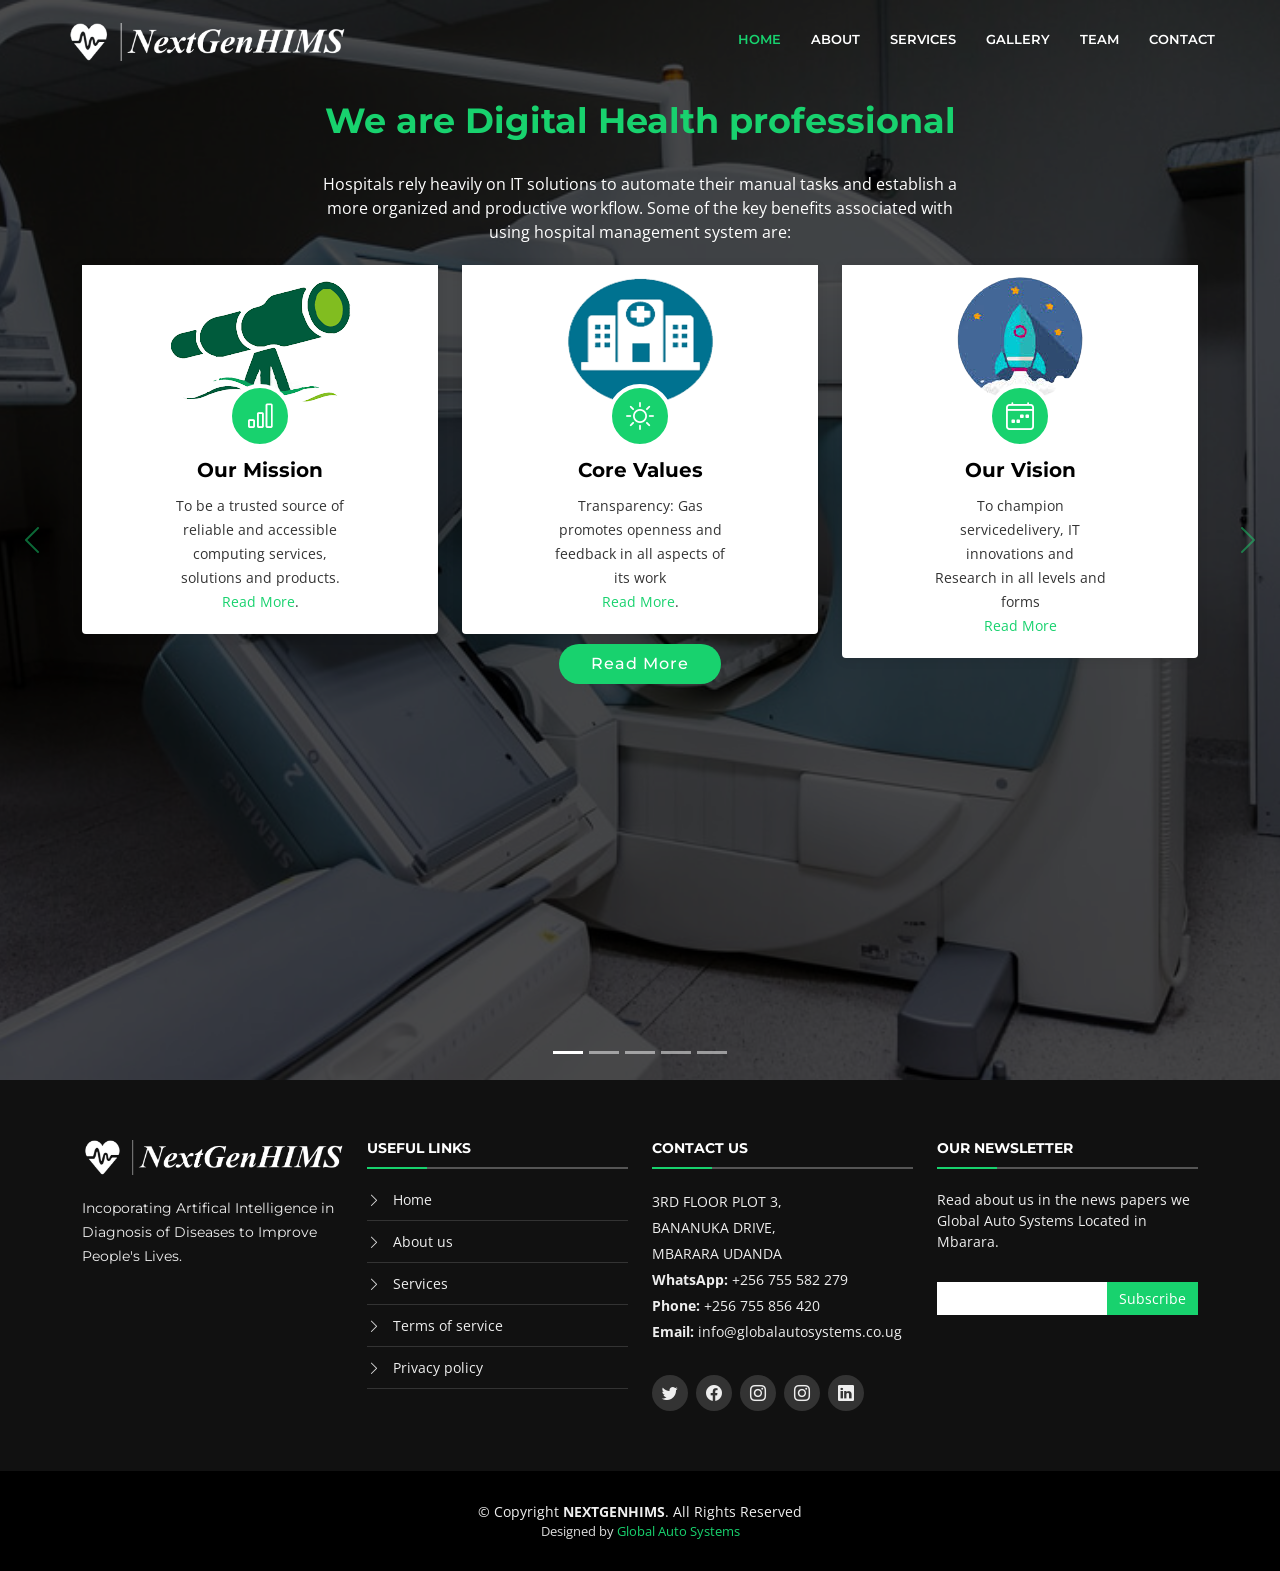
==== index.html @ 4ccf086f "first comment" ====
<!DOCTYPE html>
<html lang="en">

<head>
  <meta charset="utf-8">
  <meta content="width=device-width, initial-scale=1.0" name="viewport">

  <title>NEXTGENHIMS</title>
  <meta content="" name="description">
  <meta content="" name="keywords">

  <!-- Favicons -->
  <link style="height: 42cm; width: 42cm;" href="assets/img/NexGenEms logo.png" rel="icon">

  <link href="assets/img/apple-touch-icon.png" rel="apple-touch-icon">

  <!-- Google Fonts -->
  <link href="https://fonts.googleapis.com/css?family=Open+Sans:300,300i,400,400i,700,700i|Montserrat:300,400,500,700"
    rel="stylesheet">

  <!-- Vendor CSS Files -->
  <link href="assets/vendor/animate.css/animate.min.css" rel="stylesheet">
  <link href="assets/vendor/aos/aos.css" rel="stylesheet">
  <link href="assets/vendor/bootstrap/css/bootstrap.min.css" rel="stylesheet">
  <link href="assets/vendor/bootstrap-icons/bootstrap-icons.css" rel="stylesheet">
  <link href="assets/vendor/glightbox/css/glightbox.min.css" rel="stylesheet">
  <link href="assets/vendor/swiper/swiper-bundle.min.css" rel="stylesheet">

  <!-- Template Main CSS File -->
  <link href="assets/css/style.css" rel="stylesheet">

  <!-- =======================================================
  * Template Name: BizPage - v5.8.0
  * Template URL: https://bootstrapmade.com/bizpage-bootstrap-business-template/
  * Author: BootstrapMade.com
  * License: https://bootstrapmade.com/license/
  ======================================================== -->
</head>

<body>

  <!-- ======= Header ======= -->
  <header id="header" class="fixed-top d-flex align-items-center header-transparent">
    <div class="container-fluid">

      <div class="row justify-content-center align-items-center">
        <div class="col-xl-11 d-flex align-items-center justify-content-between">
          <!-- <h1 class="logo"><a href="index.html">NEXTGENHIMS</a></h1> -->
          <!-- Uncomment below if you prefer to use an image logo -->
          <a href="index.html" class="logo"><img src="assets/img/NexGenEms logo.png" alt="" class="img-fluid"></a>
          <nav id="navbar" class="navbar">
            <ul>
              <li><a class="nav-link scrollto active" href="index.html">Home</a></li>
              <li><a class="nav-link scrollto" href="about.html">About</a></li>
              <li><a class="nav-link scrollto" href="service.html">Services</a></li>
              <li><a class="nav-link scrollto " href="gallery.html">Gallery</a></li>
              <li><a class="nav-link scrollto" href="team.html">Team</a></li>
            
              <li><a class="nav-link scrollto" href="contact.html">Contact</a></li>
            </ul>
            <i class="bi bi-list mobile-nav-toggle"></i>
          </nav>

          <!-- .navbar -->

          <!-- <nav class="mainmenu">
            <div class="container">
              <div class="dropdown">
                <button type="button" class="navbar-toggle" data-toggle="dropdown"><span class="icon-bar"></span> <span
                    class="icon-bar"></span> <span class="icon-bar"></span> </button> -->
                <!-- <a data-toggle="dropdown" href="#">Dropdown trigger</a> -->
                <!-- <ul class="dropdown-menu" role="menu" aria-labelledby="dLabel">
                  <li><a href="#hero" class="active">Hello</a></li>
                  <li><a href="#hero">About me</a></li>
                  <li><a href="#hero">Get in touch</a></li>
                </ul>
              </div>
            </div>
          </nav> -->

        </div>
      </div>

    </div>
  </header><!-- End Header -->

  <!-- ======= hero Section ======= -->
  <section id="hero">
    <div class="hero-container">
      <div id="heroCarousel" class="carousel slide carousel-fade" data-bs-ride="carousel" data-bs-interval="5000">

        <ol id="hero-carousel-indicators" class="carousel-indicators"></ol>

        <div class="carousel-inner" role="listbox">

          <div class="carousel-item active" style="background-image: url(assets/img/hero-carousel/1.jpg)">
            <div class="carousel-container">
              <div class="container">
                <h2 style="font-size: 35px; " class="animate__animated animate__fadeInDown">We are Digital Health professional</h2>
                <p class="animate__animated animate__fadeInUp">Hospitals rely heavily on IT solutions to automate their manual tasks and establish a more organized and productive workflow. Some of the key benefits associated with using hospital management system are:</p>
                <a style="margin-top: 370px;" href="#featured-services" class="btn-get-started scrollto animate__animated animate__fadeInUp">Read More</a>
              </div>
            </div>
          </div>

          <div class="carousel-item" style="background-image: url(assets/img/hero-carousel/2.jpg)">
            <div class="carousel-container">
              <div class="container">
                <h2 style="font-size: 35px;" class="animate__animated animate__fadeInDown">MEDICAL SPECIALTIES:</h2>
                <p class="animate__animated animate__fadeInUp">General hospital management software covers most popular medical specialties, but not all. If you practice a medical specialty, you need to be sure that the hospital management software you choose is customized to serve your specialty. 
                  <!-- Some vendors offer specialty-specific software that includes customized templates and reporting formats to serve that specialty. -->
                </p>
                <!-- <a href="#featured-services" class="btn-get-started scrollto animate__animated animate__fadeInUp">Read More</a> -->
              </div>
            </div>
          </div>

          <div class="carousel-item" style="background-image: url(assets/img/hero-carousel/3.jpg)">
            <div class="carousel-container">
              <div class="container">
                <h2  style="font-size: 35px;" class="animate__animated animate__fadeInDown">TRAINING:</h2>
                <p class="animate__animated animate__fadeInUp">Hospital management system can be used by staff members across different departments, physicians, patients, and their family members. It is very important that the software is easy to use and has a short learning curve.
                   <!-- Most hospital management system vendors offer both initial onboarding sessions as well as comprehensive online training programs.
                  </p> -->
                <!-- <a href="#featured-services" class="btn-get-started scrollto animate__animated animate__fadeInUp">Read More</a> -->
              </div>
            </div>
          </div>

          <div class="carousel-item" style="background-image: url(assets/img/hero-carousel/4.jpg)">
            <div class="carousel-container">
              <div class="container">
                <h2 style="font-size: 35px;" class="animate__animated animate__fadeInDown">APPOINTMENT SCHEDULING:</h2>
                <p class="animate__animated animate__fadeInUp">Manage appointments and display current bookings and open slots on a calendar.</p>
                <!-- <a href="#featured-services" class="btn-get-started scrollto animate__animated animate__fadeInUp">Read More</a> -->
              </div>
            </div>
          </div>

          <div class="carousel-item" style="background-image: url(assets/img/hero-carousel/5.jpg)">
            <div class="carousel-container">
              <div class="container">
                <h2 style="font-size: 35px;" class="animate__animated animate__fadeInDown">Why is Capterra free?:</h2>
                <p class="animate__animated animate__fadeInUp">Capterra is free for users because vendors pay us when they receive web traffic and sales opportunities.
                   <!-- Capterra directories list all vendors—not just those that pay us—so that you can make the best-informed purchase decision possible. -->
                  </p>
                <!-- <a href="#featured-services" class="btn-get-started scrollto animate__animated animate__fadeInUp">Read More</a> -->
              </div>
            </div>
          </div>
        </div>

        <a class="carousel-control-prev" href="#heroCarousel" role="button" data-bs-slide="prev">
          <span class="carousel-control-prev-icon bi bi-chevron-left" aria-hidden="true"></span>
        </a>

        <a class="carousel-control-next" href="#heroCarousel" role="button" data-bs-slide="next">
          <span class="carousel-control-next-icon bi bi-chevron-right" aria-hidden="true"></span>
        </a>

      </div>
    </div>

      <!-- ======= About Us Section ======= -->
  <section id="about" style="margin-top: 225px; margin-bottom: 25cm;">
    <div class="container" data-aos="fade-up">

      <header class="section-header">
      
      </header>

      <div class="row about-cols">

        <div class="col-md-4" data-aos="fade-up" data-aos-delay="100">
          <div class="about-col">
            <div class="img">
              <img src="assets/img/mission.png" alt="" class="img-fluid">
              <div class="icon"><i class="bi bi-bar-chart"></i></div>
            </div>
            <h2 class="title"><a href="#">Our Mission</a></h2>
            <p>
              To be a trusted source of reliable and accessible computing services, solutions and products.<br>
              <span style="color: green;"><a href="#">Read More</a></span>.
            </p>
          </div>
        </div>

        <div class="col-md-4" data-aos="fade-up" data-aos-delay="200">
          <div class="about-col">
            <div class="img">
              <img src="assets/img/plan.png" alt="" class="img-fluid">
              <div class="icon"><i class="bi bi-brightness-high"></i></div>
            </div>
            <h2 class="title"><a href="#">Core Values</a></h2>
            <p>
              Transparency: Gas promotes openness and feedback in all aspects of its work<br>   
             <!--feedback in all aspects of its work -->
             <span style="color: green;"><a href="#">Read More</a></span>.
            </p>
          </div>
        </div>

        <div class="col-md-4" data-aos="fade-up" data-aos-delay="300">
          <div class="about-col">
            <div class="img">
              <img src="assets/img/vission.png" alt="" class="img-fluid">
              <div class="icon"><i class="bi bi-calendar4-week"></i></div>
            </div>
            <h2 class="title"><a href="#">Our Vision</a></h2>
            <p>
              To champion servicedelivery, IT innovations and Research in all levels and forms <br>
              <span style="color: green;"><a href="#">Read More</a></span>
              <!--in all levels and forms of computing systems and analytics for community development at national and international level. -->
               <!-- <a href="#featured-services" class="btn-get-started scrollto animate__animated animate__fadeInUp">Read More</a> -->
            </p>
          </div>
        </div>

      </div>

    </div>
  </section>
  <!-- End About Us Section -->
  </section>
  <!-- End Hero Section -->



  <main id="main">

    <!-- ======= Featured Services Section Section ======= -->
    <!-- <section id="featured-services">
      <div class="container">
        <div class="row">

          <div class="col-lg-4 box">
            <i class="bi bi-briefcase"></i>
            <h4 class="title"><a href="">Lorem Ipsum Delino</a></h4>
            <p class="description">Voluptatum deleniti atque corrupti quos dolores et quas molestias excepturi sint occaecati cupiditate non provident</p>
          </div>

          <div class="col-lg-4 box box-bg">
            <i class="bi bi-card-checklist"></i>
            <h4 class="title"><a href="">Dolor Sitema</a></h4>
            <p class="description">Minim veniam, quis nostrud exercitation ullamco laboris nisi ut aliquip ex ea commodo consequat tarad limino ata</p>
          </div>

          <div class="col-lg-4 box">
            <i class="bi bi-binoculars"></i>
            <h4 class="title"><a href="">Sed ut perspiciatis</a></h4>
            <p class="description">Duis aute irure dolor in reprehenderit in voluptate velit esse cillum dolore eu fugiat nulla pariatur</p>
          </div>

        </div>
      </div>
    </section> -->
    <!-- End Featured Services Section -->

    <!-- ======= About Us Section ======= -->
    <!-- <section id="about">
      <div class="container" data-aos="fade-up">

        <header class="section-header">
          <h3>About Us</h3>
          <p>Lorem ipsum dolor sit amet, consectetur adipiscing elit, sed do eiusmod tempor incididunt ut labore et dolore magna aliqua. Ut enim ad minim veniam, quis nostrud exercitation ullamco laboris nisi ut aliquip ex ea commodo consequat.</p>
        </header>

        <div class="row about-cols">

          <div class="col-md-4" data-aos="fade-up" data-aos-delay="100">
            <div class="about-col">
              <div class="img">
                <img src="assets/img/about-mission.jpg" alt="" class="img-fluid">
                <div class="icon"><i class="bi bi-bar-chart"></i></div>
              </div>
              <h2 class="title"><a href="#">Our Mission</a></h2>
              <p>
                Lorem ipsum dolor sit amet, consectetur elit, sed do eiusmod tempor ut labore et dolore magna aliqua. Ut enim ad minim veniam, quis nostrud exercitation ullamco laboris nisi ut aliquip ex ea commodo consequat.
              </p>
            </div>
          </div>

          <div class="col-md-4" data-aos="fade-up" data-aos-delay="200">
            <div class="about-col">
              <div class="img">
                <img src="assets/img/about-plan.jpg" alt="" class="img-fluid">
                <div class="icon"><i class="bi bi-brightness-high"></i></div>
              </div>
              <h2 class="title"><a href="#">Our Plan</a></h2>
              <p>
                Sed ut perspiciatis unde omnis iste natus error sit voluptatem doloremque laudantium, totam rem aperiam, eaque ipsa quae ab illo inventore veritatis et quasi architecto beatae vitae dicta sunt explicabo.
              </p>
            </div>
          </div>

          <div class="col-md-4" data-aos="fade-up" data-aos-delay="300">
            <div class="about-col">
              <div class="img">
                <img src="assets/img/about-vision.jpg" alt="" class="img-fluid">
                <div class="icon"><i class="bi bi-calendar4-week"></i></div>
              </div>
              <h2 class="title"><a href="#">Our Vision</a></h2>
              <p>
                Nemo enim ipsam voluptatem quia voluptas sit aut odit aut fugit, sed quia magni dolores eos qui ratione voluptatem sequi nesciunt Neque porro quisquam est, qui dolorem ipsum quia dolor sit amet.
              </p>
            </div>
          </div>

        </div>

      </div>
    </section> -->
    <!-- End About Us Section -->

    <!-- ======= Services Section ======= -->
    <!-- <section id="services">
      <div class="container" data-aos="fade-up">

        <header class="section-header wow fadeInUp">
          <h3>Services</h3>
          <p>Laudem latine persequeris id sed, ex fabulas delectus quo. No vel partiendo abhorreant vituperatoribus, ad pro quaestio laboramus. Ei ubique vivendum pro. At ius nisl accusam lorenta zanos paradigno tridexa panatarel.</p>
        </header>

        <div class="row">

          <div class="col-lg-4 col-md-6 box" data-aos="fade-up" data-aos-delay="100">
            <div class="icon"><i class="bi bi-briefcase"></i></div>
            <h4 class="title"><a href="">Lorem Ipsum</a></h4>
            <p class="description">Voluptatum deleniti atque corrupti quos dolores et quas molestias excepturi sint occaecati cupiditate non provident</p>
          </div>
          <div class="col-lg-4 col-md-6 box" data-aos="fade-up" data-aos-delay="200">
            <div class="icon"><i class="bi bi-card-checklist"></i></div>
            <h4 class="title"><a href="">Dolor Sitema</a></h4>
            <p class="description">Minim veniam, quis nostrud exercitation ullamco laboris nisi ut aliquip ex ea commodo consequat tarad limino ata</p>
          </div>
          <div class="col-lg-4 col-md-6 box" data-aos="fade-up" data-aos-delay="300">
            <div class="icon"><i class="bi bi-bar-chart"></i></div>
            <h4 class="title"><a href="">Sed ut perspiciatis</a></h4>
            <p class="description">Duis aute irure dolor in reprehenderit in voluptate velit esse cillum dolore eu fugiat nulla pariatur</p>
          </div>
          <div class="col-lg-4 col-md-6 box" data-aos="fade-up" data-aos-delay="200">
            <div class="icon"><i class="bi bi-binoculars"></i></div>
            <h4 class="title"><a href="">Magni Dolores</a></h4>
            <p class="description">Excepteur sint occaecat cupidatat non proident, sunt in culpa qui officia deserunt mollit anim id est laborum</p>
          </div>
          <div class="col-lg-4 col-md-6 box" data-aos="fade-up" data-aos-delay="300">
            <div class="icon"><i class="bi bi-brightness-high"></i></div>
            <h4 class="title"><a href="">Nemo Enim</a></h4>
            <p class="description">At vero eos et accusamus et iusto odio dignissimos ducimus qui blanditiis praesentium voluptatum deleniti atque</p>
          </div>
          <div class="col-lg-4 col-md-6 box" data-aos="fade-up" data-aos-delay="400">
            <div class="icon"><i class="bi bi-calendar4-week"></i></div>
            <h4 class="title"><a href="">Eiusmod Tempor</a></h4>
            <p class="description">Et harum quidem rerum facilis est et expedita distinctio. Nam libero tempore, cum soluta nobis est eligendi</p>
          </div>

        </div>

      </div>
    </section> -->
    <!-- End Services Section -->

    <!-- ======= Call To Action Section ======= -->
    <!-- <section id="call-to-action">
      <div class="container text-center" data-aos="zoom-in">
        <h3>Call To Action</h3>
        <p> Duis aute irure dolor in reprehenderit in voluptate velit esse cillum dolore eu fugiat nulla pariatur. Excepteur sint occaecat cupidatat non proident, sunt in culpa qui officia deserunt mollit anim id est laborum.</p>
        <a class="cta-btn" href="#">Call To Action</a>
      </div>
    </section> -->
    <!-- End Call To Action Section -->

    <!-- ======= Skills Section ======= -->
    <!-- <section id="skills">
      <div class="container" data-aos="fade-up">

        <header class="section-header">
          <h3>Our Skills</h3>
          <p>Lorem ipsum dolor sit amet, consectetur adipiscing elit, sed do eiusmod tempor incididunt ut labore et dolore magna aliqua. Ut enim ad minim veniam, quis nostrud exercitation ullamco laboris nisi ut aliquip</p>
        </header>

        <div class="skills-content">

          <div class="progress">
            <div class="progress-bar bg-success" role="progressbar" aria-valuenow="100" aria-valuemin="0" aria-valuemax="100">
              <span class="skill">HTML <i class="val">100%</i></span>
            </div>
          </div>

          <div class="progress">
            <div class="progress-bar bg-info" role="progressbar" aria-valuenow="90" aria-valuemin="0" aria-valuemax="100">
              <span class="skill">CSS <i class="val">90%</i></span>
            </div>
          </div>

          <div class="progress">
            <div class="progress-bar bg-warning" role="progressbar" aria-valuenow="75" aria-valuemin="0" aria-valuemax="100">
              <span class="skill">JavaScript <i class="val">75%</i></span>
            </div>
          </div>

          <div class="progress">
            <div class="progress-bar bg-danger" role="progressbar" aria-valuenow="55" aria-valuemin="0" aria-valuemax="100">
              <span class="skill">Photoshop <i class="val">55%</i></span>
            </div>
          </div>

        </div>

      </div>
    </section> -->
    <!-- End Skills Section -->

    <!-- ======= Facts Section ======= -->
    <!-- <section id="facts">
      <div class="container" data-aos="fade-up">

        <header class="section-header">
          <h3>Facts</h3>
          <p>Sed ut perspiciatis unde omnis iste natus error sit voluptatem accusantium doloremque</p>
        </header>

        <div class="row counters">

          <div class="col-lg-3 col-6 text-center">
            <span data-purecounter-start="0" data-purecounter-end="232" data-purecounter-duration="1" class="purecounter"></span>
            <p>Clients</p>
          </div>

          <div class="col-lg-3 col-6 text-center">
            <span data-purecounter-start="0" data-purecounter-end="421" data-purecounter-duration="1" class="purecounter"></span>
            <p>Projects</p>
          </div>

          <div class="col-lg-3 col-6 text-center">
            <span data-purecounter-start="0" data-purecounter-end="1364" data-purecounter-duration="1" class="purecounter"></span>
            <p>Hours Of Support</p>
          </div>

          <div class="col-lg-3 col-6 text-center">
            <span data-purecounter-start="0" data-purecounter-end="38" data-purecounter-duration="1" class="purecounter"></span>
            <p>Hard Workers</p>
          </div>

        </div>

        <div class="facts-img">
          <img src="assets/img/facts-img.png" alt="" class="img-fluid">
        </div>

      </div>
    </section> -->
    <!-- End Facts Section -->

    <!-- ======= Portfolio Section ======= -->
    <!-- <section id="portfolio" class="section-bg">
      <div class="container" data-aos="fade-up">

        <header class="section-header">
          <h3 class="section-title">Our Portfolio</h3>
        </header>

        <div class="row" data-aos="fade-up" data-aos-delay="100"">
      <div class=" col-lg-12">
          <ul id="portfolio-flters">
            <li data-filter="*" class="filter-active">All</li>
            <li data-filter=".filter-app">App</li>
            <li data-filter=".filter-card">Card</li>
            <li data-filter=".filter-web">Web</li>
          </ul>
        </div>
      </div>

      <div class="row portfolio-container" data-aos="fade-up" data-aos-delay="200">

        <div class="col-lg-4 col-md-6 portfolio-item filter-app">
          <div class="portfolio-wrap">
            <figure>
              <img src="assets/img/portfolio/app1.jpg" class="img-fluid" alt="">
              <a href="assets/img/portfolio/app1.jpg" data-lightbox="portfolio" data-title="App 1" class="link-preview"><i class="bi bi-plus"></i></a>
              <a href="portfolio-details.html" class="link-details" title="More Details"><i class="bi bi-link"></i></a>
            </figure>

            <div class="portfolio-info">
              <h4><a href="portfolio-details.html">App 1</a></h4>
              <p>App</p>
            </div>
          </div>
        </div>

        <div class="col-lg-4 col-md-6 portfolio-item filter-web">
          <div class="portfolio-wrap">
            <figure>
              <img src="assets/img/portfolio/web3.jpg" class="img-fluid" alt="">
              <a href="assets/img/portfolio/web3.jpg" class="link-preview portfolio-lightbox" data-gallery="portfolioGallery" title="Web 3"><i class="bi bi-plus"></i></a>
              <a href="portfolio-details.html" class="link-details" title="More Details"><i class="bi bi-link"></i></a>
            </figure>

            <div class="portfolio-info">
              <h4><a href="portfolio-details.html">Web 3</a></h4>
              <p>Web</p>
            </div>
          </div>
        </div>

        <div class="col-lg-4 col-md-6 portfolio-item filter-app">
          <div class="portfolio-wrap">
            <figure>
              <img src="assets/img/portfolio/app2.jpg" class="img-fluid" alt="">
              <a href="assets/img/portfolio/app2.jpg" class="link-preview portfolio-lightbox" data-gallery="portfolioGallery" title="App 2"><i class="bi bi-plus"></i></a>
              <a href="portfolio-details.html" class="link-details" title="More Details"><i class="bi bi-link"></i></a>
            </figure>

            <div class="portfolio-info">
              <h4><a href="portfolio-details.html">App 2</a></h4>
              <p>App</p>
            </div>
          </div>
        </div>

        <div class="col-lg-4 col-md-6 portfolio-item filter-card">
          <div class="portfolio-wrap">
            <figure>
              <img src="assets/img/portfolio/card2.jpg" class="img-fluid" alt="">
              <a href="assets/img/portfolio/card2.jpg" class="link-preview portfolio-lightbox" data-gallery="portfolioGallery" title="Card 2"><i class="bi bi-plus"></i></a>
              <a href="portfolio-details.html" class="link-details" title="More Details"><i class="bi bi-link"></i></a>
            </figure>

            <div class="portfolio-info">
              <h4><a href="portfolio-details.html">Card 2</a></h4>
              <p>Card</p>
            </div>
          </div>
        </div>

        <div class="col-lg-4 col-md-6 portfolio-item filter-web">
          <div class="portfolio-wrap">
            <figure>
              <img src="assets/img/portfolio/web2.jpg" class="img-fluid" alt="">
              <a href="assets/img/portfolio/web2.jpg" class="link-preview portfolio-lightbox" data-gallery="portfolioGallery" title="Web 2"><i class="bi bi-plus"></i></a>
              <a href="portfolio-details.html" class="link-details" title="More Details"><i class="bi bi-link"></i></a>
            </figure>

            <div class="portfolio-info">
              <h4><a href="portfolio-details.html">Web 2</a></h4>
              <p>Web</p>
            </div>
          </div>
        </div>

        <div class="col-lg-4 col-md-6 portfolio-item filter-app">
          <div class="portfolio-wrap">
            <figure>
              <img src="assets/img/portfolio/app3.jpg" class="img-fluid" alt="">
              <a href="assets/img/portfolio/app3.jpg" class="link-preview portfolio-lightbox" data-gallery="portfolioGallery" title="App 3"><i class="bi bi-plus"></i></a>
              <a href="portfolio-details.html" class="link-details" title="More Details"><i class="bi bi-link"></i></a>
            </figure>

            <div class="portfolio-info">
              <h4><a href="portfolio-details.html">App 3</a></h4>
              <p>App</p>
            </div>
          </div>
        </div>

        <div class="col-lg-4 col-md-6 portfolio-item filter-card">
          <div class="portfolio-wrap">
            <figure>
              <img src="assets/img/portfolio/card1.jpg" class="img-fluid" alt="">
              <a href="assets/img/portfolio/card1.jpg" class="link-preview portfolio-lightbox" data-gallery="portfolioGallery" title="Card 1"><i class="bi bi-plus"></i></a>
              <a href="portfolio-details.html" class="link-details" title="More Details"><i class="bi bi-link"></i></a>
            </figure>

            <div class="portfolio-info">
              <h4><a href="portfolio-details.html">Card 1</a></h4>
              <p>Card</p>
            </div>
          </div>
        </div>

        <div class="col-lg-4 col-md-6 portfolio-item filter-card">
          <div class="portfolio-wrap">
            <figure>
              <img src="assets/img/portfolio/card3.jpg" class="img-fluid" alt="">
              <a href="assets/img/portfolio/card3.jpg" class="link-preview portfolio-lightbox" data-gallery="portfolioGallery" title="Card 3"><i class="bi bi-plus"></i></a>
              <a href="portfolio-details.html" class="link-details" title="More Details"><i class="bi bi-link"></i></a>
            </figure>

            <div class="portfolio-info">
              <h4><a href="portfolio-details.html">Card 3</a></h4>
              <p>Card</p>
            </div>
          </div>
        </div>

        <div class="col-lg-4 col-md-6 portfolio-item filter-web">
          <div class="portfolio-wrap">
            <figure>
              <img src="assets/img/portfolio/web1.jpg" class="img-fluid" alt="">
              <a href="assets/img/portfolio/web1.jpg" class="link-preview portfolio-lightbox" data-gallery="portfolioGallery" title="Web 1"><i class="bi bi-plus"></i></a>
              <a href="portfolio-details.html" class="link-details" title="More Details"><i class="bi bi-link"></i></a>
            </figure>

            <div class="portfolio-info">
              <h4><a href="portfolio-details.html">Web 1</a></h4>
              <p>Web</p>
            </div>
          </div>
        </div>

      </div>

      </div>
    </section> -->
    <!-- End Portfolio Section -->

    <!-- ======= Our Clients Section ======= -->
    <!-- <section id="clients">
      <div class="container" data-aos="zoom-in">

        <header class="section-header">
          <h3>Our Clients</h3>
        </header>

        <div class="clients-slider swiper">
          <div class="swiper-wrapper align-items-center">
            <div class="swiper-slide"><img src="assets/img/clients/client-1.png" class="img-fluid" alt=""></div>
            <div class="swiper-slide"><img src="assets/img/clients/client-2.png" class="img-fluid" alt=""></div>
            <div class="swiper-slide"><img src="assets/img/clients/client-3.png" class="img-fluid" alt=""></div>
            <div class="swiper-slide"><img src="assets/img/clients/client-4.png" class="img-fluid" alt=""></div>
            <div class="swiper-slide"><img src="assets/img/clients/client-5.png" class="img-fluid" alt=""></div>
            <div class="swiper-slide"><img src="assets/img/clients/client-6.png" class="img-fluid" alt=""></div>
            <div class="swiper-slide"><img src="assets/img/clients/client-7.png" class="img-fluid" alt=""></div>
            <div class="swiper-slide"><img src="assets/img/clients/client-8.png" class="img-fluid" alt=""></div>
          </div>
          <div class="swiper-pagination"></div>
        </div>

      </div>
    </section> -->
    <!-- End Our Clients Section -->

    <!-- ======= Testimonials Section ======= -->
    <!-- <section id="testimonials" class="section-bg">
      <div class="container" data-aos="fade-up">

        <header class="section-header">
          <h3>Testimonials</h3>
        </header>

        <div class="testimonials-slider swiper" data-aos="fade-up" data-aos-delay="100">
          <div class="swiper-wrapper">

            <div class="swiper-slide">
              <div class="testimonial-item">
                <img src="assets/img/testimonial-1.jpg" class="testimonial-img" alt="">
                <h3>Saul Goodman</h3>
                <h4>Ceo &amp; Founder</h4>
                <p>
                  <img src="assets/img/quote-sign-left.png" class="quote-sign-left" alt="">
                  Proin iaculis purus consequat sem cure digni ssim donec porttitora entum suscipit rhoncus. Accusantium quam, ultricies eget id, aliquam eget nibh et. Maecen aliquam, risus at semper.
                  <img src="assets/img/quote-sign-right.png" class="quote-sign-right" alt="">
                </p>
              </div>
            </div> -->
    <!-- End testimonial item -->

    <!-- <div class="swiper-slide">
              <div class="testimonial-item">
                <img src="assets/img/testimonial-2.jpg" class="testimonial-img" alt="">
                <h3>Sara Wilsson</h3>
                <h4>Designer</h4>
                <p>
                  <img src="assets/img/quote-sign-left.png" class="quote-sign-left" alt="">
                  Export tempor illum tamen malis malis eram quae irure esse labore quem cillum quid cillum eram malis quorum velit fore eram velit sunt aliqua noster fugiat irure amet legam anim culpa.
                  <img src="assets/img/quote-sign-right.png" class="quote-sign-right" alt="">
                </p>
              </div>
            </div> -->
    <!-- End testimonial item -->

    <!-- <div class="swiper-slide">
              <div class="testimonial-item">
                <img src="assets/img/testimonial-3.jpg" class="testimonial-img" alt="">
                <h3>Jena Karlis</h3>
                <h4>Store Owner</h4>
                <p>
                  <img src="assets/img/quote-sign-left.png" class="quote-sign-left" alt="">
                  Enim nisi quem export duis labore cillum quae magna enim sint quorum nulla quem veniam duis minim tempor labore quem eram duis noster aute amet eram fore quis sint minim.
                  <img src="assets/img/quote-sign-right.png" class="quote-sign-right" alt="">
                </p>
              </div>
            </div> -->
    <!-- End testimonial item -->

    <!-- <div class="swiper-slide">
              <div class="testimonial-item">
                <img src="assets/img/testimonial-4.jpg" class="testimonial-img" alt="">
                <h3>Matt Brandon</h3>
                <h4>Freelancer</h4>
                <p>
                  <img src="assets/img/quote-sign-left.png" class="quote-sign-left" alt="">
                  Fugiat enim eram quae cillum dolore dolor amet nulla culpa multos export minim fugiat minim velit minim dolor enim duis veniam ipsum anim magna sunt elit fore quem dolore labore illum veniam.
                  <img src="assets/img/quote-sign-right.png" class="quote-sign-right" alt="">
                </p>
              </div>
            </div> -->
    <!-- End testimonial item -->
    <!-- 
            <div class="swiper-slide">
              <div class="testimonial-item">
                <img src="assets/img/testimonial-5.jpg" class="testimonial-img" alt="">
                <h3>John Larson</h3>
                <h4>Entrepreneur</h4>
                <p>
                  <img src="assets/img/quote-sign-left.png" class="quote-sign-left" alt="">
                  Quis quorum aliqua sint quem legam fore sunt eram irure aliqua veniam tempor noster veniam enim culpa labore duis sunt culpa nulla illum cillum fugiat legam esse veniam culpa fore nisi cillum quid.
                  <img src="assets/img/quote-sign-right.png" class="quote-sign-right" alt="">
                </p>
              </div>
            </div> -->
    <!-- End testimonial item -->
    <!-- 
          </div>
          <div class="swiper-pagination"></div>
        </div>

      </div>
    </section> -->
    <!-- End Testimonials Section -->

    <!-- ======= Team Section ======= -->
    <!-- <section id="team">
      <div class="container" data-aos="fade-up">
        <div class="section-header">
          <h3>Team</h3>
          <p>Sed ut perspiciatis unde omnis iste natus error sit voluptatem accusantium doloremque</p>
        </div>

        <div class="row">

          <div class="col-lg-3 col-md-6">
            <div class="member" data-aos="fade-up" data-aos-delay="100">
              <img src="assets/img/team-1.jpg" class="img-fluid" alt="">
              <div class="member-info">
                <div class="member-info-content">
                  <h4>Walter White</h4>
                  <span>Chief Executive Officer</span>
                  <div class="social">
                    <a href=""><i class="bi bi-twitter"></i></a>
                    <a href=""><i class="bi bi-facebook"></i></a>
                    <a href=""><i class="bi bi-instagram"></i></a>
                    <a href=""><i class="bi bi-linkedin"></i></a>
                  </div>
                </div>
              </div>
            </div>
          </div>

          <div class="col-lg-3 col-md-6">
            <div class="member" data-aos="fade-up" data-aos-delay="200">
              <img src="assets/img/team-2.jpg" class="img-fluid" alt="">
              <div class="member-info">
                <div class="member-info-content">
                  <h4>Sarah Jhonson</h4>
                  <span>Product Manager</span>
                  <div class="social">
                    <a href=""><i class="bi bi-twitter"></i></a>
                    <a href=""><i class="bi bi-facebook"></i></a>
                    <a href=""><i class="bi bi-instagram"></i></a>
                    <a href=""><i class="bi bi-linkedin"></i></a>
                  </div>
                </div>
              </div>
            </div>
          </div>

          <div class="col-lg-3 col-md-6">
            <div class="member" data-aos="fade-up" data-aos-delay="300">
              <img src="assets/img/team-3.jpg" class="img-fluid" alt="">
              <div class="member-info">
                <div class="member-info-content">
                  <h4>William Anderson</h4>
                  <span>CTO</span>
                  <div class="social">
                    <a href=""><i class="bi bi-twitter"></i></a>
                    <a href=""><i class="bi bi-facebook"></i></a>
                    <a href=""><i class="bi bi-instagram"></i></a>
                    <a href=""><i class="bi bi-linkedin"></i></a>
                  </div>
                </div>
              </div>
            </div>
          </div>

          <div class="col-lg-3 col-md-6">
            <div class="member" data-aos="fade-up" data-aos-delay="400">
              <img src="assets/img/team-4.jpg" class="img-fluid" alt="">
              <div class="member-info">
                <div class="member-info-content">
                  <h4>Amanda Jepson</h4>
                  <span>Accountant</span>
                  <div class="social">
                    <a href=""><i class="bi bi-twitter"></i></a>
                    <a href=""><i class="bi bi-facebook"></i></a>
                    <a href=""><i class="bi bi-instagram"></i></a>
                    <a href=""><i class="bi bi-linkedin"></i></a>
                  </div>
                </div>
              </div>
            </div>
          </div>

        </div>

      </div>
    </section> -->
    <!-- End Team Section -->

    <!-- ======= Contact Section ======= -->
    <!-- <section id="contact" class="section-bg">
      <div class="container" data-aos="fade-up">

        <div class="section-header">
          <h3>Contact Us</h3>
          <p>Sed ut perspiciatis unde omnis iste natus error sit voluptatem accusantium doloremque</p>
        </div>

        <div class="row contact-info">

          <div class="col-md-4">
            <div class="contact-address">
              <i class="bi bi-geo-alt"></i>
              <h3>Address</h3>
              <address>A108 Adam Street, NY 535022, USA</address>
            </div>
          </div>

          <div class="col-md-4">
            <div class="contact-phone">
              <i class="bi bi-phone"></i>
              <h3>Phone Number</h3>
              <p><a href="tel:+155895548855">+1 5589 55488 55</a></p>
            </div>
          </div>

          <div class="col-md-4">
            <div class="contact-email">
              <i class="bi bi-envelope"></i>
              <h3>Email</h3>
              <p><a href="mailto:info@example.com">info@example.com</a></p>
            </div>
          </div>

        </div>

        <div class="form">
          <form action="forms/contact.php" method="post" role="form" class="php-email-form">
            <div class="row">
              <div class="form-group col-md-6">
                <input type="text" name="name" class="form-control" id="name" placeholder="Your Name" required>
              </div>
              <div class="form-group col-md-6">
                <input type="email" class="form-control" name="email" id="email" placeholder="Your Email" required>
              </div>
            </div>
            <div class="form-group">
              <input type="text" class="form-control" name="subject" id="subject" placeholder="Subject" required>
            </div>
            <div class="form-group">
              <textarea class="form-control" name="message" rows="5" placeholder="Message" required></textarea>
            </div>
            <div class="my-3">
              <div class="loading">Loading</div>
              <div class="error-message"></div>
              <div class="sent-message">Your message has been sent. Thank you!</div>
            </div>
            <div class="text-center"><button type="submit">Send Message</button></div>
          </form>
        </div>

      </div>
    </section> -->
    <!-- End Contact Section -->

  </main><!-- End #main -->

  <!-- ======= Footer ======= -->
  <footer id="footer">
    <div class="footer-top">
      <div class="container">
        <div class="row">

          <div class="col-lg-3 col-md-6 footer-info">
            <a style="margin-right: 21px;" href="index.html" class="logo"><img src="assets/img/NexGenEms logo.png" alt="" class="img-fluid"></a><br><br>
            <!-- <h2>NEXTGENHIMS</h2> -->
            
            <p>Incoporating Artifical Intelligence in Diagnosis of Diseases to Improve People's Lives.</p>
          </div>

          <div class="col-lg-3 col-md-6 footer-links">
            <h4>Useful Links</h4>
            <ul>
              <li><i class="bi bi-chevron-right"></i> <a href="#">Home</a></li>
              <li><i class="bi bi-chevron-right"></i> <a href="#">About us</a></li>
              <li><i class="bi bi-chevron-right"></i> <a href="#">Services</a></li>
              <li><i class="bi bi-chevron-right"></i> <a href="#">Terms of service</a></li>
              <li><i class="bi bi-chevron-right"></i> <a href="#">Privacy policy</a></li>
            </ul>
          </div>

          <div class="col-lg-3 col-md-6 footer-contact">
            <h4>Contact Us</h4>
            <p>
              3RD FLOOR PLOT 3, <br>
              BANANUKA DRIVE,<br>
              MBARARA UDANDA <br>
              <strong>WhatsApp:</strong> +256 755 582 279<br>
              <strong>Phone:</strong> +256 755 856 420<br>
              <strong>Email:</strong> info@globalautosystems.co.ug<br>
            </p>

            <div class="social-links">
              <a href="#" class="twitter"><i class="bi bi-twitter"></i></a>
              <a href="#" class="facebook"><i class="bi bi-facebook"></i></a>
              <a href="#" class="instagram"><i class="bi bi-instagram"></i></a>
              <a href="#" class="instagram"><i class="bi bi-instagram"></i></a>
              <a href="#" class="linkedin"><i class="bi bi-linkedin"></i></a>
            </div>

          </div>

          <div class="col-lg-3 col-md-6 footer-newsletter">
            <h4>Our Newsletter</h4>
            <p>Read about us in the news papers we Global Auto Systems Located in Mbarara.</p>
            <form action="" method="post">
              <input type="email" name="email"><input type="submit" value="Subscribe">
            </form>
          </div>

        </div>
      </div>
    </div>

    <div class="container">
      <div class="copyright">
        &copy; Copyright <strong>NEXTGENHIMS</strong>. All Rights Reserved
      </div>
      <div class="credits">
        <!--
        All the links in the footer should remain intact.
        You can delete the links only if you purchased the pro version.
        Licensing information: https://bootstrapmade.com/license/
        Purchase the pro version with working PHP/AJAX contact form: https://bootstrapmade.com/buy/?theme=BizPage
      -->
        Designed by <a href="https://globalautosystems.co.ug/">Global Auto Systems</a>
      </div>
    </div>
  </footer><!-- End Footer -->

  <a href="#" class="back-to-top d-flex align-items-center justify-content-center"><i
      class="bi bi-arrow-up-short"></i></a>
  <!-- Uncomment below i you want to use a preloader -->
  <!-- <div id="preloader"></div> -->

  <!-- Vendor JS Files -->
  <script src="assets/vendor/purecounter/purecounter.js"></script>
  <script src="assets/vendor/aos/aos.js"></script>
  <script src="assets/vendor/bootstrap/js/bootstrap.bundle.min.js"></script>
  <script src="assets/vendor/glightbox/js/glightbox.min.js"></script>
  <script src="assets/vendor/isotope-layout/isotope.pkgd.min.js"></script>
  <script src="assets/vendor/swiper/swiper-bundle.min.js"></script>
  <script src="assets/vendor/waypoints/noframework.waypoints.js"></script>
  <script src="assets/vendor/php-email-form/validate.js"></script>

  <!-- Template Main JS File -->
  <script src="assets/js/main.js"></script>
  <!-- Custom template scripts -->
  <script src="assets/js/magister.js"></script>

</body>

</html>
---- assets/css/style.css ----
/**
* Template Name: BizPage - v5.8.0
* Template URL: https://bootstrapmade.com/bizpage-bootstrap-business-template/
* Author: BootstrapMade.com
* License: https://bootstrapmade.com/license/
*/

/*--------------------------------------------------------------
# General
--------------------------------------------------------------*/
body {
  background: #fff;
  color: #666666;
  font-family: "Open Sans", sans-serif;
}

a {
  color: #18d26e;
  transition: 0.5s;
  text-decoration: none;
}

a:hover, a:active, a:focus {
  color: #18d36e;
  outline: none;
  text-decoration: none;
}

p {
  padding: 0;
  margin: 0 0 30px 0;
}

h1, h2, h3, h4, h5, h6 {
  font-family: "Montserrat", sans-serif;
  font-weight: 400;
  margin: 0 0 20px 0;
  padding: 0;
}

/*--------------------------------------------------------------
# Back to top button
--------------------------------------------------------------*/
.back-to-top {
  position: fixed;
  visibility: hidden;
  opacity: 0;
  right: 15px;
  bottom: 15px;
  z-index: 996;
  background: #18d26e;
  width: 40px;
  height: 40px;
  border-radius: 50px;
  transition: all 0.4s;
}
.back-to-top i {
  font-size: 28px;
  color: #fff;
  line-height: 0;
}
.back-to-top:hover {
  background: #2ce782;
  color: #fff;
}
.back-to-top.active {
  visibility: visible;
  opacity: 1;
}

/* Prelaoder */
#preloader {
  position: fixed;
  top: 0;
  left: 0;
  right: 0;
  bottom: 0;
  z-index: 9999;
  overflow: hidden;
  background: #fff;
}

#preloader:before {
  content: "";
  position: fixed;
  top: calc(50% - 30px);
  left: calc(50% - 30px);
  border: 6px solid #f2f2f2;
  border-top: 6px solid #18d26e;
  border-radius: 50%;
  width: 60px;
  height: 60px;
  -webkit-animation: animate-preloader 1s linear infinite;
  animation: animate-preloader 1s linear infinite;
}

@-webkit-keyframes animate-preloader {
  0% {
    transform: rotate(0deg);
  }
  100% {
    transform: rotate(360deg);
  }
}

@keyframes animate-preloader {
  0% {
    transform: rotate(0deg);
  }
  100% {
    transform: rotate(360deg);
  }
}
/*--------------------------------------------------------------
# Header
--------------------------------------------------------------*/
#header {
  transition: all 0.5s;
  z-index: 997;
  background: rgba(0, 0, 0, 0.9);
  height: 80px;
}
#header.header-transparent {
  background: transparent;
}
#header.header-scrolled {
  background: rgba(0, 0, 0, 0.9);
  height: 60px;
}
#header .logo {
  font-size: 34px;
  margin: 0;
  padding: 0;
  font-family: "Montserrat", sans-serif;
  font-weight: 700;
  letter-spacing: 3px;
  padding-left: 2px;
  /* border-left: 4px solid #18d26e; */
}
#header .logo a {
  color: #fff;
}
#header .logo img {
  height: 1cm;

  
}
@media (max-width: 992px) {
  #header .logo {
    font-size: 28px;
  }
}

/*--------------------------------------------------------------
# Navigation Menu
--------------------------------------------------------------*/
/**
* Desktop Navigation 
*/
.navbar {
  padding: 0;
}
.navbar ul {
  margin: 0;
  padding: 0;
  display: flex;
  list-style: none;
  align-items: center;
}
.navbar li {
  position: relative;
}
.navbar a, .navbar a:focus {
  display: flex;
  align-items: center;
  justify-content: space-between;
  padding: 10px 0 10px 30px;
  font-family: "Montserrat", sans-serif;
  font-size: 13px;
  font-weight: 600;
  color: #fff;
  white-space: nowrap;
  text-transform: uppercase;
  transition: 0.3s;
}
.navbar a i, .navbar a:focus i {
  font-size: 12px;
  line-height: 0;
  margin-left: 5px;
}
.navbar a:hover, .navbar .active, .navbar .active:focus, .navbar li:hover > a {
  color: #18d26e;
}
.navbar .dropdown ul {
  display: block;
  position: absolute;
  left: 14px;
  top: calc(100% + 30px);
  margin: 0;
  padding: 10px 0;
  z-index: 99;
  opacity: 0;
  visibility: hidden;
  background: #fff;
  box-shadow: 0px 0px 30px rgba(127, 137, 161, 0.25);
  transition: 0.3s;
}
.navbar .dropdown ul li {
  min-width: 200px;
}
.navbar .dropdown ul a {
  padding: 10px 20px;
  text-transform: none;
  color: #666666;
}
.navbar .dropdown ul a i {
  font-size: 12px;
}
.navbar .dropdown ul a:hover, .navbar .dropdown ul .active:hover, .navbar .dropdown ul li:hover > a {
  color: #18d26e;
}
.navbar .dropdown:hover > ul {
  opacity: 1;
  top: 100%;
  visibility: visible;
}
.navbar .dropdown .dropdown ul {
  top: 0;
  left: calc(100% - 30px);
  visibility: hidden;
}
.navbar .dropdown .dropdown:hover > ul {
  opacity: 1;
  top: 0;
  left: 100%;
  visibility: visible;
}
@media (max-width: 1366px) {
  .navbar .dropdown .dropdown ul {
    left: -90%;
  }
  .navbar .dropdown .dropdown:hover > ul {
    left: -100%;
  }
}


/********************************************************/
/*                    Navigation bar                    */
/********************************************************/
.mainmenu { z-index: 999999; width:100%;  padding: 5px 0 0 0;}
@media (min-width: 768px) {
	.mainmenu { position: fixed; }
}

.navbar-toggle {
	position:relative;
	float: right;
	display:block;
	padding: 9px 10px;
	background: rgba(255, 255, 255, 0.2);
	background-image: none;
	border: 0 none;
	top:0px; 
	-webkit-border-radius: 2px;
	   -moz-border-radius: 2px;
	        border-radius: 2px;
	outline: 0;
	opacity: 1;
	-webkit-transition: all .45s;
	   -moz-transition: all .45s;
	        transition: all .45s;
	        float: right;
}
.navbar-toggle .icon-bar {
  display: block;
  width: 22px;
  height: 2px;
  background: rgb(24,210,110);
}
.navbar-toggle .icon-bar + .icon-bar {
	margin-top: 4px;
}
.open .navbar-toggle { 
	top:-70px; 
	opacity: 0;  
}
.mainmenu .dropdown-menu {
	top: -14em;
	left: 0px;
	font-size: 13px;
	padding:0;
	background:none;
	border:0 none;
	border-radius: 2px;
	-webkit-box-shadow: none;
	box-shadow: none;
	display:block;
	opacity:0;
	-webkit-transition: all .45s;
	   -moz-transition: all .45s;
	        transition: all .45s;
}
.mainmenu .dropdown-menu .active { 
	font-weight:bold;
}
.mainmenu .open .dropdown-menu { 
	top:2px;
	opacity:1;
}
.mainmenu .dropdown-menu a { 
	padding:10px 10px;
	margin:0;
	color:white;
	text-decoration: none;
	-webkit-border-radius: 2px;
	   -moz-border-radius: 2px;
	        border-radius: 2px;
}
.mainmenu .dropdown-menu a:hover { 
	background:rgba(255,255,255,.1);
	color:white;
	padding:10px 8px 10px 12px;
}

/**
* Mobile Navigation 
*/
.mobile-nav-toggle {
  color: #fff;
  font-size: 28px;
  cursor: pointer;
  display: none;
  line-height: 0;
  transition: 0.5s;
}

@media (max-width: 991px) {
  .mobile-nav-toggle {
    display: block;
  }

  .navbar ul {
    display: none;
  }
}
.navbar-mobile {
  position: fixed;
  overflow: hidden;
  top: 0;
  right: 0;
  left: 0;
  bottom: 0;
  background: rgba(26, 26, 26, 0.9);
  transition: 0.3s;
  z-index: 999;
}
.navbar-mobile .mobile-nav-toggle {
  position: absolute;
  top: 15px;
  right: 15px;
}
.navbar-mobile ul {
  display: block;
  position: absolute;
  top: 55px;
  right: 15px;
  bottom: 15px;
  left: 15px;
  padding: 10px 0;
  background-color: #fff;
  overflow-y: auto;
  transition: 0.3s;
}
.navbar-mobile a, .navbar-mobile a:focus {
  padding: 10px 20px;
  font-size: 15px;
  color: #333333;
}
.navbar-mobile a:hover, .navbar-mobile .active, .navbar-mobile li:hover > a {
  color: #18d26e;
}
.navbar-mobile .getstarted, .navbar-mobile .getstarted:focus {
  margin: 15px;
}
.navbar-mobile .dropdown ul {
  position: static;
  display: none;
  margin: 10px 20px;
  padding: 10px 0;
  z-index: 99;
  opacity: 1;
  visibility: visible;
  background: #fff;
  box-shadow: 0px 0px 30px rgba(127, 137, 161, 0.25);
}
.navbar-mobile .dropdown ul li {
  min-width: 200px;
}
.navbar-mobile .dropdown ul a {
  padding: 10px 20px;
}
.navbar-mobile .dropdown ul a i {
  font-size: 12px;
}
.navbar-mobile .dropdown ul a:hover, .navbar-mobile .dropdown ul .active:hover, .navbar-mobile .dropdown ul li:hover > a {
  color: #18d26e;
}
.navbar-mobile .dropdown > .dropdown-active {
  display: block;
}


/*--------------------------------------------------------------
# overlay
--------------------------------------------------------------*/
.overlay {
  position: absolute;
  top: 0;
  bottom: 0;
  left: 0;
  right: 0;
  height: 100%;
  width: 100%;
  opacity: 0;
  transition: .5s ease;
  background-color: rgb(24,210,110);
}

.store:hover .overlay {
  opacity: 1;
}
.text {
  color: white;
  font-size: 20px;
  position: absolute;
  top: 50%;
  left: 50%;
  -webkit-transform: translate(-50%, -50%);
  -ms-transform: translate(-50%, -50%);
  transform: translate(-50%, -50%);
  text-align: center;
}

/*--------------------------------------------------------------
# Hero Section
--------------------------------------------------------------*/
#hero {
  width: 100%;
  height: 120vh;
  background: #000;
  overflow: hidden;
  position: relative;
}
@media (max-height: 500px) {
  #hero {
    height: 150vh;
  }
}
#hero .carousel, #hero .carousel-inner, #hero .carousel-item, #hero .carousel-item::before {
  position: absolute;
  top: 0;
  right: 0;
  left: 0;
  bottom: 0;
}
#hero .carousel-item {
  background-size: cover;
  background-position: center;
  background-repeat: no-repeat;
}
#hero .carousel-item::before {
  content: "";
  background-color: rgba(0, 0, 0, 0.7);
}
#hero .carousel-container {
  display: flex;
  justify-content: center;
  align-items: center;
  /* position: absolute; */
  margin-top: 100px;
  bottom: 0;
  top: 5px;
  left: 50px;
  right: 50px;
}
#hero .container {
  text-align: center;
}
#hero h2 {
  color: rgb(24,210,110);
  margin-bottom: 30px;
  font-size: 48px;
  font-weight: 700;
}
@media (max-width: 768px) {
  #hero h2 {
    font-size: 28px;
  }
}
#hero p {
  width: 80%;
  margin: 0 auto 30px auto;
  color: #fff;
}
@media (min-width: 1024px) {
  #hero p {
    width: 60%;
  }
}
#hero .carousel-fade {
  overflow: hidden;
}
#hero .carousel-fade .carousel-inner .carousel-item {
  transition-property: opacity;
}
#hero .carousel-fade .carousel-inner .carousel-item,
#hero .carousel-fade .carousel-inner .active.carousel-item-start,
#hero .carousel-fade .carousel-inner .active.carousel-item-end {
  opacity: 0;
}
#hero .carousel-fade .carousel-inner .active,
#hero .carousel-fade .carousel-inner .carousel-item-next.carousel-item-start,
#hero .carousel-fade .carousel-inner .carousel-item-prev.carousel-item-end {
  opacity: 1;
  transition: 0.5s;
}
#hero .carousel-fade .carousel-inner .carousel-item-next,
#hero .carousel-fade .carousel-inner .carousel-item-prev,
#hero .carousel-fade .carousel-inner .active.carousel-item-start,
#hero .carousel-fade .carousel-inner .active.carousel-item-end {
  left: 0;
  transform: translate3d(0, 0, 0);
}
#hero .carousel-control-prev, #hero .carousel-control-next {
  width: 10%;
}
@media (min-width: 1024px) {
  #hero .carousel-control-prev, #hero .carousel-control-next {
    width: 5%;
  }
}
#hero .carousel-control-next-icon, #hero .carousel-control-prev-icon {
  background: none;
  font-size: 32px;
  color: rgb(24,210,110);
  line-height: 1;
}
#hero .carousel-indicators li {
  cursor: pointer;
}
#hero .btn-get-started {
  font-family: "Montserrat", sans-serif;
  font-weight: 500;
  font-size: 16px;
  letter-spacing: 1px;
  display: inline-block;
  padding: 8px 32px;
  border-radius: 50px;
  transition: 0.5s;
  margin: 10px;
  color: #fff;
  background: #18d26e;
}
#hero .btn-get-started:hover {
  background: #fff;
  color: #18d26e;
}

/*--------------------------------------------------------------
# Sections
--------------------------------------------------------------*/
section {
  overflow: hidden;
}

/* Sections Header
--------------------------------*/
.section-header h3 {
  font-size: 32px;
  color: #111;
  text-transform: uppercase;
  text-align: center;
  font-weight: 700;
  position: relative;
  padding-bottom: 15px;
}
.section-header h3::before {
  content: "";
  position: absolute;
  display: block;
  width: 120px;
  height: 1px;
  background: #ddd;
  bottom: 1px;
  left: calc(50% - 60px);
}
.section-header h3::after {
  content: "";
  position: absolute;
  display: block;
  width: 40px;
  height: 3px;
  background: #18d26e;
  bottom: 0;
  left: calc(50% - 20px);
}
.section-header p {
  text-align: center;
  padding-bottom: 30px;
  color: #333;
}

/* Section with background
--------------------------------*/
.section-bg {
  background: #f7f7f7;
}

/*--------------------------------------------------------------
# Breadcrumbs
--------------------------------------------------------------*/
.breadcrumbs {
  padding: 20px 0;
  background-color: #f7f7f7;
  min-height: 40px;
  margin-top: 80px;
}
.breadcrumbs h2 {
  font-size: 24px;
  margin-bottom: 0;
  font-weight: 400;
}
.breadcrumbs ol {
  display: flex;
  flex-wrap: wrap;
  list-style: none;
  padding: 0;
  margin: 0;
  font-size: 14px;
}
.breadcrumbs ol li + li {
  padding-left: 10px;
}
.breadcrumbs ol li + li::before {
  display: inline-block;
  padding-right: 10px;
  color: #6c757d;
  content: "/";
}
@media (max-width: 768px) {
  .breadcrumbs .d-flex {
    display: block !important;
  }
  .breadcrumbs ol {
    display: block;
  }
  .breadcrumbs ol li {
    display: inline-block;
  }
}

/* Featured Services Section
--------------------------------*/
#featured-services {
  background: #000;
}
#featured-services .box {
  padding: 30px 20px;
}
#featured-services .box-bg {
  background-image: linear-gradient(0deg, #000000 0%, #242323 50%, #000000 100%);
}
#featured-services i {
  color: #18d26e;
  font-size: 48px;
  display: inline-block;
  line-height: 1;
}
#featured-services h4 {
  font-weight: 400;
  margin: 15px 0;
  font-size: 18px;
}
#featured-services h4 a {
  color: #fff;
}
#featured-services h4 a:hover {
  color: #18d26e;
}
#featured-services p {
  font-size: 14px;
  line-height: 24px;
  color: #fff;
  margin-bottom: 0;
}

/* About Us Section
--------------------------------*/
#about {
  background: url("../img/about-bg.jpg") center top no-repeat fixed;
  background-size: cover;
  padding: 40px 0 40px 0;
  position: relative;
}
#about::before {
  content: "";
  position: absolute;
  left: 0;
  right: 0;
  top: 0;
  bottom: 0;
  /* background: rgba(255, 255, 255, 0.92); */
  z-index: 9;
}
#about .container {
  position: relative;
  z-index: 10;
}
#about .about-col {
  background: #fff;
  border-radius: 0 0 4px 4px;
  box-shadow: 0px 2px 12px rgba(0, 0, 0, 0.08);
  margin-bottom: 20px;
}
#about .about-col .img {
  position: relative;
}
#about .about-col .img img {
  border-radius: 4px 4px 0 0;
}
#about .about-col .icon {
  width: 64px;
  height: 64px;
  text-align: center;
  position: absolute;
  background-color: #18d26e;
  border-radius: 50%;
  border: 4px solid #fff;
  left: calc(50% - 32px);
  bottom: -30px;
  transition: 0.3s;
  display: flex;
  align-items: center;
  justify-content: center;
}
#about .about-col i {
  font-size: 28px;
  line-height: 0;
  color: #fff;
  transition: 0.3s;
}
#about .about-col:hover .icon {
  background-color: #fff;
}
#about .about-col:hover i {
  color: #18d26e;
}
#about .about-col h2 {
  color: #000;
  text-align: center;
  font-weight: 700;
  font-size: 20px;
  padding: 0;
  margin: 40px 0 12px 0;
}
#about .about-col h2 a {
  color: #000;
}
#about .about-col h2 a:hover {
  color: #18d26e;
}
#about .about-col p {
  font-size: 14px;
  line-height: 24px;
  color: #333;
  margin-bottom: 0;
  padding: 0 20px 20px 20px;
}

/* Services Section
--------------------------------*/
#services {
  background: #fff;
  background-size: cover;
  padding: 60px 0 40px 0;
}
#services .box {
  margin-bottom: 30px;
}
#services .icon {
  float: left;
}
#services .icon i {
  color: #18d26e;
  font-size: 36px;
  line-height: 0;
  transition: 0.5s;
}
#services .title {
  margin-left: 60px;
  font-weight: 700;
  margin-bottom: 15px;
  font-size: 18px;
}
#services .title a {
  color: #111;
}
#services .box:hover .title a {
  color: #18d26e;
}
#services .description {
  font-size: 14px;
  margin-left: 60px;
  line-height: 24px;
  margin-bottom: 0;
}

/* Call To Action Section
--------------------------------*/
#call-to-action {
  background: linear-gradient(rgba(0, 142, 99, 0.1), rgba(0, 0, 0, 0.1)), url(../img/call-to-action-bg.jpg) fixed center center;
  background-size: cover;
  padding: 60px 0;
}
#call-to-action h3 {
  color: #fff;
  font-size: 28px;
  font-weight: 700;
}
#call-to-action p {
  color: #fff;
}
#call-to-action .cta-btn {
  font-family: "Montserrat", sans-serif;
  text-transform: uppercase;
  font-weight: 500;
  font-size: 16px;
  letter-spacing: 1px;
  display: inline-block;
  padding: 8px 28px;
  border-radius: 25px;
  transition: 0.5s;
  margin-top: 10px;
  border: 2px solid #fff;
  color: #fff;
}
#call-to-action .cta-btn:hover {
  background: #18d26e;
  border: 2px solid #18d26e;
}

/* Call To Action Section
--------------------------------*/
#skills {
  padding: 60px 0;
}
#skills .progress {
  height: 35px;
  margin-bottom: 10px;
  border-radius: 0;
}
#skills .progress .skill {
  font-family: "Open Sans", sans-serif;
  line-height: 35px;
  padding: 0;
  margin: 0 0 0 20px;
  text-transform: uppercase;
}
#skills .progress .skill .val {
  float: right;
  font-style: normal;
  margin: 0 20px 0 0;
}
#skills .progress-bar {
  width: 1px;
  text-align: left;
  transition: 0.9s;
}

/* Facts Section
--------------------------------*/
#facts {
  background: url("../img/facts-bg.jpg") center top no-repeat fixed;
  background-size: cover;
  padding: 60px 0 0 0;
  position: relative;
}
#facts::before {
  content: "";
  position: absolute;
  left: 0;
  right: 0;
  top: 0;
  bottom: 0;
  background: rgba(255, 255, 255, 0.88);
  z-index: 9;
}
#facts .container {
  position: relative;
  z-index: 10;
}
#facts .counters span {
  font-family: "Montserrat", sans-serif;
  font-weight: bold;
  font-size: 48px;
  display: block;
  color: #18d26e;
}
#facts .counters p {
  padding: 0;
  margin: 0 0 20px 0;
  font-family: "Montserrat", sans-serif;
  font-size: 14px;
  color: #111;
}
#facts .facts-img {
  text-align: center;
  padding-top: 30px;
}

/* Portfolio Section
--------------------------------*/
#portfolio {
  padding: 60px 0;
}
#portfolio #portfolio-flters {
  padding: 0;
  margin: 5px 0 35px 0;
  list-style: none;
  text-align: center;
}
#portfolio #portfolio-flters li {
  cursor: pointer;
  margin: 15px 15px 15px 0;
  display: inline-block;
  padding: 10px 20px;
  font-size: 12px;
  line-height: 20px;
  color: #666666;
  border-radius: 4px;
  text-transform: uppercase;
  background: #fff;
  margin-bottom: 5px;
  transition: all 0.3s ease-in-out;
}
#portfolio #portfolio-flters li:hover, #portfolio #portfolio-flters li.filter-active {
  background: #18d26e;
  color: #fff;
}
#portfolio #portfolio-flters li:last-child {
  margin-right: 0;
}
#portfolio .portfolio-wrap {
  box-shadow: 0px 2px 12px rgba(0, 0, 0, 0.08);
  transition: 0.3s;
}
#portfolio .portfolio-wrap:hover {
  box-shadow: 0px 4px 14px rgba(0, 0, 0, 0.16);
}
#portfolio .portfolio-item {
  position: relative;
  height: 360px;
  overflow: hidden;
}
#portfolio .portfolio-item figure {
  background: #000;
  overflow: hidden;
  height: 240px;
  position: relative;
  border-radius: 4px 4px 0 0;
  margin: 0;
}
#portfolio .portfolio-item figure:hover img {
  opacity: 0.4;
  transition: 0.3s;
}
#portfolio .portfolio-item figure .link-preview, #portfolio .portfolio-item figure .link-details {
  position: absolute;
  display: inline-flex;
  align-items: center;
  justify-content: center;
  opacity: 0;
  line-height: 1;
  text-align: center;
  width: 36px;
  height: 36px;
  background: #fff;
  border-radius: 50%;
  transition: 0.2s linear;
}
#portfolio .portfolio-item figure .link-preview i, #portfolio .portfolio-item figure .link-details i {
  font-size: 22px;
  color: #333;
  line-height: 0;
}
#portfolio .portfolio-item figure .link-preview:hover, #portfolio .portfolio-item figure .link-details:hover {
  background: #18d26e;
}
#portfolio .portfolio-item figure .link-preview:hover i, #portfolio .portfolio-item figure .link-details:hover i {
  color: #fff;
}
#portfolio .portfolio-item figure .link-preview {
  left: calc(50% - 38px);
  top: calc(50% - 18px);
}
#portfolio .portfolio-item figure .link-details {
  right: calc(50% - 38px);
  top: calc(50% - 18px);
}
#portfolio .portfolio-item figure:hover .link-preview {
  opacity: 1;
  left: calc(50% - 44px);
}
#portfolio .portfolio-item figure:hover .link-details {
  opacity: 1;
  right: calc(50% - 44px);
}
#portfolio .portfolio-item .portfolio-info {
  background: #fff;
  text-align: center;
  padding: 30px;
  height: 90px;
  border-radius: 0 0 3px 3px;
}
#portfolio .portfolio-item .portfolio-info h4 {
  font-size: 18px;
  line-height: 1px;
  font-weight: 700;
  margin-bottom: 18px;
  padding-bottom: 0;
}
#portfolio .portfolio-item .portfolio-info h4 a {
  color: #333;
}
#portfolio .portfolio-item .portfolio-info h4 a:hover {
  color: #18d26e;
}
#portfolio .portfolio-item .portfolio-info p {
  padding: 0;
  margin: 0;
  color: #b8b8b8;
  font-weight: 500;
  font-size: 14px;
  text-transform: uppercase;
}

/*--------------------------------------------------------------
# Portfolio Details
--------------------------------------------------------------*/
.portfolio-details {
  padding-top: 40px;
}
.portfolio-details .portfolio-details-slider img {
  width: 100%;
}
.portfolio-details .portfolio-details-slider .swiper-pagination {
  margin-top: 20px;
  position: relative;
}
.portfolio-details .portfolio-details-slider .swiper-pagination .swiper-pagination-bullet {
  width: 12px;
  height: 12px;
  background-color: #fff;
  opacity: 1;
  border: 1px solid #18d26e;
}
.portfolio-details .portfolio-details-slider .swiper-pagination .swiper-pagination-bullet-active {
  background-color: #18d26e;
}
.portfolio-details .portfolio-info {
  padding: 30px;
  box-shadow: 0px 0 30px rgba(51, 51, 51, 0.08);
}
.portfolio-details .portfolio-info h3 {
  font-size: 22px;
  font-weight: 700;
  margin-bottom: 20px;
  padding-bottom: 20px;
  border-bottom: 1px solid #eee;
}
.portfolio-details .portfolio-info ul {
  list-style: none;
  padding: 0;
  font-size: 15px;
}
.portfolio-details .portfolio-info ul li + li {
  margin-top: 10px;
}
.portfolio-details .portfolio-description {
  padding-top: 30px;
}
.portfolio-details .portfolio-description h2 {
  font-size: 26px;
  font-weight: 700;
  margin-bottom: 20px;
}
.portfolio-details .portfolio-description p {
  padding: 0;
}

/* Clients Section
--------------------------------*/
#clients {
  padding: 60px 0;
}
#clients img {
  opacity: 0.5;
  transition: 0.3s;
}
#clients img:hover {
  opacity: 1;
}
#clients .swiper-pagination {
  margin-top: 30px;
  position: relative;
}
#clients .swiper-pagination .swiper-pagination-bullet {
  width: 12px;
  height: 12px;
  background-color: #fff;
  opacity: 1;
  border: 1px solid #18d26e;
}
#clients .swiper-pagination .swiper-pagination-bullet-active {
  background-color: #18d26e;
}

/* Testimonials Section
--------------------------------*/
#testimonials {
  padding: 60px 0;
}
#testimonials .section-header {
  margin-bottom: 40px;
}
#testimonials .testimonials-carousel, #testimonials .testimonials-slider {
  overflow: hidden;
}
#testimonials .testimonial-item {
  text-align: center;
}
#testimonials .testimonial-item .testimonial-img {
  width: 120px;
  border-radius: 50%;
  border: 4px solid #fff;
  margin: 0 auto;
}
#testimonials .testimonial-item h3 {
  font-size: 20px;
  font-weight: bold;
  margin: 10px 0 5px 0;
  color: #111;
}
#testimonials .testimonial-item h4 {
  font-size: 14px;
  color: #999;
  margin: 0 0 15px 0;
}
#testimonials .testimonial-item .quote-sign-left {
  margin-top: -15px;
  padding-right: 10px;
  display: inline-block;
  width: 37px;
}
#testimonials .testimonial-item .quote-sign-right {
  margin-bottom: -15px;
  padding-left: 10px;
  display: inline-block;
  max-width: 100%;
  width: 37px;
}
#testimonials .testimonial-item p {
  font-style: italic;
  margin: 0 auto 15px auto;
}
@media (min-width: 992px) {
  #testimonials .testimonial-item p {
    width: 80%;
  }
}
#testimonials .swiper-pagination {
  margin-top: 20px;
  position: relative;
}
#testimonials .swiper-pagination .swiper-pagination-bullet {
  width: 12px;
  height: 12px;
  background-color: #fff;
  opacity: 1;
  border: 1px solid #18d26e;
}
#testimonials .swiper-pagination .swiper-pagination-bullet-active {
  background-color: #18d26e;
}

/* Team Section
--------------------------------*/
#team {
  background: #fff;
  padding: 60px 0;
}
#team .member {
  text-align: center;
  margin-bottom: 20px;
  background: #000;
  position: relative;
}
#team .member .member-info {
  opacity: 0;
  display: flex;
  justify-content: center;
  align-items: center;
  position: absolute;
  bottom: 0;
  top: 0;
  left: 0;
  right: 0;
  transition: 0.2s;
}
#team .member .member-info-content {
  margin-top: -50px;
  transition: margin 0.2s;
}
#team .member:hover .member-info {
  background: rgba(0, 0, 0, 0.7);
  opacity: 1;
  transition: 0.4s;
}
#team .member:hover .member-info-content {
  margin-top: 0;
  transition: margin 0.4s;
}
#team .member h4 {
  font-weight: 700;
  margin-bottom: 2px;
  font-size: 18px;
  color: #fff;
}
#team .member span {
  font-style: italic;
  display: block;
  font-size: 13px;
  color: #fff;
}
#team .member .social {
  margin-top: 15px;
}
#team .member .social a {
  transition: none;
  color: #fff;
}
#team .member .social a:hover {
  color: #18d26e;
}
#team .member .social i {
  font-size: 18px;
  margin: 0 2px;
}

/* Contact Section
--------------------------------*/
#contact {
  padding: 60px 0;
}
#contact .contact-info {
  margin-bottom: 20px;
  text-align: center;
}
#contact .contact-info i {
  font-size: 48px;
  display: inline-block;
  margin-bottom: 10px;
  color: #18d26e;
}
#contact .contact-info address, #contact .contact-info p {
  margin-bottom: 0;
  color: #000;
}
#contact .contact-info h3 {
  font-size: 18px;
  margin-bottom: 15px;
  font-weight: bold;
  text-transform: uppercase;
  color: #999;
}
#contact .contact-info a {
  color: #000;
}
#contact .contact-info a:hover {
  color: #18d26e;
}
#contact .contact-address, #contact .contact-phone, #contact .contact-email {
  margin-bottom: 20px;
}
@media (min-width: 768px) {
  #contact .contact-address, #contact .contact-phone, #contact .contact-email {
    padding: 20px 0;
  }
}
@media (min-width: 768px) {
  #contact .contact-phone {
    border-left: 1px solid #ddd;
    border-right: 1px solid #ddd;
  }
}
#contact .php-email-form {
  box-shadow: 0 0 30px rgba(214, 215, 216, 0.6);
  padding: 30px;
  background: #fff;
}
#contact .php-email-form .error-message {
  display: none;
  color: #fff;
  background: #ed3c0d;
  text-align: left;
  padding: 15px;
  font-weight: 600;
}
#contact .php-email-form .error-message br + br {
  margin-top: 25px;
}
#contact .php-email-form .sent-message {
  display: none;
  color: #fff;
  background: #18d26e;
  text-align: center;
  padding: 15px;
  font-weight: 600;
}
#contact .php-email-form .loading {
  display: none;
  background: #fff;
  text-align: center;
  padding: 15px;
}
#contact .php-email-form .loading:before {
  content: "";
  display: inline-block;
  border-radius: 50%;
  width: 24px;
  height: 24px;
  margin: 0 10px -6px 0;
  border: 3px solid #18d26e;
  border-top-color: #eee;
  -webkit-animation: animate-loading 1s linear infinite;
  animation: animate-loading 1s linear infinite;
}
#contact .php-email-form .form-group {
  margin-bottom: 20px;
}
#contact .php-email-form input, #contact .php-email-form textarea {
  padding: 10px 14px;
  border-radius: 0;
  box-shadow: none;
  font-size: 15px;
}
#contact .php-email-form input::focus, #contact .php-email-form textarea::focus {
  background-color: #18d26e;
}
#contact .php-email-form button[type=submit] {
  background: #18d26e;
  border: 0;
  padding: 10px 30px;
  color: #fff;
  transition: 0.4s;
  cursor: pointer;
}
#contact .php-email-form button[type=submit]:hover {
  background: #13a456;
}
@-webkit-keyframes animate-loading {
  0% {
    transform: rotate(0deg);
  }
  100% {
    transform: rotate(360deg);
  }
}
@keyframes animate-loading {
  0% {
    transform: rotate(0deg);
  }
  100% {
    transform: rotate(360deg);
  }
}

/*--------------------------------------------------------------
# Blog
--------------------------------------------------------------*/
.blog {
  padding: 40px 0 20px 0;
}
.blog .entry {
  padding: 30px;
  margin-bottom: 60px;
  box-shadow: 0 4px 16px rgba(0, 0, 0, 0.1);
}
.blog .entry .entry-img {
  max-height: 440px;
  margin: -30px -30px 20px -30px;
  overflow: hidden;
}
.blog .entry .entry-title {
  font-size: 28px;
  font-weight: bold;
  padding: 0;
  margin: 0 0 20px 0;
}
.blog .entry .entry-title a {
  color: #333333;
  transition: 0.3s;
}
.blog .entry .entry-title a:hover {
  color: #18d26e;
}
.blog .entry .entry-meta {
  margin-bottom: 15px;
  color: #18d26e;
}
.blog .entry .entry-meta ul {
  display: flex;
  flex-wrap: wrap;
  list-style: none;
  align-items: center;
  padding: 0;
  margin: 0;
}
.blog .entry .entry-meta ul li + li {
  padding-left: 20px;
}
.blog .entry .entry-meta i {
  font-size: 16px;
  margin-right: 8px;
  line-height: 0;
}
.blog .entry .entry-meta a {
  color: #666666;
  font-size: 14px;
  display: inline-block;
  line-height: 1;
}
.blog .entry .entry-content p {
  line-height: 24px;
}
.blog .entry .entry-content .read-more {
  -moz-text-align-last: right;
  text-align-last: right;
}
.blog .entry .entry-content .read-more a {
  display: inline-block;
  background: #fff;
  color: #333333;
  padding: 6px 30px 8px 30px;
  transition: 0.3s;
  font-size: 14px;
  border-radius: 50px;
  border: 2px solid #18d26e;
}
.blog .entry .entry-content .read-more a:hover {
  background: #18d26e;
  color: #fff;
}
.blog .entry .entry-content h3 {
  font-size: 22px;
  margin-top: 30px;
  font-weight: bold;
}
.blog .entry .entry-content blockquote {
  overflow: hidden;
  background-color: #fafafa;
  padding: 60px;
  position: relative;
  text-align: center;
  margin: 20px 0;
}
.blog .entry .entry-content blockquote p {
  color: #666666;
  line-height: 1.6;
  margin-bottom: 0;
  font-style: italic;
  font-weight: 500;
  font-size: 22px;
}
.blog .entry .entry-content blockquote::after {
  content: "";
  position: absolute;
  left: 0;
  top: 0;
  bottom: 0;
  width: 3px;
  background-color: #18d26e;
  margin-top: 20px;
  margin-bottom: 20px;
}
.blog .entry .entry-footer {
  padding-top: 10px;
  border-top: 1px solid #e6e6e6;
}
.blog .entry .entry-footer i {
  color: #18d26e;
  display: inline;
}
.blog .entry .entry-footer a {
  color: #666666;
  transition: 0.3s;
}
.blog .entry .entry-footer a:hover {
  color: #18d26e;
}
.blog .entry .entry-footer .cats {
  list-style: none;
  display: inline;
  padding: 0 20px 0 0;
  font-size: 14px;
}
.blog .entry .entry-footer .cats li {
  display: inline-block;
}
.blog .entry .entry-footer .tags {
  list-style: none;
  display: inline;
  padding: 0;
  font-size: 14px;
}
.blog .entry .entry-footer .tags li {
  display: inline-block;
}
.blog .entry .entry-footer .tags li + li::before {
  padding-right: 6px;
  color: #6c757d;
  content: ",";
}
.blog .entry .entry-footer .share {
  font-size: 16px;
}
.blog .entry .entry-footer .share i {
  padding-left: 5px;
}
.blog .entry-single {
  margin-bottom: 30px;
}
.blog .blog-author {
  padding: 20px;
  margin-bottom: 30px;
  box-shadow: 0 4px 16px rgba(0, 0, 0, 0.1);
}
.blog .blog-author img {
  width: 120px;
  margin-right: 20px;
}
.blog .blog-author h4 {
  font-weight: 600;
  font-size: 22px;
  margin-bottom: 0px;
  padding: 0;
  color: #333333;
}
.blog .blog-author .social-links {
  margin: 0 10px 10px 0;
}
.blog .blog-author .social-links a {
  color: rgba(51, 51, 51, 0.4);
  margin-right: 5px;
  transition: 0.3s;
}
.blog .blog-author .social-links a:hover {
  color: #18d26e;
}
.blog .blog-author p {
  font-style: italic;
  color: #666666;
}
.blog .blog-comments {
  margin-bottom: 30px;
}
.blog .blog-comments .comments-count {
  font-weight: bold;
}
.blog .blog-comments .comment {
  margin-top: 30px;
  position: relative;
}
.blog .blog-comments .comment .comment-img {
  margin-right: 14px;
}
.blog .blog-comments .comment .comment-img img {
  width: 60px;
}
.blog .blog-comments .comment h5 {
  font-size: 16px;
  margin-bottom: 2px;
}
.blog .blog-comments .comment h5 a {
  font-weight: bold;
  color: #666666;
  transition: 0.3s;
}
.blog .blog-comments .comment h5 a:hover {
  color: #333333;
}
.blog .blog-comments .comment h5 .reply {
  padding-left: 10px;
  color: #18d26e;
}
.blog .blog-comments .comment h5 .reply i {
  font-size: 20px;
}
.blog .blog-comments .comment time {
  display: block;
  font-size: 14px;
  color: #999999;
  margin-bottom: 5px;
}
.blog .blog-comments .comment.comment-reply {
  padding-left: 40px;
}
.blog .blog-comments .reply-form {
  margin-top: 30px;
  padding: 30px;
  box-shadow: 0 4px 16px rgba(0, 0, 0, 0.1);
}
.blog .blog-comments .reply-form h4 {
  font-weight: bold;
  font-size: 22px;
}
.blog .blog-comments .reply-form p {
  font-size: 14px;
}
.blog .blog-comments .reply-form input {
  border-radius: 4px;
  padding: 10px 10px;
  font-size: 14px;
}
.blog .blog-comments .reply-form input:focus {
  box-shadow: none;
  border-color: #666666;
}
.blog .blog-comments .reply-form textarea {
  border-radius: 4px;
  padding: 10px 10px;
  font-size: 14px;
}
.blog .blog-comments .reply-form textarea:focus {
  box-shadow: none;
  border-color: #666666;
}
.blog .blog-comments .reply-form .form-group {
  margin-bottom: 25px;
}
.blog .blog-comments .reply-form .btn-primary {
  border-radius: 50px;
  padding: 10px 30px;
  border: 0;
  background-color: #18d26e;
}
.blog .blog-comments .reply-form .btn-primary:hover {
  background-color: #1ee57a;
}
.blog .blog-pagination {
  color: #18d26e;
}
.blog .blog-pagination ul {
  display: flex;
  padding: 0;
  margin: 0;
  list-style: none;
}
.blog .blog-pagination li {
  margin: 0 5px;
  transition: 0.3s;
}
.blog .blog-pagination li a {
  color: #18d26e;
  padding: 6px 20px;
  display: flex;
  align-items: center;
  justify-content: center;
  border-radius: 50px;
  font-weight: bold;
}
.blog .blog-pagination li.active, .blog .blog-pagination li:hover {
  background: #18d26e;
  border-radius: 50px;
}
.blog .blog-pagination li.active a, .blog .blog-pagination li:hover a {
  color: #fff;
}
.blog .sidebar {
  padding: 30px;
  margin: 0 0 60px 20px;
  box-shadow: 0 4px 16px rgba(0, 0, 0, 0.1);
}
.blog .sidebar .sidebar-title {
  font-size: 20px;
  font-weight: 700;
  padding: 0 0 0 0;
  margin: 0 0 15px 0;
  color: #333333;
  position: relative;
}
.blog .sidebar .sidebar-item {
  margin-bottom: 30px;
}
.blog .sidebar .search-form form {
  background: #fff;
  border: 1px solid #ddd;
  padding: 3px 10px;
  position: relative;
  border-radius: 50px;
}
.blog .sidebar .search-form form input {
  border: 0;
  padding: 4px;
  border-radius: 4px;
  width: calc(100% - 70px);
  box-shadow: none;
}
.blog .sidebar .search-form form input:focus {
  box-shadow: none;
}
.blog .sidebar .search-form form button {
  position: absolute;
  top: 0;
  right: 0;
  bottom: 0;
  border: 0;
  background: none;
  font-size: 16px;
  padding: 0 30px;
  margin: -1px;
  background: #18d26e;
  color: #fff;
  transition: 0.3s;
  line-height: 0;
  border-radius: 50px;
}
.blog .sidebar .search-form form button i {
  line-height: 0;
}
.blog .sidebar .search-form form button:hover {
  background: #13a456;
}
.blog .sidebar .categories ul {
  list-style: none;
  padding: 0;
}
.blog .sidebar .categories ul li + li {
  padding-top: 10px;
}
.blog .sidebar .categories ul a {
  color: #333333;
  transition: 0.3s;
}
.blog .sidebar .categories ul a:hover {
  color: #18d26e;
}
.blog .sidebar .categories ul a span {
  padding-left: 5px;
  color: #b3b3b3;
  font-size: 14px;
}
.blog .sidebar .recent-posts .post-item + .post-item {
  margin-top: 15px;
}
.blog .sidebar .recent-posts img {
  width: 80px;
  float: left;
}
.blog .sidebar .recent-posts h4 {
  font-size: 15px;
  margin-left: 95px;
  font-weight: bold;
}
.blog .sidebar .recent-posts h4 a {
  color: #333333;
  transition: 0.3s;
}
.blog .sidebar .recent-posts h4 a:hover {
  color: #18d26e;
}
.blog .sidebar .recent-posts time {
  display: block;
  margin-left: 95px;
  font-style: italic;
  font-size: 14px;
  color: #b3b3b3;
}
.blog .sidebar .tags {
  margin-bottom: -10px;
}
.blog .sidebar .tags ul {
  list-style: none;
  padding: 0;
}
.blog .sidebar .tags ul li {
  display: inline-block;
}
.blog .sidebar .tags ul a {
  color: #333333;
  font-size: 14px;
  padding: 6px 20px;
  margin: 0 6px 8px 0;
  border: 1px solid #18d26e;
  display: inline-block;
  border-radius: 50px;
  transition: 0.3s;
}
.blog .sidebar .tags ul a:hover {
  color: #fff;
  background: #18d26e;
}
.blog .sidebar .tags ul a span {
  padding-left: 5px;
  color: white;
  font-size: 14px;
}

/*--------------------------------------------------------------
# Footer
--------------------------------------------------------------*/
#footer {
  background: #000;
  padding: 0 0 30px 0;
  color: #eee;
  font-size: 14px;
}
#footer .footer-top {
  background: #111;
  padding: 60px 0 30px 0;
}
#footer .footer-top .footer-info {
  margin-bottom: 30px;
}
#footer .footer-top .footer-info h3 {
  font-size: 34px;
  margin: 0 0 20px 0;
  padding: 2px 0 2px 10px;
  line-height: 1;
  font-family: "Montserrat", sans-serif;
  font-weight: 700;
  letter-spacing: 3px;
  border-left: 4px solid #18d26e;
}
#footer .footer-top .footer-info p {
  font-size: 14px;
  line-height: 24px;
  margin-bottom: 0;
  font-family: "Montserrat", sans-serif;
  color: #eee;
}
#footer .footer-top .social-links a {
  display: inline-block;
  background: #333;
  color: #eee;
  line-height: 1;
  margin-right: 4px;
  border-radius: 50%;
  width: 36px;
  height: 36px;
  transition: 0.3s;
  display: inline-flex;
  align-items: center;
  justify-content: center;
}
#footer .footer-top .social-links a i {
  line-height: 0;
  font-size: 16px;
}
#footer .footer-top .social-links a:hover {
  background: #18d26e;
  color: #fff;
}
#footer .footer-top h4 {
  font-size: 14px;
  font-weight: bold;
  color: #fff;
  text-transform: uppercase;
  position: relative;
  padding-bottom: 12px;
}
#footer .footer-top h4::before, #footer .footer-top h4::after {
  content: "";
  position: absolute;
  left: 0;
  bottom: 0;
  height: 2px;
}
#footer .footer-top h4::before {
  right: 0;
  background: #555;
}
#footer .footer-top h4::after {
  background: #18d26e;
  width: 60px;
}
#footer .footer-top .footer-links {
  margin-bottom: 30px;
}
#footer .footer-top .footer-links ul {
  list-style: none;
  padding: 0;
  margin: 0;
}
#footer .footer-top .footer-links ul i {
  padding-right: 8px;
  color: #ddd;
}
#footer .footer-top .footer-links ul li {
  border-bottom: 1px solid #333;
  padding: 10px 0;
}
#footer .footer-top .footer-links ul li:first-child {
  padding-top: 0;
}
#footer .footer-top .footer-links ul a {
  color: #eee;
}
#footer .footer-top .footer-links ul a:hover {
  color: #18d26e;
}
#footer .footer-top .footer-contact {
  margin-bottom: 30px;
}
#footer .footer-top .footer-contact p {
  line-height: 26px;
}
#footer .footer-top .footer-newsletter {
  margin-bottom: 30px;
}
#footer .footer-top .footer-newsletter input[type=email] {
  border: 0;
  padding: 6px 8px;
  width: 65%;
}
#footer .footer-top .footer-newsletter input[type=submit] {
  background: #18d26e;
  border: 0;
  width: 35%;
  padding: 6px 0;
  text-align: center;
  color: #fff;
  transition: 0.3s;
  cursor: pointer;
}
#footer .footer-top .footer-newsletter input[type=submit]:hover {
  background: #13a456;
}
#footer .copyright {
  text-align: center;
  padding-top: 30px;
}
#footer .credits {
  text-align: center;
  font-size: 13px;
  color: #ddd;
}
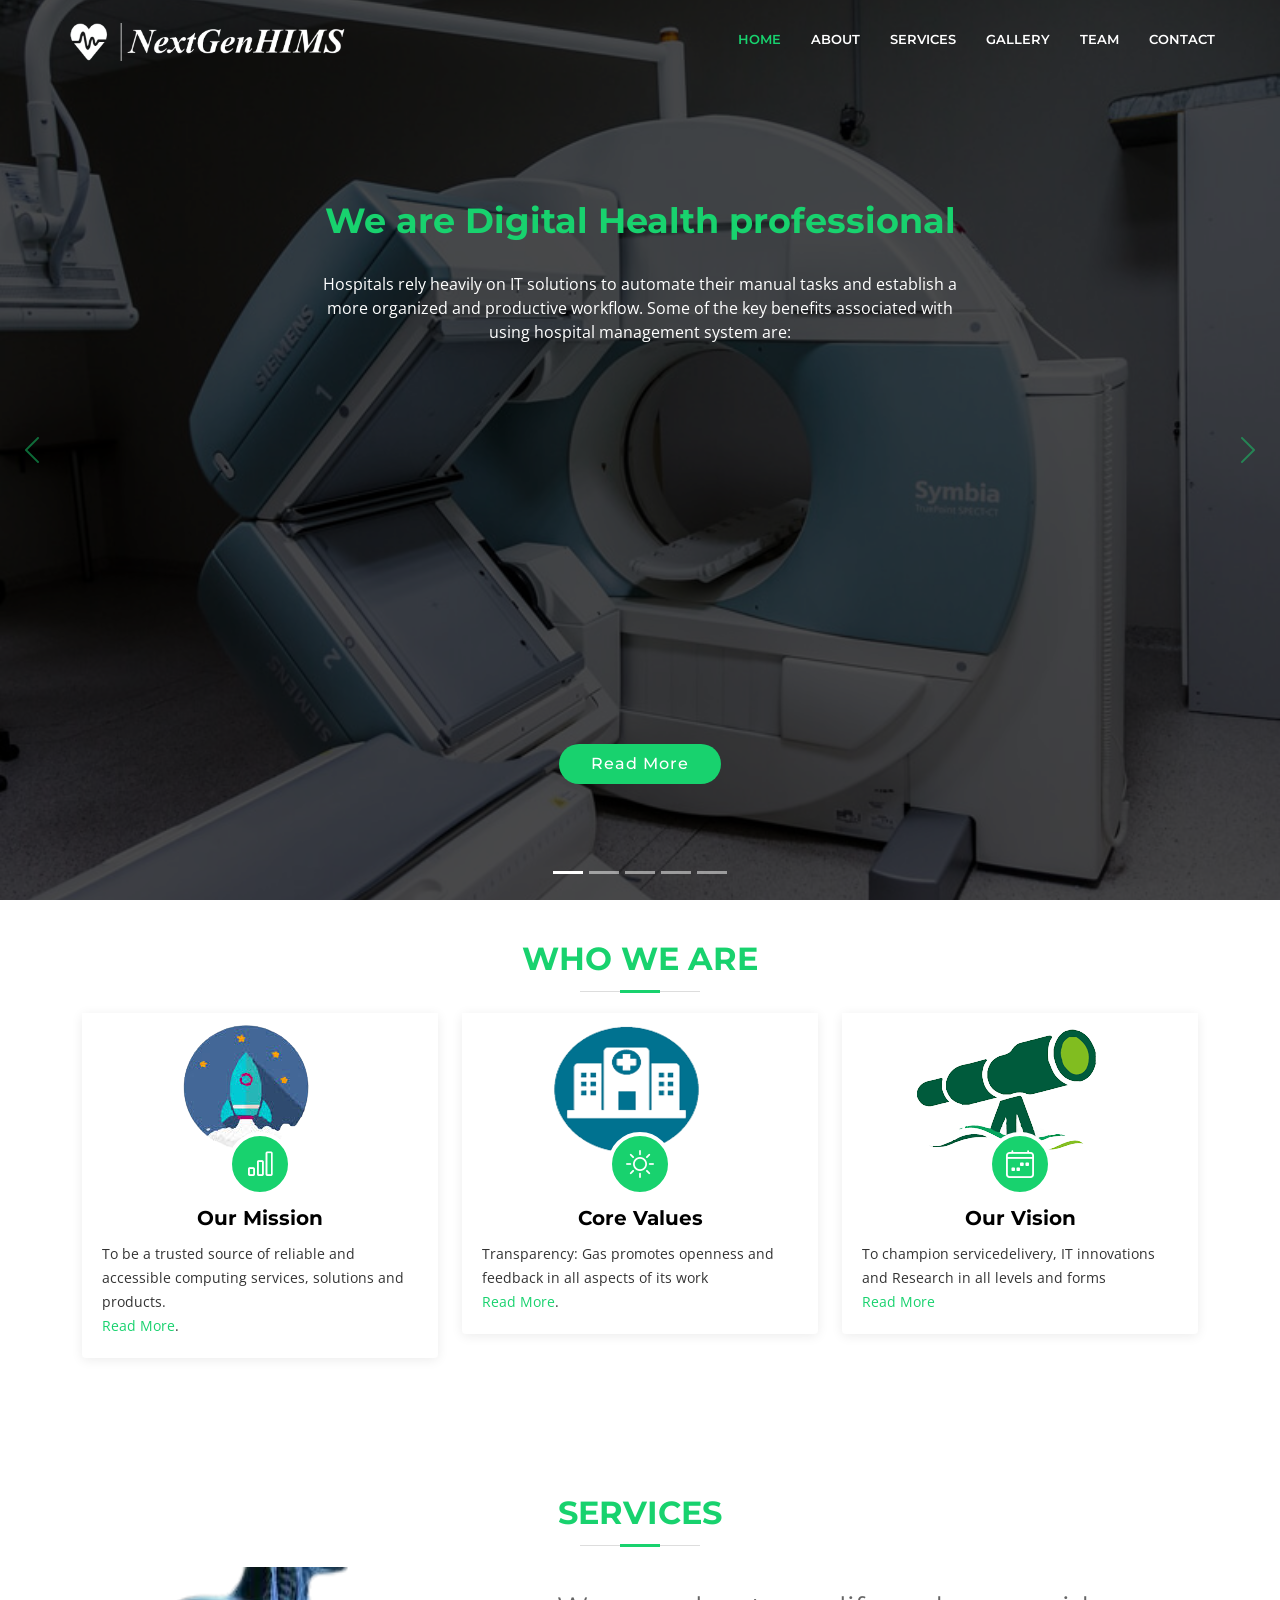
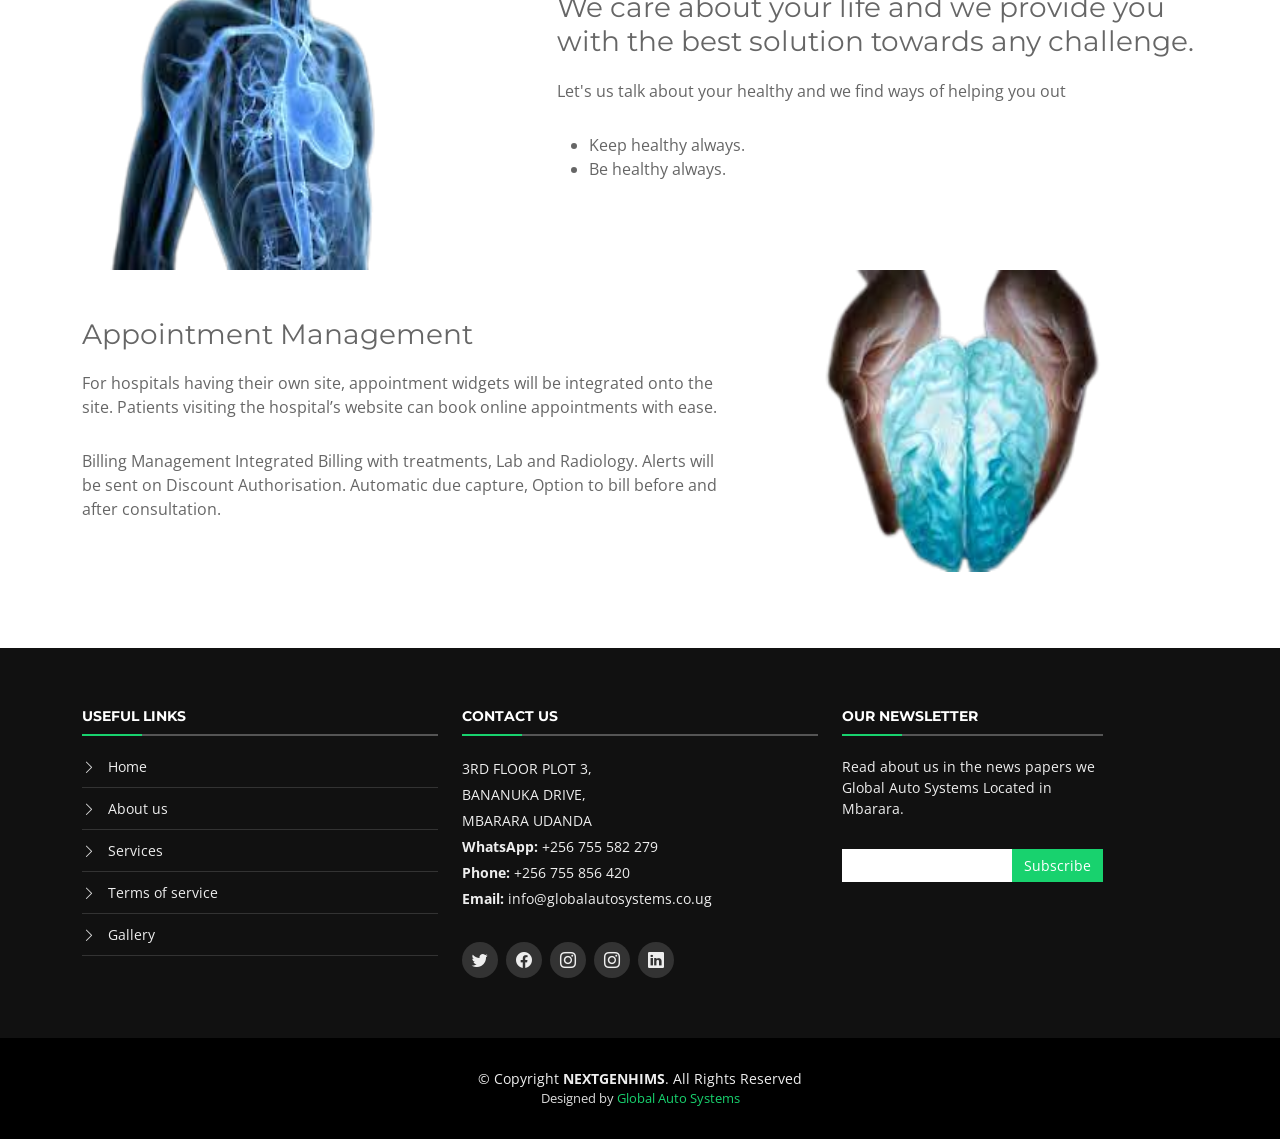
==== commit 68be2549: "second comment" ====
--- a/index.html
+++ b/index.html
@@ -103,7 +103,7 @@
             </div>
           </div>
 
-          <div class="carousel-item" style="background-image: url(assets/img/hero-carousel/2.jpg)">
+          <div class="carousel-item" style="background-image: url(assets/img/hero-carousel/3.jpg)">
             <div class="carousel-container">
               <div class="container">
                 <h2 style="font-size: 35px;" class="animate__animated animate__fadeInDown">MEDICAL SPECIALTIES:</h2>
@@ -115,7 +115,7 @@
             </div>
           </div>
 
-          <div class="carousel-item" style="background-image: url(assets/img/hero-carousel/3.jpg)">
+          <div class="carousel-item" style="background-image: url(assets/img/hero-carousel/4.jpg)">
             <div class="carousel-container">
               <div class="container">
                 <h2  style="font-size: 35px;" class="animate__animated animate__fadeInDown">TRAINING:</h2>
@@ -127,7 +127,7 @@
             </div>
           </div>
 
-          <div class="carousel-item" style="background-image: url(assets/img/hero-carousel/4.jpg)">
+          <div class="carousel-item" style="background-image: url(assets/img/hero-carousel/7.jpg)">
             <div class="carousel-container">
               <div class="container">
                 <h2 style="font-size: 35px;" class="animate__animated animate__fadeInDown">APPOINTMENT SCHEDULING:</h2>
@@ -162,7 +162,7 @@
     </div>
 
       <!-- ======= About Us Section ======= -->
-  <section id="about" style="margin-top: 225px; margin-bottom: 25cm;">
+  <!-- <section id="about" style="margin-top: 225px; margin-bottom: 25cm;">
     <div class="container" data-aos="fade-up">
 
       <header class="section-header">
@@ -174,7 +174,78 @@
         <div class="col-md-4" data-aos="fade-up" data-aos-delay="100">
           <div class="about-col">
             <div class="img">
+              <img src="assets/img/vission.png" alt="" class="img-fluid">
+              <div class="icon"><i class="bi bi-bar-chart"></i></div>
+            </div>
+            <h2 class="title"><a href="#">Our Mission</a></h2>
+            <p>
+              To be a trusted source of reliable and accessible computing services, solutions and products.<br>
+              <span style="color: green;"><a href="#">Read More</a></span>.
+            </p>
+          </div>
+        </div>
+
+        <div class="col-md-4" data-aos="fade-up" data-aos-delay="200">
+          <div class="about-col">
+            <div class="img">
+              <img src="assets/img/plan.png" alt="" class="img-fluid">
+              <div class="icon"><i class="bi bi-brightness-high"></i></div>
+            </div>
+            <h2 class="title"><a href="#">Core Values</a></h2>
+            <p>
+              Transparency: Gas promotes openness and feedback in all aspects of its work<br>    -->
+             <!--feedback in all aspects of its work -->
+             <!-- <span style="color: green;"><a href="#">Read More</a></span>.
+            </p>
+          </div>
+        </div>
+
+        <div class="col-md-4" data-aos="fade-up" data-aos-delay="300">
+          <div class="about-col">
+            <div class="img">
               <img src="assets/img/mission.png" alt="" class="img-fluid">
+              <div class="icon"><i class="bi bi-calendar4-week"></i></div>
+            </div>
+            <h2 class="title"><a href="#">Our Vision</a></h2>
+            <p>
+              To champion servicedelivery, IT innovations and Research in all levels and forms <br>
+              <span style="color: green;"><a href="#">Read More</a></span> -->
+              <!--in all levels and forms of computing systems and analytics for community development at national and international level. -->
+               <!-- <a href="#featured-services" class="btn-get-started scrollto animate__animated animate__fadeInUp">Read More</a> -->
+            <!-- </p>
+          </div>
+        </div>
+
+      </div>
+
+    </div>
+  </section> -->
+  <!-- End About Us Section -->
+  </section>
+  <!-- End Hero Section -->
+
+
+
+  <main id="main">
+
+
+
+   <!-- ======= About Us Section ======= -->
+  <section id="about">
+    <div class="container" data-aos="fade-up">
+
+      <header class="section-header">
+
+          <h3 style="color: rgb(24,210,110);">Who We Are</h3>
+      
+      </header>
+
+      <div class="row about-cols">
+
+        <div class="col-md-4" data-aos="fade-up" data-aos-delay="100">
+          <div class="about-col">
+            <div class="img">
+              <img src="assets/img/vission.png" alt="" class="img-fluid">
               <div class="icon"><i class="bi bi-bar-chart"></i></div>
             </div>
             <h2 class="title"><a href="#">Our Mission</a></h2>
@@ -203,7 +274,7 @@
         <div class="col-md-4" data-aos="fade-up" data-aos-delay="300">
           <div class="about-col">
             <div class="img">
-              <img src="assets/img/vission.png" alt="" class="img-fluid">
+              <img src="assets/img/mission.png" alt="" class="img-fluid">
               <div class="icon"><i class="bi bi-calendar4-week"></i></div>
             </div>
             <h2 class="title"><a href="#">Our Vision</a></h2>
@@ -221,12 +292,87 @@
     </div>
   </section>
   <!-- End About Us Section -->
-  </section>
-  <!-- End Hero Section -->
-
-
-
-  <main id="main">
+
+
+
+    <!-- ======= Features Section ======= -->
+    <section style="margin-bottom: 2cm;" class="features">
+      <div class="container">
+
+        <header class="section-header">
+
+          <h3 style="color: rgb(24,210,110); margin-top: 2cm;">Services</h3>
+      
+      </header>
+
+        <div class="row" data-aos="fade-up">
+          <div class="col-md-5">
+            <img style="height: 8cm;" src="assets/img/mb.png" class="img-fluid" alt="">
+          </div>
+          <div class="col-md-7 pt-4">
+            <h3>We care about your life and we provide you with the best solution towards any challenge.</h3>
+            <p class="font-italic">
+              Let's us talk about your healthy and we find ways of helping you out
+            </p>
+            <ul>
+              <li><i class="icofont-check"></i> Keep healthy always.</li>
+              <li><i class="icofont-check"></i> Be healthy always.</li>
+            </ul>
+          </div>
+        </div>
+
+        <div class="row" data-aos="fade-up">
+          <div class="col-md-5 order-1 order-md-2">
+            <img style="height: 8cm;" src="assets/img/md.png" class="img-fluid" alt="">
+          </div>
+          <div class="col-md-7 pt-5 order-2 order-md-1">
+            <h3>Appointment Management</h3>
+            <p class="font-italic">
+              For hospitals having their own site, appointment widgets will be integrated onto the site. Patients visiting the hospital’s website can book online appointments with ease.
+            </p>
+            <p>
+              Billing Management
+              Integrated Billing with treatments, Lab and Radiology. Alerts will be sent on Discount Authorisation. Automatic due capture, Option to bill before and after consultation.
+            </p>
+          </div>
+        </div>
+
+        <!-- <div class="row" data-aos="fade-up">
+          <div class="col-md-5">
+            <img src="assets/img/features-3.svg" class="img-fluid" alt="">
+          </div>
+          <div class="col-md-7 pt-5">
+            <h3>Sunt consequatur ad ut est nulla consectetur reiciendis animi voluptas</h3>
+            <p>Cupiditate placeat cupiditate placeat est ipsam culpa. Delectus quia minima quod. Sunt saepe odit aut quia voluptatem hic voluptas dolor doloremque.</p>
+            <ul>
+              <li><i class="icofont-check"></i> Ullamco laboris nisi ut aliquip ex ea commodo consequat.</li>
+              <li><i class="icofont-check"></i> Duis aute irure dolor in reprehenderit in voluptate velit.</li>
+              <li><i class="icofont-check"></i> Facilis ut et voluptatem aperiam. Autem soluta ad fugiat.</li>
+            </ul>
+          </div>
+        </div> -->
+
+        <!-- <div class="row" data-aos="fade-up">
+          <div class="col-md-5 order-1 order-md-2">
+            <img src="assets/img/features-4.svg" class="img-fluid" alt="">
+          </div>
+          <div class="col-md-7 pt-5 order-2 order-md-1">
+            <h3>Quas et necessitatibus eaque impedit ipsum animi consequatur incidunt in</h3>
+            <p class="font-italic">
+              Lorem ipsum dolor sit amet, consectetur adipiscing elit, sed do eiusmod tempor incididunt ut labore et dolore
+              magna aliqua.
+            </p>
+            <p>
+              Ullamco laboris nisi ut aliquip ex ea commodo consequat. Duis aute irure dolor in reprehenderit in voluptate
+              velit esse cillum dolore eu fugiat nulla pariatur. Excepteur sint occaecat cupidatat non proident, sunt in
+              culpa qui officia deserunt mollit anim id est laborum
+            </p>
+          </div>
+        </div> -->
+
+      </div>
+    </section><!-- End Features Section -->
+
 
     <!-- ======= Featured Services Section Section ======= -->
     <!-- <section id="featured-services">
@@ -885,78 +1031,78 @@
 
   </main><!-- End #main -->
 
-  <!-- ======= Footer ======= -->
-  <footer id="footer">
-    <div class="footer-top">
-      <div class="container">
-        <div class="row">
-
-          <div class="col-lg-3 col-md-6 footer-info">
-            <a style="margin-right: 21px;" href="index.html" class="logo"><img src="assets/img/NexGenEms logo.png" alt="" class="img-fluid"></a><br><br>
-            <!-- <h2>NEXTGENHIMS</h2> -->
-            
-            <p>Incoporating Artifical Intelligence in Diagnosis of Diseases to Improve People's Lives.</p>
-          </div>
-
-          <div class="col-lg-3 col-md-6 footer-links">
-            <h4>Useful Links</h4>
-            <ul>
-              <li><i class="bi bi-chevron-right"></i> <a href="#">Home</a></li>
-              <li><i class="bi bi-chevron-right"></i> <a href="#">About us</a></li>
-              <li><i class="bi bi-chevron-right"></i> <a href="#">Services</a></li>
-              <li><i class="bi bi-chevron-right"></i> <a href="#">Terms of service</a></li>
-              <li><i class="bi bi-chevron-right"></i> <a href="#">Privacy policy</a></li>
-            </ul>
-          </div>
-
-          <div class="col-lg-3 col-md-6 footer-contact">
-            <h4>Contact Us</h4>
-            <p>
-              3RD FLOOR PLOT 3, <br>
-              BANANUKA DRIVE,<br>
-              MBARARA UDANDA <br>
-              <strong>WhatsApp:</strong> +256 755 582 279<br>
-              <strong>Phone:</strong> +256 755 856 420<br>
-              <strong>Email:</strong> info@globalautosystems.co.ug<br>
-            </p>
-
-            <div class="social-links">
-              <a href="#" class="twitter"><i class="bi bi-twitter"></i></a>
-              <a href="#" class="facebook"><i class="bi bi-facebook"></i></a>
-              <a href="#" class="instagram"><i class="bi bi-instagram"></i></a>
-              <a href="#" class="instagram"><i class="bi bi-instagram"></i></a>
-              <a href="#" class="linkedin"><i class="bi bi-linkedin"></i></a>
-            </div>
-
-          </div>
-
-          <div class="col-lg-3 col-md-6 footer-newsletter">
-            <h4>Our Newsletter</h4>
-            <p>Read about us in the news papers we Global Auto Systems Located in Mbarara.</p>
-            <form action="" method="post">
-              <input type="email" name="email"><input type="submit" value="Subscribe">
-            </form>
-          </div>
-
-        </div>
+ <!-- ======= Footer ======= -->
+<footer id="footer">
+  <div class="footer-top">
+    <div class="container">
+      <div class="row">
+
+        <!-- <div class="col-lg-3 col-md-6 footer-info">
+          <a style="margin-right: 21px;" href="index.html" class="logo"><img src="assets/img/NexGenEms logo.png" alt="" class="img-fluid"></a><br><br> -->
+          <!-- <h2>NEXTGENHIMS</h2> -->
+          
+          <!-- <p>Incoporating Artifical Intelligence in Diagnosis of Diseases to Improve People's Lives.</p>
+        </div> -->
+
+        <div class="col-lg-4 col-md-6 footer-links">
+          <h4>Useful Links</h4>
+          <ul>
+            <li><i class="bi bi-chevron-right"></i> <a href="index.html">Home</a></li>
+            <li><i class="bi bi-chevron-right"></i> <a href="about.html">About us</a></li>
+            <li><i class="bi bi-chevron-right"></i> <a href="service.html">Services</a></li>
+            <li><i class="bi bi-chevron-right"></i> <a href="team.html">Terms of service</a></li>
+            <li><i class="bi bi-chevron-right"></i> <a href="gallery.html">Gallery</a></li>
+          </ul>
+        </div>
+
+        <div class="col-lg-4 col-md-6 footer-contact">
+          <h4>Contact Us</h4>
+          <p>
+            3RD FLOOR PLOT 3, <br>
+            BANANUKA DRIVE,<br>
+            MBARARA UDANDA <br>
+            <strong>WhatsApp:</strong> +256 755 582 279<br>
+            <strong>Phone:</strong> +256 755 856 420<br>
+            <strong>Email:</strong> info@globalautosystems.co.ug<br>
+          </p>
+
+          <div class="social-links">
+            <a href="#" class="twitter"><i class="bi bi-twitter"></i></a>
+            <a href="#" class="facebook"><i class="bi bi-facebook"></i></a>
+            <a href="#" class="instagram"><i class="bi bi-instagram"></i></a>
+            <a href="#" class="instagram"><i class="bi bi-instagram"></i></a>
+            <a href="#" class="linkedin"><i class="bi bi-linkedin"></i></a>
+          </div>
+
+        </div>
+
+        <div class="col-lg-3 col-md-6 footer-newsletter">
+          <h4>Our Newsletter</h4>
+          <p>Read about us in the news papers we Global Auto Systems Located in Mbarara.</p>
+          <form action="" method="post">
+            <input type="email" name="email"><input type="submit" value="Subscribe">
+          </form>
+        </div>
+
       </div>
     </div>
-
-    <div class="container">
-      <div class="copyright">
-        &copy; Copyright <strong>NEXTGENHIMS</strong>. All Rights Reserved
-      </div>
-      <div class="credits">
-        <!--
-        All the links in the footer should remain intact.
-        You can delete the links only if you purchased the pro version.
-        Licensing information: https://bootstrapmade.com/license/
-        Purchase the pro version with working PHP/AJAX contact form: https://bootstrapmade.com/buy/?theme=BizPage
-      -->
-        Designed by <a href="https://globalautosystems.co.ug/">Global Auto Systems</a>
-      </div>
+  </div>
+
+  <div class="container">
+    <div class="copyright">
+      &copy; Copyright <strong>NEXTGENHIMS</strong>. All Rights Reserved
     </div>
-  </footer><!-- End Footer -->
+    <div class="credits">
+      <!--
+      All the links in the footer should remain intact.
+      You can delete the links only if you purchased the pro version.
+      Licensing information: https://bootstrapmade.com/license/
+      Purchase the pro version with working PHP/AJAX contact form: https://bootstrapmade.com/buy/?theme=BizPage
+    -->
+      Designed by <a href="https://globalautosystems.co.ug/">Global Auto Systems</a>
+    </div>
+  </div>
+</footer><!-- End Footer -->
 
   <a href="#" class="back-to-top d-flex align-items-center justify-content-center"><i
       class="bi bi-arrow-up-short"></i></a>
--- a/assets/css/style.css
+++ b/assets/css/style.css
@@ -447,7 +447,8 @@
 --------------------------------------------------------------*/
 #hero {
   width: 100%;
-  height: 120vh;
+  /* height: 120vh; */
+  height: 100vh;
   background: #000;
   overflow: hidden;
   position: relative;
@@ -478,7 +479,8 @@
   justify-content: center;
   align-items: center;
   /* position: absolute; */
-  margin-top: 100px;
+  /* margin-top: 100px; */
+  margin-top: 200px;
   bottom: 0;
   top: 5px;
   left: 50px;
@@ -695,12 +697,156 @@
   margin-bottom: 0;
 }
 
+/*--------------------------------------------------------------
+# Contact
+--------------------------------------------------------------*/
+.contact {
+  padding-bottom: 30px;
+}
+
+.contact .info-box {
+  color: #444;
+  text-align: center;
+  box-shadow: 0 0 30px rgba(214, 215, 216, 0.6);
+  padding: 20px 0 30px 0;
+  margin-bottom: 30px;
+}
+
+.contact .info-box i {
+  font-size: 32px;
+  color: #68A4C4;
+  border-radius: 50%;
+  padding: 8px;
+  border: 2px dotted #a2cce3;
+}
+
+.contact .info-box h3 {
+  font-size: 20px;
+  color: #666;
+  font-weight: 700;
+  margin: 10px 0;
+}
+
+.contact .info-box p {
+  padding: 0;
+  line-height: 24px;
+  font-size: 14px;
+  margin-bottom: 0;
+}
+
+.contact .php-email-form {
+  box-shadow: 0 0 30px rgba(214, 215, 216, 0.6);
+  padding: 30px;
+  margin-bottom: 30px;
+}
+
+.contact .php-email-form .validate {
+  display: none;
+  color: red;
+  margin: 0 0 15px 0;
+  font-weight: 400;
+  font-size: 13px;
+}
+
+.contact .php-email-form .error-message {
+  display: none;
+  color: #fff;
+  background: #ed3c0d;
+  text-align: left;
+  padding: 15px;
+  font-weight: 600;
+}
+
+.contact .php-email-form .error-message br + br {
+  margin-top: 25px;
+}
+
+.contact .php-email-form .sent-message {
+  display: none;
+  color: #fff;
+  background: #18d26e;
+  text-align: center;
+  padding: 15px;
+  font-weight: 600;
+}
+
+.contact .php-email-form .loading {
+  display: none;
+  background: #fff;
+  text-align: center;
+  padding: 15px;
+}
+
+.contact .php-email-form .loading:before {
+  content: "";
+  display: inline-block;
+  border-radius: 50%;
+  width: 24px;
+  height: 24px;
+  margin: 0 10px -6px 0;
+  border: 3px solid #18d26e;
+  border-top-color: #eee;
+  -webkit-animation: animate-loading 1s linear infinite;
+  animation: animate-loading 1s linear infinite;
+}
+
+.contact .php-email-form input, .contact .php-email-form textarea {
+  border-radius: 0;
+  box-shadow: none;
+  font-size: 14px;
+}
+
+.contact .php-email-form input::focus, .contact .php-email-form textarea::focus {
+  background-color: #68A4C4;
+}
+
+.contact .php-email-form input {
+  padding: 20px 15px;
+}
+
+.contact .php-email-form textarea {
+  padding: 12px 15px;
+}
+
+.contact .php-email-form button[type="submit"] {
+  background: #68A4C4;
+  border: 0;
+  padding: 10px 24px;
+  color: #fff;
+  transition: 0.4s;
+}
+
+.contact .php-email-form button[type="submit"]:hover {
+  /* background: #8dbad2; */
+  background: #18d26e;
+}
+
+@-webkit-keyframes animate-loading {
+  0% {
+    transform: rotate(0deg);
+  }
+  100% {
+    transform: rotate(360deg);
+  }
+}
+
+@keyframes animate-loading {
+  0% {
+    transform: rotate(0deg);
+  }
+  100% {
+    transform: rotate(360deg);
+  }
+}
+
+
 /* About Us Section
 --------------------------------*/
 #about {
-  background: url("../img/about-bg.jpg") center top no-repeat fixed;
+  background: url("../img/hero-carousel/img.jpg") center top no-repeat fixed;
   background-size: cover;
   padding: 40px 0 40px 0;
+  /* background-color: white; */
   position: relative;
 }
 #about::before {
@@ -719,6 +865,7 @@
 }
 #about .about-col {
   background: #fff;
+  /* background: rgb(24,210,110); */
   border-radius: 0 0 4px 4px;
   box-shadow: 0px 2px 12px rgba(0, 0, 0, 0.08);
   margin-bottom: 20px;
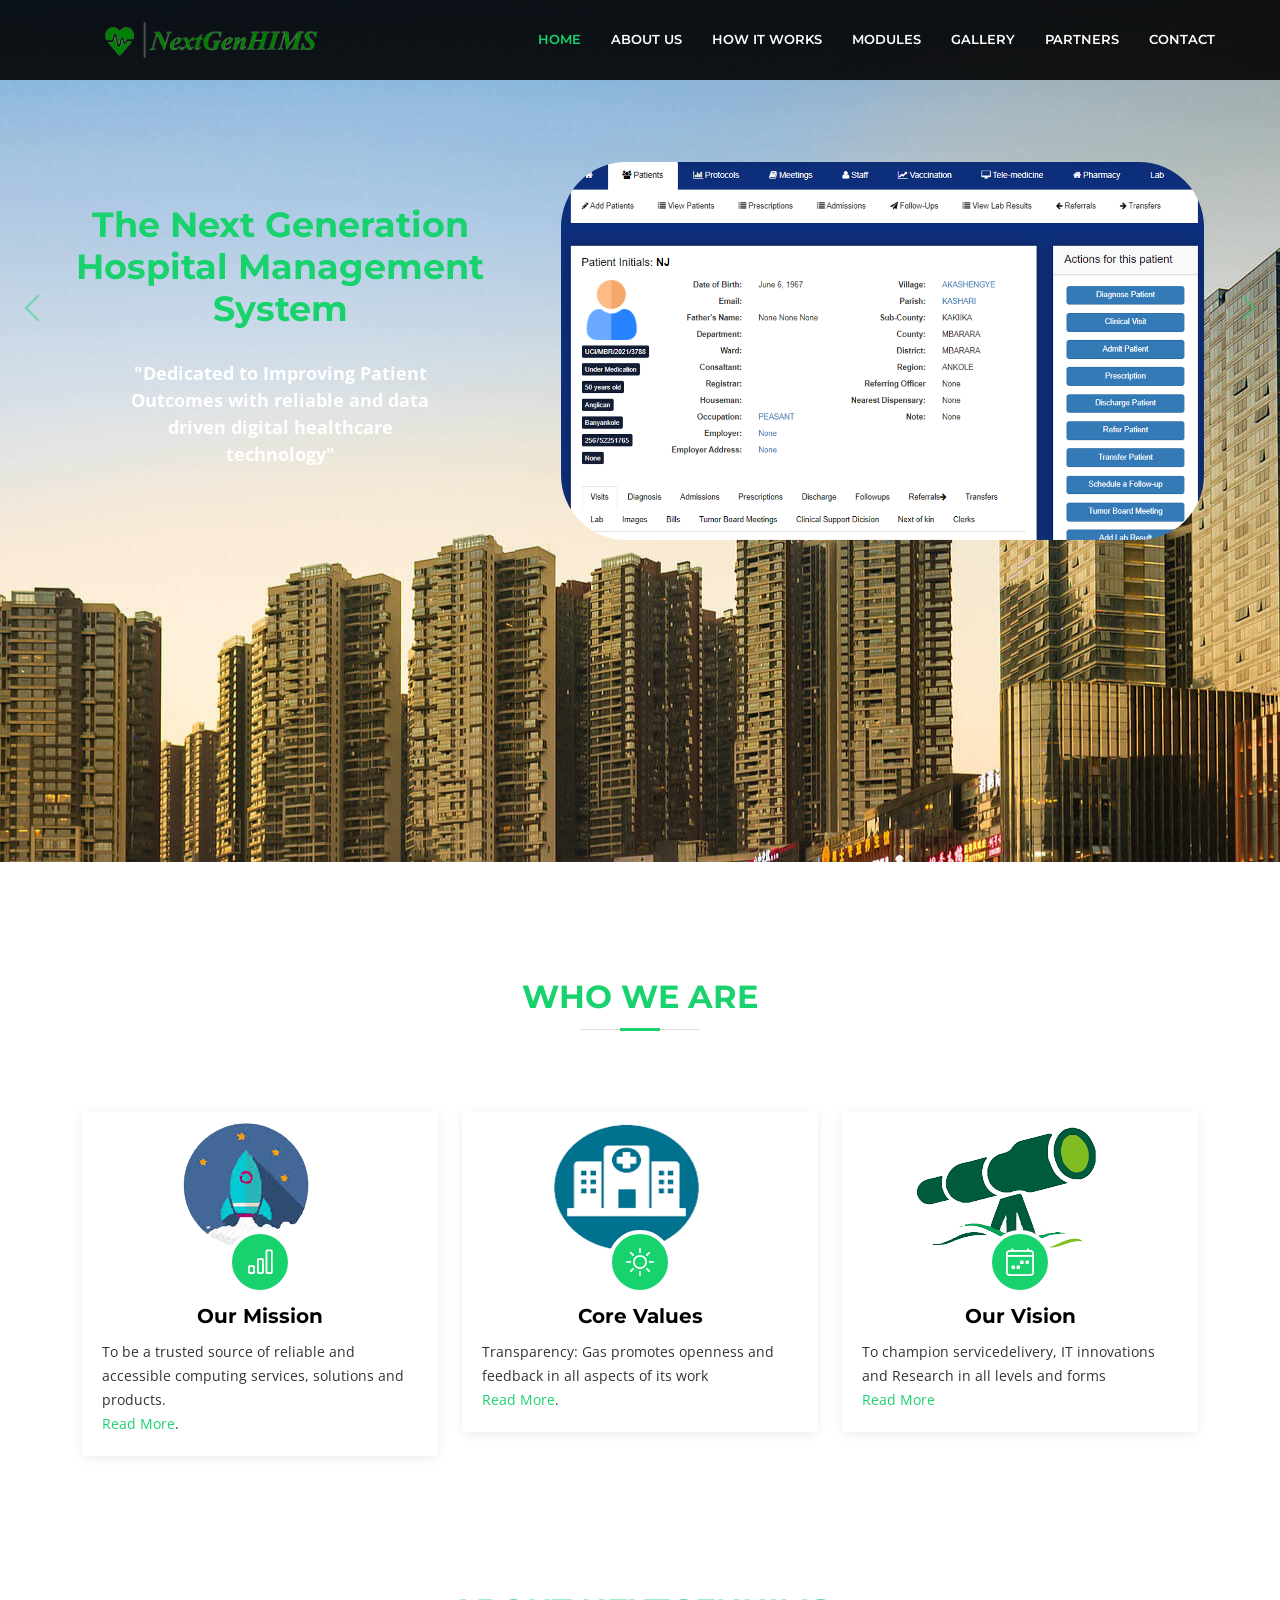
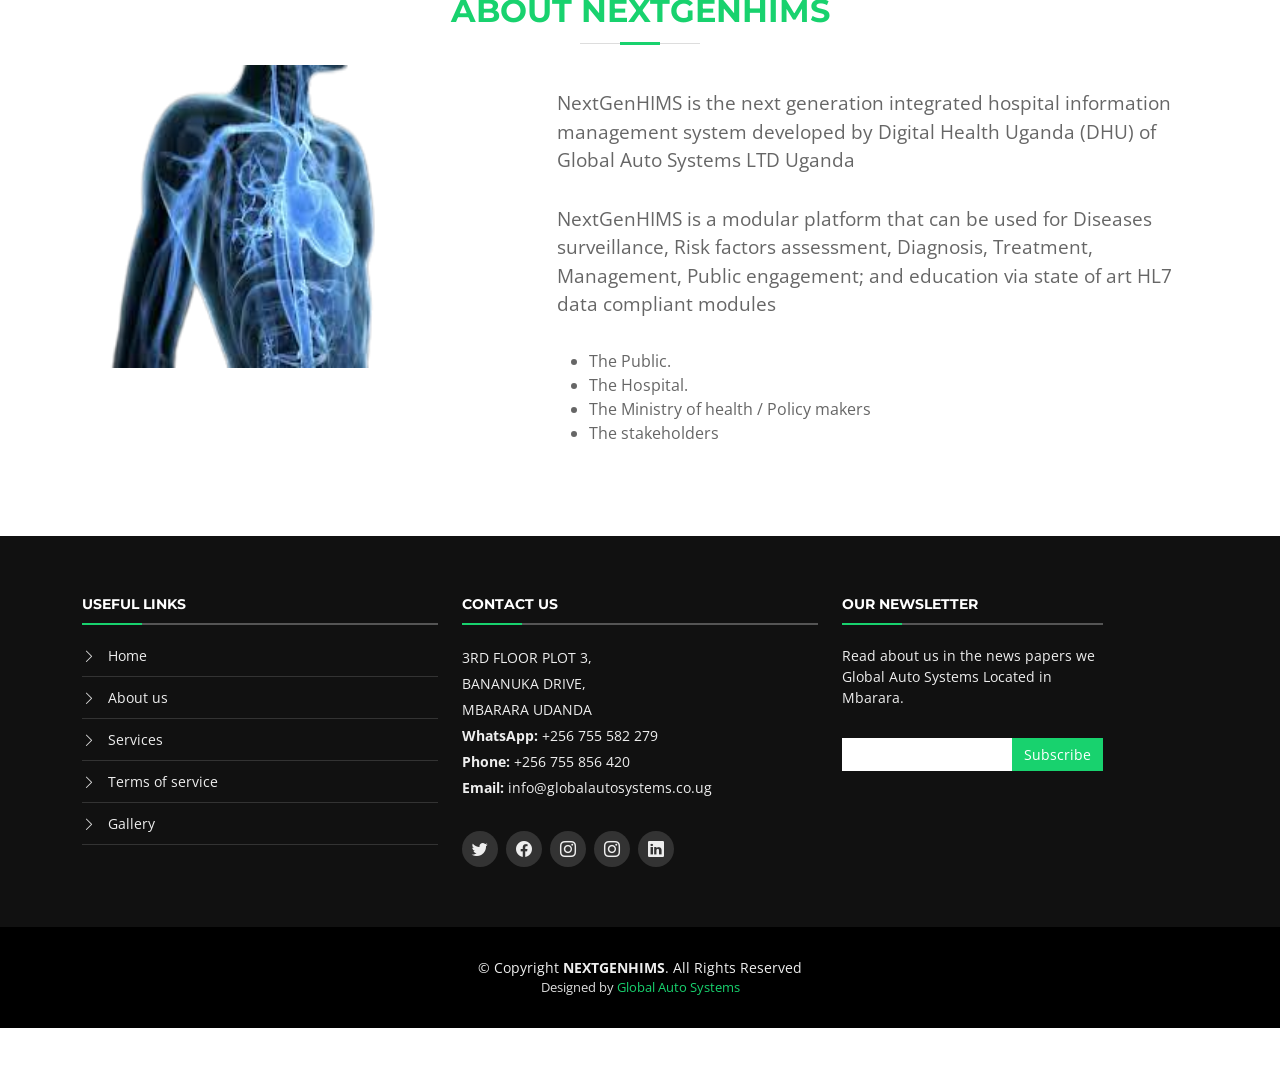
==== commit 4eedcdb7: "second comment" ====
--- a/index.html
+++ b/index.html
@@ -47,14 +47,15 @@
         <div class="col-xl-11 d-flex align-items-center justify-content-between">
           <!-- <h1 class="logo"><a href="index.html">NEXTGENHIMS</a></h1> -->
           <!-- Uncomment below if you prefer to use an image logo -->
-          <a href="index.html" class="logo"><img src="assets/img/NexGenEms logo.png" alt="" class="img-fluid"></a>
+          <a href="index.html" class="logo"><img style="height: 7cm;" src="assets/img/nextgenlogo.png" alt="" class="img-fluid"></a>
           <nav id="navbar" class="navbar">
             <ul>
               <li><a class="nav-link scrollto active" href="index.html">Home</a></li>
-              <li><a class="nav-link scrollto" href="about.html">About</a></li>
-              <li><a class="nav-link scrollto" href="service.html">Services</a></li>
+              <li><a class="nav-link scrollto" href="about.html">About Us</a></li>
+              <li><a class="nav-link scrollto" href="service.html">How it works</a></li>
+              <li><a class="nav-link scrollto" href="modules.html">Modules</a></li>
               <li><a class="nav-link scrollto " href="gallery.html">Gallery</a></li>
-              <li><a class="nav-link scrollto" href="team.html">Team</a></li>
+              <li><a class="nav-link scrollto" href="team.html">Partners</a></li>
             
               <li><a class="nav-link scrollto" href="contact.html">Contact</a></li>
             </ul>
@@ -86,141 +87,70 @@
 
   <!-- ======= hero Section ======= -->
   <section id="hero">
-    <div class="hero-container">
-      <div id="heroCarousel" class="carousel slide carousel-fade" data-bs-ride="carousel" data-bs-interval="5000">
+    <div class="hero-container ">
+      <div  id="heroCarousel" class="carousel slide carousel-fade" data-bs-ride="carousel" data-bs-interval="5000">
 
         <ol id="hero-carousel-indicators" class="carousel-indicators"></ol>
 
         <div class="carousel-inner" role="listbox">
 
-          <div class="carousel-item active" style="background-image: url(assets/img/hero-carousel/1.jpg)">
+          <div class="carousel-item active">
             <div class="carousel-container">
               <div class="container">
-                <h2 style="font-size: 35px; " class="animate__animated animate__fadeInDown">We are Digital Health professional</h2>
-                <p class="animate__animated animate__fadeInUp">Hospitals rely heavily on IT solutions to automate their manual tasks and establish a more organized and productive workflow. Some of the key benefits associated with using hospital management system are:</p>
-                <a style="margin-top: 370px;" href="#featured-services" class="btn-get-started scrollto animate__animated animate__fadeInUp">Read More</a>
+                <h2 style="font-size: 35px;" class="animate__animated animate__fadeInDown">The Next Generation <br><span> Hospital Management</span><br><span>System</span> </h2>
+                <p style="color:white; font-weight: bold; font-size: 18px;" class="animate__animated animate__fadeInUp">"Dedicated to Improving Patient Outcomes with reliable and data driven digital healthcare technology"</p>
+                <!-- <a style="margin-top: 370px;" href="#featured-services" class="btn-get-started scrollto animate__animated animate__fadeInUp">Read More</a> -->
               </div>
-            </div>
-          </div>
-
-          <div class="carousel-item" style="background-image: url(assets/img/hero-carousel/3.jpg)">
+              <span style="text-align: right; margin-right: 2cm;" class="animate__animated animate__fadeInUp">
+                <img style="height: 10cm; border-radius: 65px; " src="./assets/img/Picture1.png" alt="">
+                </span>
+            </div>
+            
+          </div>
+
+          <div class="carousel-item">
             <div class="carousel-container">
               <div class="container">
-                <h2 style="font-size: 35px;" class="animate__animated animate__fadeInDown">MEDICAL SPECIALTIES:</h2>
-                <p class="animate__animated animate__fadeInUp">General hospital management software covers most popular medical specialties, but not all. If you practice a medical specialty, you need to be sure that the hospital management software you choose is customized to serve your specialty. 
-                  <!-- Some vendors offer specialty-specific software that includes customized templates and reporting formats to serve that specialty. -->
-                </p>
-                <!-- <a href="#featured-services" class="btn-get-started scrollto animate__animated animate__fadeInUp">Read More</a> -->
+                <h2 style="font-size: 35px;" class="animate__animated animate__fadeInDown">Levaraging on<br><span>3D Printing</span></h2>
+                <p style="color: white; font-weight: bold; font-size: 18px;" class="animate__animated animate__fadeInUp">"Dedicated to Improving Patient Outcomes with reliable and data driven digital healthcare technology"</p>
+                <!-- <a style="margin-top: 370px;" href="#featured-services" class="btn-get-started scrollto animate__animated animate__fadeInUp">Read More</a> -->
               </div>
-            </div>
-          </div>
-
-          <div class="carousel-item" style="background-image: url(assets/img/hero-carousel/4.jpg)">
+              <span style="text-align: right; margin-right: 2cm;" class="animate__animated animate__fadeInUp">
+                <img style="height: 10cm; border-radius: 65px; " src="./assets/img/Capture.PNG" alt="">
+                </span>
+            </div>
+            
+          </div>
+
+          <div class="carousel-item">
             <div class="carousel-container">
               <div class="container">
-                <h2  style="font-size: 35px;" class="animate__animated animate__fadeInDown">TRAINING:</h2>
-                <p class="animate__animated animate__fadeInUp">Hospital management system can be used by staff members across different departments, physicians, patients, and their family members. It is very important that the software is easy to use and has a short learning curve.
-                   <!-- Most hospital management system vendors offer both initial onboarding sessions as well as comprehensive online training programs.
-                  </p> -->
-                <!-- <a href="#featured-services" class="btn-get-started scrollto animate__animated animate__fadeInUp">Read More</a> -->
+                <h2 style="font-size: 35px;" class="animate__animated animate__fadeInDown">Levaraging on<br><span>3D Printing</span></h2>
+                <p style="color: white; font-weight: bold; font-size: 18px;" class="animate__animated animate__fadeInUp">"Dedicated to Improving Patient Outcomes with reliable and data driven digital healthcare technology"</p>
+                <!-- <a style="margin-top: 370px;" href="#featured-services" class="btn-get-started scrollto animate__animated animate__fadeInUp">Read More</a> -->
               </div>
-            </div>
-          </div>
-
-          <div class="carousel-item" style="background-image: url(assets/img/hero-carousel/7.jpg)">
-            <div class="carousel-container">
-              <div class="container">
-                <h2 style="font-size: 35px;" class="animate__animated animate__fadeInDown">APPOINTMENT SCHEDULING:</h2>
-                <p class="animate__animated animate__fadeInUp">Manage appointments and display current bookings and open slots on a calendar.</p>
-                <!-- <a href="#featured-services" class="btn-get-started scrollto animate__animated animate__fadeInUp">Read More</a> -->
-              </div>
-            </div>
-          </div>
-
-          <div class="carousel-item" style="background-image: url(assets/img/hero-carousel/5.jpg)">
-            <div class="carousel-container">
-              <div class="container">
-                <h2 style="font-size: 35px;" class="animate__animated animate__fadeInDown">Why is Capterra free?:</h2>
-                <p class="animate__animated animate__fadeInUp">Capterra is free for users because vendors pay us when they receive web traffic and sales opportunities.
-                   <!-- Capterra directories list all vendors—not just those that pay us—so that you can make the best-informed purchase decision possible. -->
-                  </p>
-                <!-- <a href="#featured-services" class="btn-get-started scrollto animate__animated animate__fadeInUp">Read More</a> -->
-              </div>
-            </div>
-          </div>
-        </div>
-
-        <a class="carousel-control-prev" href="#heroCarousel" role="button" data-bs-slide="prev">
+              <span style="text-align: right; margin-right: 2cm;" class="animate__animated animate__fadeInUp">
+                <img style="height: 10cm; border-radius: 65px; " src="./assets/img/AI.PNG" alt="">
+                </span>
+            </div>
+            
+          </div>
+
+          
+
+         
+        <a style="margin-top: 3cm;" class="carousel-control-prev" href="#heroCarousel" role="button" data-bs-slide="prev">
           <span class="carousel-control-prev-icon bi bi-chevron-left" aria-hidden="true"></span>
         </a>
 
-        <a class="carousel-control-next" href="#heroCarousel" role="button" data-bs-slide="next">
+        <a style="margin-top: 3cm;" class="carousel-control-next" href="#heroCarousel" role="button" data-bs-slide="next">
           <span class="carousel-control-next-icon bi bi-chevron-right" aria-hidden="true"></span>
         </a>
 
       </div>
     </div>
 
-      <!-- ======= About Us Section ======= -->
-  <!-- <section id="about" style="margin-top: 225px; margin-bottom: 25cm;">
-    <div class="container" data-aos="fade-up">
-
-      <header class="section-header">
-      
-      </header>
-
-      <div class="row about-cols">
-
-        <div class="col-md-4" data-aos="fade-up" data-aos-delay="100">
-          <div class="about-col">
-            <div class="img">
-              <img src="assets/img/vission.png" alt="" class="img-fluid">
-              <div class="icon"><i class="bi bi-bar-chart"></i></div>
-            </div>
-            <h2 class="title"><a href="#">Our Mission</a></h2>
-            <p>
-              To be a trusted source of reliable and accessible computing services, solutions and products.<br>
-              <span style="color: green;"><a href="#">Read More</a></span>.
-            </p>
-          </div>
-        </div>
-
-        <div class="col-md-4" data-aos="fade-up" data-aos-delay="200">
-          <div class="about-col">
-            <div class="img">
-              <img src="assets/img/plan.png" alt="" class="img-fluid">
-              <div class="icon"><i class="bi bi-brightness-high"></i></div>
-            </div>
-            <h2 class="title"><a href="#">Core Values</a></h2>
-            <p>
-              Transparency: Gas promotes openness and feedback in all aspects of its work<br>    -->
-             <!--feedback in all aspects of its work -->
-             <!-- <span style="color: green;"><a href="#">Read More</a></span>.
-            </p>
-          </div>
-        </div>
-
-        <div class="col-md-4" data-aos="fade-up" data-aos-delay="300">
-          <div class="about-col">
-            <div class="img">
-              <img src="assets/img/mission.png" alt="" class="img-fluid">
-              <div class="icon"><i class="bi bi-calendar4-week"></i></div>
-            </div>
-            <h2 class="title"><a href="#">Our Vision</a></h2>
-            <p>
-              To champion servicedelivery, IT innovations and Research in all levels and forms <br>
-              <span style="color: green;"><a href="#">Read More</a></span> -->
-              <!--in all levels and forms of computing systems and analytics for community development at national and international level. -->
-               <!-- <a href="#featured-services" class="btn-get-started scrollto animate__animated animate__fadeInUp">Read More</a> -->
-            <!-- </p>
-          </div>
-        </div>
-
-      </div>
-
-    </div>
-  </section> -->
-  <!-- End About Us Section -->
+  </div>
   </section>
   <!-- End Hero Section -->
 
@@ -228,15 +158,14 @@
 
   <main id="main">
 
-
-
-   <!-- ======= About Us Section ======= -->
+    <!-- ======= About Us Section ======= -->
   <section id="about">
     <div class="container" data-aos="fade-up">
 
       <header class="section-header">
 
           <h3 style="color: rgb(24,210,110);">Who We Are</h3>
+          <p></p>
       
       </header>
 
@@ -293,742 +222,59 @@
   </section>
   <!-- End About Us Section -->
 
-
-
-    <!-- ======= Features Section ======= -->
-    <section style="margin-bottom: 2cm;" class="features">
-      <div class="container">
-
-        <header class="section-header">
-
-          <h3 style="color: rgb(24,210,110); margin-top: 2cm;">Services</h3>
-      
-      </header>
-
-        <div class="row" data-aos="fade-up">
-          <div class="col-md-5">
-            <img style="height: 8cm;" src="assets/img/mb.png" class="img-fluid" alt="">
-          </div>
-          <div class="col-md-7 pt-4">
-            <h3>We care about your life and we provide you with the best solution towards any challenge.</h3>
-            <p class="font-italic">
-              Let's us talk about your healthy and we find ways of helping you out
-            </p>
-            <ul>
-              <li><i class="icofont-check"></i> Keep healthy always.</li>
-              <li><i class="icofont-check"></i> Be healthy always.</li>
-            </ul>
-          </div>
-        </div>
-
-        <div class="row" data-aos="fade-up">
-          <div class="col-md-5 order-1 order-md-2">
-            <img style="height: 8cm;" src="assets/img/md.png" class="img-fluid" alt="">
-          </div>
-          <div class="col-md-7 pt-5 order-2 order-md-1">
-            <h3>Appointment Management</h3>
-            <p class="font-italic">
-              For hospitals having their own site, appointment widgets will be integrated onto the site. Patients visiting the hospital’s website can book online appointments with ease.
-            </p>
-            <p>
-              Billing Management
-              Integrated Billing with treatments, Lab and Radiology. Alerts will be sent on Discount Authorisation. Automatic due capture, Option to bill before and after consultation.
-            </p>
-          </div>
-        </div>
-
-        <!-- <div class="row" data-aos="fade-up">
-          <div class="col-md-5">
-            <img src="assets/img/features-3.svg" class="img-fluid" alt="">
-          </div>
-          <div class="col-md-7 pt-5">
-            <h3>Sunt consequatur ad ut est nulla consectetur reiciendis animi voluptas</h3>
-            <p>Cupiditate placeat cupiditate placeat est ipsam culpa. Delectus quia minima quod. Sunt saepe odit aut quia voluptatem hic voluptas dolor doloremque.</p>
-            <ul>
-              <li><i class="icofont-check"></i> Ullamco laboris nisi ut aliquip ex ea commodo consequat.</li>
-              <li><i class="icofont-check"></i> Duis aute irure dolor in reprehenderit in voluptate velit.</li>
-              <li><i class="icofont-check"></i> Facilis ut et voluptatem aperiam. Autem soluta ad fugiat.</li>
-            </ul>
-          </div>
-        </div> -->
-
-        <!-- <div class="row" data-aos="fade-up">
-          <div class="col-md-5 order-1 order-md-2">
-            <img src="assets/img/features-4.svg" class="img-fluid" alt="">
-          </div>
-          <div class="col-md-7 pt-5 order-2 order-md-1">
-            <h3>Quas et necessitatibus eaque impedit ipsum animi consequatur incidunt in</h3>
-            <p class="font-italic">
-              Lorem ipsum dolor sit amet, consectetur adipiscing elit, sed do eiusmod tempor incididunt ut labore et dolore
-              magna aliqua.
-            </p>
-            <p>
-              Ullamco laboris nisi ut aliquip ex ea commodo consequat. Duis aute irure dolor in reprehenderit in voluptate
-              velit esse cillum dolore eu fugiat nulla pariatur. Excepteur sint occaecat cupidatat non proident, sunt in
-              culpa qui officia deserunt mollit anim id est laborum
-            </p>
-          </div>
-        </div> -->
-
-      </div>
-    </section><!-- End Features Section -->
-
-
-    <!-- ======= Featured Services Section Section ======= -->
-    <!-- <section id="featured-services">
-      <div class="container">
-        <div class="row">
-
-          <div class="col-lg-4 box">
-            <i class="bi bi-briefcase"></i>
-            <h4 class="title"><a href="">Lorem Ipsum Delino</a></h4>
-            <p class="description">Voluptatum deleniti atque corrupti quos dolores et quas molestias excepturi sint occaecati cupiditate non provident</p>
-          </div>
-
-          <div class="col-lg-4 box box-bg">
-            <i class="bi bi-card-checklist"></i>
-            <h4 class="title"><a href="">Dolor Sitema</a></h4>
-            <p class="description">Minim veniam, quis nostrud exercitation ullamco laboris nisi ut aliquip ex ea commodo consequat tarad limino ata</p>
-          </div>
-
-          <div class="col-lg-4 box">
-            <i class="bi bi-binoculars"></i>
-            <h4 class="title"><a href="">Sed ut perspiciatis</a></h4>
-            <p class="description">Duis aute irure dolor in reprehenderit in voluptate velit esse cillum dolore eu fugiat nulla pariatur</p>
-          </div>
-
-        </div>
-      </div>
-    </section> -->
-    <!-- End Featured Services Section -->
-
-    <!-- ======= About Us Section ======= -->
-    <!-- <section id="about">
-      <div class="container" data-aos="fade-up">
-
-        <header class="section-header">
-          <h3>About Us</h3>
-          <p>Lorem ipsum dolor sit amet, consectetur adipiscing elit, sed do eiusmod tempor incididunt ut labore et dolore magna aliqua. Ut enim ad minim veniam, quis nostrud exercitation ullamco laboris nisi ut aliquip ex ea commodo consequat.</p>
-        </header>
-
-        <div class="row about-cols">
-
-          <div class="col-md-4" data-aos="fade-up" data-aos-delay="100">
-            <div class="about-col">
-              <div class="img">
-                <img src="assets/img/about-mission.jpg" alt="" class="img-fluid">
-                <div class="icon"><i class="bi bi-bar-chart"></i></div>
-              </div>
-              <h2 class="title"><a href="#">Our Mission</a></h2>
-              <p>
-                Lorem ipsum dolor sit amet, consectetur elit, sed do eiusmod tempor ut labore et dolore magna aliqua. Ut enim ad minim veniam, quis nostrud exercitation ullamco laboris nisi ut aliquip ex ea commodo consequat.
-              </p>
-            </div>
-          </div>
-
-          <div class="col-md-4" data-aos="fade-up" data-aos-delay="200">
-            <div class="about-col">
-              <div class="img">
-                <img src="assets/img/about-plan.jpg" alt="" class="img-fluid">
-                <div class="icon"><i class="bi bi-brightness-high"></i></div>
-              </div>
-              <h2 class="title"><a href="#">Our Plan</a></h2>
-              <p>
-                Sed ut perspiciatis unde omnis iste natus error sit voluptatem doloremque laudantium, totam rem aperiam, eaque ipsa quae ab illo inventore veritatis et quasi architecto beatae vitae dicta sunt explicabo.
-              </p>
-            </div>
-          </div>
-
-          <div class="col-md-4" data-aos="fade-up" data-aos-delay="300">
-            <div class="about-col">
-              <div class="img">
-                <img src="assets/img/about-vision.jpg" alt="" class="img-fluid">
-                <div class="icon"><i class="bi bi-calendar4-week"></i></div>
-              </div>
-              <h2 class="title"><a href="#">Our Vision</a></h2>
-              <p>
-                Nemo enim ipsam voluptatem quia voluptas sit aut odit aut fugit, sed quia magni dolores eos qui ratione voluptatem sequi nesciunt Neque porro quisquam est, qui dolorem ipsum quia dolor sit amet.
-              </p>
-            </div>
-          </div>
-
-        </div>
-
-      </div>
-    </section> -->
-    <!-- End About Us Section -->
-
-    <!-- ======= Services Section ======= -->
-    <!-- <section id="services">
-      <div class="container" data-aos="fade-up">
-
-        <header class="section-header wow fadeInUp">
-          <h3>Services</h3>
-          <p>Laudem latine persequeris id sed, ex fabulas delectus quo. No vel partiendo abhorreant vituperatoribus, ad pro quaestio laboramus. Ei ubique vivendum pro. At ius nisl accusam lorenta zanos paradigno tridexa panatarel.</p>
-        </header>
-
-        <div class="row">
-
-          <div class="col-lg-4 col-md-6 box" data-aos="fade-up" data-aos-delay="100">
-            <div class="icon"><i class="bi bi-briefcase"></i></div>
-            <h4 class="title"><a href="">Lorem Ipsum</a></h4>
-            <p class="description">Voluptatum deleniti atque corrupti quos dolores et quas molestias excepturi sint occaecati cupiditate non provident</p>
-          </div>
-          <div class="col-lg-4 col-md-6 box" data-aos="fade-up" data-aos-delay="200">
-            <div class="icon"><i class="bi bi-card-checklist"></i></div>
-            <h4 class="title"><a href="">Dolor Sitema</a></h4>
-            <p class="description">Minim veniam, quis nostrud exercitation ullamco laboris nisi ut aliquip ex ea commodo consequat tarad limino ata</p>
-          </div>
-          <div class="col-lg-4 col-md-6 box" data-aos="fade-up" data-aos-delay="300">
-            <div class="icon"><i class="bi bi-bar-chart"></i></div>
-            <h4 class="title"><a href="">Sed ut perspiciatis</a></h4>
-            <p class="description">Duis aute irure dolor in reprehenderit in voluptate velit esse cillum dolore eu fugiat nulla pariatur</p>
-          </div>
-          <div class="col-lg-4 col-md-6 box" data-aos="fade-up" data-aos-delay="200">
-            <div class="icon"><i class="bi bi-binoculars"></i></div>
-            <h4 class="title"><a href="">Magni Dolores</a></h4>
-            <p class="description">Excepteur sint occaecat cupidatat non proident, sunt in culpa qui officia deserunt mollit anim id est laborum</p>
-          </div>
-          <div class="col-lg-4 col-md-6 box" data-aos="fade-up" data-aos-delay="300">
-            <div class="icon"><i class="bi bi-brightness-high"></i></div>
-            <h4 class="title"><a href="">Nemo Enim</a></h4>
-            <p class="description">At vero eos et accusamus et iusto odio dignissimos ducimus qui blanditiis praesentium voluptatum deleniti atque</p>
-          </div>
-          <div class="col-lg-4 col-md-6 box" data-aos="fade-up" data-aos-delay="400">
-            <div class="icon"><i class="bi bi-calendar4-week"></i></div>
-            <h4 class="title"><a href="">Eiusmod Tempor</a></h4>
-            <p class="description">Et harum quidem rerum facilis est et expedita distinctio. Nam libero tempore, cum soluta nobis est eligendi</p>
-          </div>
-
-        </div>
-
-      </div>
-    </section> -->
-    <!-- End Services Section -->
-
-    <!-- ======= Call To Action Section ======= -->
-    <!-- <section id="call-to-action">
-      <div class="container text-center" data-aos="zoom-in">
-        <h3>Call To Action</h3>
-        <p> Duis aute irure dolor in reprehenderit in voluptate velit esse cillum dolore eu fugiat nulla pariatur. Excepteur sint occaecat cupidatat non proident, sunt in culpa qui officia deserunt mollit anim id est laborum.</p>
-        <a class="cta-btn" href="#">Call To Action</a>
-      </div>
-    </section> -->
-    <!-- End Call To Action Section -->
-
-    <!-- ======= Skills Section ======= -->
-    <!-- <section id="skills">
-      <div class="container" data-aos="fade-up">
-
-        <header class="section-header">
-          <h3>Our Skills</h3>
-          <p>Lorem ipsum dolor sit amet, consectetur adipiscing elit, sed do eiusmod tempor incididunt ut labore et dolore magna aliqua. Ut enim ad minim veniam, quis nostrud exercitation ullamco laboris nisi ut aliquip</p>
-        </header>
-
-        <div class="skills-content">
-
-          <div class="progress">
-            <div class="progress-bar bg-success" role="progressbar" aria-valuenow="100" aria-valuemin="0" aria-valuemax="100">
-              <span class="skill">HTML <i class="val">100%</i></span>
-            </div>
-          </div>
-
-          <div class="progress">
-            <div class="progress-bar bg-info" role="progressbar" aria-valuenow="90" aria-valuemin="0" aria-valuemax="100">
-              <span class="skill">CSS <i class="val">90%</i></span>
-            </div>
-          </div>
-
-          <div class="progress">
-            <div class="progress-bar bg-warning" role="progressbar" aria-valuenow="75" aria-valuemin="0" aria-valuemax="100">
-              <span class="skill">JavaScript <i class="val">75%</i></span>
-            </div>
-          </div>
-
-          <div class="progress">
-            <div class="progress-bar bg-danger" role="progressbar" aria-valuenow="55" aria-valuemin="0" aria-valuemax="100">
-              <span class="skill">Photoshop <i class="val">55%</i></span>
-            </div>
-          </div>
-
-        </div>
-
-      </div>
-    </section> -->
-    <!-- End Skills Section -->
-
-    <!-- ======= Facts Section ======= -->
-    <!-- <section id="facts">
-      <div class="container" data-aos="fade-up">
-
-        <header class="section-header">
-          <h3>Facts</h3>
-          <p>Sed ut perspiciatis unde omnis iste natus error sit voluptatem accusantium doloremque</p>
-        </header>
-
-        <div class="row counters">
-
-          <div class="col-lg-3 col-6 text-center">
-            <span data-purecounter-start="0" data-purecounter-end="232" data-purecounter-duration="1" class="purecounter"></span>
-            <p>Clients</p>
-          </div>
-
-          <div class="col-lg-3 col-6 text-center">
-            <span data-purecounter-start="0" data-purecounter-end="421" data-purecounter-duration="1" class="purecounter"></span>
-            <p>Projects</p>
-          </div>
-
-          <div class="col-lg-3 col-6 text-center">
-            <span data-purecounter-start="0" data-purecounter-end="1364" data-purecounter-duration="1" class="purecounter"></span>
-            <p>Hours Of Support</p>
-          </div>
-
-          <div class="col-lg-3 col-6 text-center">
-            <span data-purecounter-start="0" data-purecounter-end="38" data-purecounter-duration="1" class="purecounter"></span>
-            <p>Hard Workers</p>
-          </div>
-
-        </div>
-
-        <div class="facts-img">
-          <img src="assets/img/facts-img.png" alt="" class="img-fluid">
-        </div>
-
-      </div>
-    </section> -->
-    <!-- End Facts Section -->
-
-    <!-- ======= Portfolio Section ======= -->
-    <!-- <section id="portfolio" class="section-bg">
-      <div class="container" data-aos="fade-up">
-
-        <header class="section-header">
-          <h3 class="section-title">Our Portfolio</h3>
-        </header>
-
-        <div class="row" data-aos="fade-up" data-aos-delay="100"">
-      <div class=" col-lg-12">
-          <ul id="portfolio-flters">
-            <li data-filter="*" class="filter-active">All</li>
-            <li data-filter=".filter-app">App</li>
-            <li data-filter=".filter-card">Card</li>
-            <li data-filter=".filter-web">Web</li>
+  <!-- ======= Features Section ======= -->
+  <section style="margin-bottom: 2cm;" class="features">
+    <div class="container">
+
+      <header class="section-header">
+
+        <h3 style="color: rgb(24,210,110); margin-top: 2cm;">About NextGenHIMS</h3>
+    
+    </header>
+
+      <div class="row" data-aos="fade-up">
+        <div class="col-md-5">
+          <img style="height: 8cm;" src="assets/img/mb.png" class="img-fluid" alt="">
+        </div>
+        <div class="col-md-7 pt-4">
+         
+          <p class="font-italic" style="font-size: 19px;">
+            NextGenHIMS is the next generation integrated hospital information management system developed by Digital Health Uganda (DHU) of Global Auto Systems LTD Uganda
+          </p>
+          <p class="font-italic" style="font-size: 19px;">
+            NextGenHIMS is a modular platform that can be used for Diseases surveillance, Risk factors assessment, Diagnosis, Treatment, Management, Public engagement; and education via state of art HL7 data compliant modules
+          </p>
+          <ul>
+            <li><i class="icofont-check"></i> The Public.</li>
+            <li><i class="icofont-check"></i> The Hospital.</li>
+            <li><i class="icofont-check"></i> The Ministry of health / Policy makers</li>
+            <li><i class="icofont-check"></i> The stakeholders</li>
           </ul>
         </div>
       </div>
 
-      <div class="row portfolio-container" data-aos="fade-up" data-aos-delay="200">
-
-        <div class="col-lg-4 col-md-6 portfolio-item filter-app">
-          <div class="portfolio-wrap">
-            <figure>
-              <img src="assets/img/portfolio/app1.jpg" class="img-fluid" alt="">
-              <a href="assets/img/portfolio/app1.jpg" data-lightbox="portfolio" data-title="App 1" class="link-preview"><i class="bi bi-plus"></i></a>
-              <a href="portfolio-details.html" class="link-details" title="More Details"><i class="bi bi-link"></i></a>
-            </figure>
-
-            <div class="portfolio-info">
-              <h4><a href="portfolio-details.html">App 1</a></h4>
-              <p>App</p>
-            </div>
-          </div>
-        </div>
-
-        <div class="col-lg-4 col-md-6 portfolio-item filter-web">
-          <div class="portfolio-wrap">
-            <figure>
-              <img src="assets/img/portfolio/web3.jpg" class="img-fluid" alt="">
-              <a href="assets/img/portfolio/web3.jpg" class="link-preview portfolio-lightbox" data-gallery="portfolioGallery" title="Web 3"><i class="bi bi-plus"></i></a>
-              <a href="portfolio-details.html" class="link-details" title="More Details"><i class="bi bi-link"></i></a>
-            </figure>
-
-            <div class="portfolio-info">
-              <h4><a href="portfolio-details.html">Web 3</a></h4>
-              <p>Web</p>
-            </div>
-          </div>
-        </div>
-
-        <div class="col-lg-4 col-md-6 portfolio-item filter-app">
-          <div class="portfolio-wrap">
-            <figure>
-              <img src="assets/img/portfolio/app2.jpg" class="img-fluid" alt="">
-              <a href="assets/img/portfolio/app2.jpg" class="link-preview portfolio-lightbox" data-gallery="portfolioGallery" title="App 2"><i class="bi bi-plus"></i></a>
-              <a href="portfolio-details.html" class="link-details" title="More Details"><i class="bi bi-link"></i></a>
-            </figure>
-
-            <div class="portfolio-info">
-              <h4><a href="portfolio-details.html">App 2</a></h4>
-              <p>App</p>
-            </div>
-          </div>
-        </div>
-
-        <div class="col-lg-4 col-md-6 portfolio-item filter-card">
-          <div class="portfolio-wrap">
-            <figure>
-              <img src="assets/img/portfolio/card2.jpg" class="img-fluid" alt="">
-              <a href="assets/img/portfolio/card2.jpg" class="link-preview portfolio-lightbox" data-gallery="portfolioGallery" title="Card 2"><i class="bi bi-plus"></i></a>
-              <a href="portfolio-details.html" class="link-details" title="More Details"><i class="bi bi-link"></i></a>
-            </figure>
-
-            <div class="portfolio-info">
-              <h4><a href="portfolio-details.html">Card 2</a></h4>
-              <p>Card</p>
-            </div>
-          </div>
-        </div>
-
-        <div class="col-lg-4 col-md-6 portfolio-item filter-web">
-          <div class="portfolio-wrap">
-            <figure>
-              <img src="assets/img/portfolio/web2.jpg" class="img-fluid" alt="">
-              <a href="assets/img/portfolio/web2.jpg" class="link-preview portfolio-lightbox" data-gallery="portfolioGallery" title="Web 2"><i class="bi bi-plus"></i></a>
-              <a href="portfolio-details.html" class="link-details" title="More Details"><i class="bi bi-link"></i></a>
-            </figure>
-
-            <div class="portfolio-info">
-              <h4><a href="portfolio-details.html">Web 2</a></h4>
-              <p>Web</p>
-            </div>
-          </div>
-        </div>
-
-        <div class="col-lg-4 col-md-6 portfolio-item filter-app">
-          <div class="portfolio-wrap">
-            <figure>
-              <img src="assets/img/portfolio/app3.jpg" class="img-fluid" alt="">
-              <a href="assets/img/portfolio/app3.jpg" class="link-preview portfolio-lightbox" data-gallery="portfolioGallery" title="App 3"><i class="bi bi-plus"></i></a>
-              <a href="portfolio-details.html" class="link-details" title="More Details"><i class="bi bi-link"></i></a>
-            </figure>
-
-            <div class="portfolio-info">
-              <h4><a href="portfolio-details.html">App 3</a></h4>
-              <p>App</p>
-            </div>
-          </div>
-        </div>
-
-        <div class="col-lg-4 col-md-6 portfolio-item filter-card">
-          <div class="portfolio-wrap">
-            <figure>
-              <img src="assets/img/portfolio/card1.jpg" class="img-fluid" alt="">
-              <a href="assets/img/portfolio/card1.jpg" class="link-preview portfolio-lightbox" data-gallery="portfolioGallery" title="Card 1"><i class="bi bi-plus"></i></a>
-              <a href="portfolio-details.html" class="link-details" title="More Details"><i class="bi bi-link"></i></a>
-            </figure>
-
-            <div class="portfolio-info">
-              <h4><a href="portfolio-details.html">Card 1</a></h4>
-              <p>Card</p>
-            </div>
-          </div>
-        </div>
-
-        <div class="col-lg-4 col-md-6 portfolio-item filter-card">
-          <div class="portfolio-wrap">
-            <figure>
-              <img src="assets/img/portfolio/card3.jpg" class="img-fluid" alt="">
-              <a href="assets/img/portfolio/card3.jpg" class="link-preview portfolio-lightbox" data-gallery="portfolioGallery" title="Card 3"><i class="bi bi-plus"></i></a>
-              <a href="portfolio-details.html" class="link-details" title="More Details"><i class="bi bi-link"></i></a>
-            </figure>
-
-            <div class="portfolio-info">
-              <h4><a href="portfolio-details.html">Card 3</a></h4>
-              <p>Card</p>
-            </div>
-          </div>
-        </div>
-
-        <div class="col-lg-4 col-md-6 portfolio-item filter-web">
-          <div class="portfolio-wrap">
-            <figure>
-              <img src="assets/img/portfolio/web1.jpg" class="img-fluid" alt="">
-              <a href="assets/img/portfolio/web1.jpg" class="link-preview portfolio-lightbox" data-gallery="portfolioGallery" title="Web 1"><i class="bi bi-plus"></i></a>
-              <a href="portfolio-details.html" class="link-details" title="More Details"><i class="bi bi-link"></i></a>
-            </figure>
-
-            <div class="portfolio-info">
-              <h4><a href="portfolio-details.html">Web 1</a></h4>
-              <p>Web</p>
-            </div>
-          </div>
-        </div>
-
-      </div>
-
-      </div>
-    </section> -->
-    <!-- End Portfolio Section -->
-
-    <!-- ======= Our Clients Section ======= -->
-    <!-- <section id="clients">
-      <div class="container" data-aos="zoom-in">
-
-        <header class="section-header">
-          <h3>Our Clients</h3>
-        </header>
-
-        <div class="clients-slider swiper">
-          <div class="swiper-wrapper align-items-center">
-            <div class="swiper-slide"><img src="assets/img/clients/client-1.png" class="img-fluid" alt=""></div>
-            <div class="swiper-slide"><img src="assets/img/clients/client-2.png" class="img-fluid" alt=""></div>
-            <div class="swiper-slide"><img src="assets/img/clients/client-3.png" class="img-fluid" alt=""></div>
-            <div class="swiper-slide"><img src="assets/img/clients/client-4.png" class="img-fluid" alt=""></div>
-            <div class="swiper-slide"><img src="assets/img/clients/client-5.png" class="img-fluid" alt=""></div>
-            <div class="swiper-slide"><img src="assets/img/clients/client-6.png" class="img-fluid" alt=""></div>
-            <div class="swiper-slide"><img src="assets/img/clients/client-7.png" class="img-fluid" alt=""></div>
-            <div class="swiper-slide"><img src="assets/img/clients/client-8.png" class="img-fluid" alt=""></div>
-          </div>
-          <div class="swiper-pagination"></div>
-        </div>
-
-      </div>
-    </section> -->
-    <!-- End Our Clients Section -->
-
-    <!-- ======= Testimonials Section ======= -->
-    <!-- <section id="testimonials" class="section-bg">
-      <div class="container" data-aos="fade-up">
-
-        <header class="section-header">
-          <h3>Testimonials</h3>
-        </header>
-
-        <div class="testimonials-slider swiper" data-aos="fade-up" data-aos-delay="100">
-          <div class="swiper-wrapper">
-
-            <div class="swiper-slide">
-              <div class="testimonial-item">
-                <img src="assets/img/testimonial-1.jpg" class="testimonial-img" alt="">
-                <h3>Saul Goodman</h3>
-                <h4>Ceo &amp; Founder</h4>
-                <p>
-                  <img src="assets/img/quote-sign-left.png" class="quote-sign-left" alt="">
-                  Proin iaculis purus consequat sem cure digni ssim donec porttitora entum suscipit rhoncus. Accusantium quam, ultricies eget id, aliquam eget nibh et. Maecen aliquam, risus at semper.
-                  <img src="assets/img/quote-sign-right.png" class="quote-sign-right" alt="">
-                </p>
-              </div>
-            </div> -->
-    <!-- End testimonial item -->
-
-    <!-- <div class="swiper-slide">
-              <div class="testimonial-item">
-                <img src="assets/img/testimonial-2.jpg" class="testimonial-img" alt="">
-                <h3>Sara Wilsson</h3>
-                <h4>Designer</h4>
-                <p>
-                  <img src="assets/img/quote-sign-left.png" class="quote-sign-left" alt="">
-                  Export tempor illum tamen malis malis eram quae irure esse labore quem cillum quid cillum eram malis quorum velit fore eram velit sunt aliqua noster fugiat irure amet legam anim culpa.
-                  <img src="assets/img/quote-sign-right.png" class="quote-sign-right" alt="">
-                </p>
-              </div>
-            </div> -->
-    <!-- End testimonial item -->
-
-    <!-- <div class="swiper-slide">
-              <div class="testimonial-item">
-                <img src="assets/img/testimonial-3.jpg" class="testimonial-img" alt="">
-                <h3>Jena Karlis</h3>
-                <h4>Store Owner</h4>
-                <p>
-                  <img src="assets/img/quote-sign-left.png" class="quote-sign-left" alt="">
-                  Enim nisi quem export duis labore cillum quae magna enim sint quorum nulla quem veniam duis minim tempor labore quem eram duis noster aute amet eram fore quis sint minim.
-                  <img src="assets/img/quote-sign-right.png" class="quote-sign-right" alt="">
-                </p>
-              </div>
-            </div> -->
-    <!-- End testimonial item -->
-
-    <!-- <div class="swiper-slide">
-              <div class="testimonial-item">
-                <img src="assets/img/testimonial-4.jpg" class="testimonial-img" alt="">
-                <h3>Matt Brandon</h3>
-                <h4>Freelancer</h4>
-                <p>
-                  <img src="assets/img/quote-sign-left.png" class="quote-sign-left" alt="">
-                  Fugiat enim eram quae cillum dolore dolor amet nulla culpa multos export minim fugiat minim velit minim dolor enim duis veniam ipsum anim magna sunt elit fore quem dolore labore illum veniam.
-                  <img src="assets/img/quote-sign-right.png" class="quote-sign-right" alt="">
-                </p>
-              </div>
-            </div> -->
-    <!-- End testimonial item -->
-    <!-- 
-            <div class="swiper-slide">
-              <div class="testimonial-item">
-                <img src="assets/img/testimonial-5.jpg" class="testimonial-img" alt="">
-                <h3>John Larson</h3>
-                <h4>Entrepreneur</h4>
-                <p>
-                  <img src="assets/img/quote-sign-left.png" class="quote-sign-left" alt="">
-                  Quis quorum aliqua sint quem legam fore sunt eram irure aliqua veniam tempor noster veniam enim culpa labore duis sunt culpa nulla illum cillum fugiat legam esse veniam culpa fore nisi cillum quid.
-                  <img src="assets/img/quote-sign-right.png" class="quote-sign-right" alt="">
-                </p>
-              </div>
-            </div> -->
-    <!-- End testimonial item -->
-    <!-- 
-          </div>
-          <div class="swiper-pagination"></div>
-        </div>
-
-      </div>
-    </section> -->
-    <!-- End Testimonials Section -->
-
-    <!-- ======= Team Section ======= -->
-    <!-- <section id="team">
-      <div class="container" data-aos="fade-up">
-        <div class="section-header">
-          <h3>Team</h3>
-          <p>Sed ut perspiciatis unde omnis iste natus error sit voluptatem accusantium doloremque</p>
-        </div>
-
-        <div class="row">
-
-          <div class="col-lg-3 col-md-6">
-            <div class="member" data-aos="fade-up" data-aos-delay="100">
-              <img src="assets/img/team-1.jpg" class="img-fluid" alt="">
-              <div class="member-info">
-                <div class="member-info-content">
-                  <h4>Walter White</h4>
-                  <span>Chief Executive Officer</span>
-                  <div class="social">
-                    <a href=""><i class="bi bi-twitter"></i></a>
-                    <a href=""><i class="bi bi-facebook"></i></a>
-                    <a href=""><i class="bi bi-instagram"></i></a>
-                    <a href=""><i class="bi bi-linkedin"></i></a>
-                  </div>
-                </div>
-              </div>
-            </div>
-          </div>
-
-          <div class="col-lg-3 col-md-6">
-            <div class="member" data-aos="fade-up" data-aos-delay="200">
-              <img src="assets/img/team-2.jpg" class="img-fluid" alt="">
-              <div class="member-info">
-                <div class="member-info-content">
-                  <h4>Sarah Jhonson</h4>
-                  <span>Product Manager</span>
-                  <div class="social">
-                    <a href=""><i class="bi bi-twitter"></i></a>
-                    <a href=""><i class="bi bi-facebook"></i></a>
-                    <a href=""><i class="bi bi-instagram"></i></a>
-                    <a href=""><i class="bi bi-linkedin"></i></a>
-                  </div>
-                </div>
-              </div>
-            </div>
-          </div>
-
-          <div class="col-lg-3 col-md-6">
-            <div class="member" data-aos="fade-up" data-aos-delay="300">
-              <img src="assets/img/team-3.jpg" class="img-fluid" alt="">
-              <div class="member-info">
-                <div class="member-info-content">
-                  <h4>William Anderson</h4>
-                  <span>CTO</span>
-                  <div class="social">
-                    <a href=""><i class="bi bi-twitter"></i></a>
-                    <a href=""><i class="bi bi-facebook"></i></a>
-                    <a href=""><i class="bi bi-instagram"></i></a>
-                    <a href=""><i class="bi bi-linkedin"></i></a>
-                  </div>
-                </div>
-              </div>
-            </div>
-          </div>
-
-          <div class="col-lg-3 col-md-6">
-            <div class="member" data-aos="fade-up" data-aos-delay="400">
-              <img src="assets/img/team-4.jpg" class="img-fluid" alt="">
-              <div class="member-info">
-                <div class="member-info-content">
-                  <h4>Amanda Jepson</h4>
-                  <span>Accountant</span>
-                  <div class="social">
-                    <a href=""><i class="bi bi-twitter"></i></a>
-                    <a href=""><i class="bi bi-facebook"></i></a>
-                    <a href=""><i class="bi bi-instagram"></i></a>
-                    <a href=""><i class="bi bi-linkedin"></i></a>
-                  </div>
-                </div>
-              </div>
-            </div>
-          </div>
-
-        </div>
-
-      </div>
-    </section> -->
-    <!-- End Team Section -->
-
-    <!-- ======= Contact Section ======= -->
-    <!-- <section id="contact" class="section-bg">
-      <div class="container" data-aos="fade-up">
-
-        <div class="section-header">
-          <h3>Contact Us</h3>
-          <p>Sed ut perspiciatis unde omnis iste natus error sit voluptatem accusantium doloremque</p>
-        </div>
-
-        <div class="row contact-info">
-
-          <div class="col-md-4">
-            <div class="contact-address">
-              <i class="bi bi-geo-alt"></i>
-              <h3>Address</h3>
-              <address>A108 Adam Street, NY 535022, USA</address>
-            </div>
-          </div>
-
-          <div class="col-md-4">
-            <div class="contact-phone">
-              <i class="bi bi-phone"></i>
-              <h3>Phone Number</h3>
-              <p><a href="tel:+155895548855">+1 5589 55488 55</a></p>
-            </div>
-          </div>
-
-          <div class="col-md-4">
-            <div class="contact-email">
-              <i class="bi bi-envelope"></i>
-              <h3>Email</h3>
-              <p><a href="mailto:info@example.com">info@example.com</a></p>
-            </div>
-          </div>
-
-        </div>
-
-        <div class="form">
-          <form action="forms/contact.php" method="post" role="form" class="php-email-form">
-            <div class="row">
-              <div class="form-group col-md-6">
-                <input type="text" name="name" class="form-control" id="name" placeholder="Your Name" required>
-              </div>
-              <div class="form-group col-md-6">
-                <input type="email" class="form-control" name="email" id="email" placeholder="Your Email" required>
-              </div>
-            </div>
-            <div class="form-group">
-              <input type="text" class="form-control" name="subject" id="subject" placeholder="Subject" required>
-            </div>
-            <div class="form-group">
-              <textarea class="form-control" name="message" rows="5" placeholder="Message" required></textarea>
-            </div>
-            <div class="my-3">
-              <div class="loading">Loading</div>
-              <div class="error-message"></div>
-              <div class="sent-message">Your message has been sent. Thank you!</div>
-            </div>
-            <div class="text-center"><button type="submit">Send Message</button></div>
-          </form>
-        </div>
-
-      </div>
-    </section> -->
-    <!-- End Contact Section -->
-
+      <!-- <div class="row" data-aos="fade-up">
+        <div class="col-md-5 order-1 order-md-2">
+          <img style="height: 8cm;" src="assets/img/md.png" class="img-fluid" alt="">
+        </div>
+        <div class="col-md-7 pt-5 order-2 order-md-1">
+          <h3>Appointment Management</h3>
+          <p class="font-italic">
+            For hospitals having their own site, appointment widgets will be integrated onto the site. Patients visiting the hospital’s website can book online appointments with ease.
+          </p>
+          <p>
+            Billing Management
+            Integrated Billing with treatments, Lab and Radiology. Alerts will be sent on Discount Authorisation. Automatic due capture, Option to bill before and after consultation.
+          </p>
+        </div>
+      </div>
+
+    </div> -->
+  </section><!-- End Features Section -->
+
+
+
+   
   </main><!-- End #main -->
 
  <!-- ======= Footer ======= -->
@@ -1036,13 +282,6 @@
   <div class="footer-top">
     <div class="container">
       <div class="row">
-
-        <!-- <div class="col-lg-3 col-md-6 footer-info">
-          <a style="margin-right: 21px;" href="index.html" class="logo"><img src="assets/img/NexGenEms logo.png" alt="" class="img-fluid"></a><br><br> -->
-          <!-- <h2>NEXTGENHIMS</h2> -->
-          
-          <!-- <p>Incoporating Artifical Intelligence in Diagnosis of Diseases to Improve People's Lives.</p>
-        </div> -->
 
         <div class="col-lg-4 col-md-6 footer-links">
           <h4>Useful Links</h4>
--- a/assets/css/style.css
+++ b/assets/css/style.css
@@ -37,7 +37,6 @@
   margin: 0 0 20px 0;
   padding: 0;
 }
-
 /*--------------------------------------------------------------
 # Back to top button
 --------------------------------------------------------------*/
@@ -121,7 +120,7 @@
   height: 80px;
 }
 #header.header-transparent {
-  background: transparent;
+  background-color: rgba(0, 0, 0, 0.9);
 }
 #header.header-scrolled {
   background: rgba(0, 0, 0, 0.9);
@@ -410,11 +409,123 @@
   display: block;
 }
 
+/*------/ Intro Single /------*/
+.intro-single {
+  padding: 12rem 0 3rem;
+}
+@media (max-width: 767px) {
+  .intro-single {
+    padding-top: 9rem;
+  }
+}
+.intro-single .title-single-box {
+  padding: 1rem 0 1rem 2rem;
+}
+.intro-single .title-single-box {
+  border-left: 3px solid #2eca6a;
+}
+.intro-single .title-single-box .title-single {
+  font-weight: 600;
+  font-size: 2.2rem;
+}
+@media (min-width: 768px) {
+  .intro-single .title-single-box .title-single {
+    font-size: 2.1rem;
+  }
+}
+@media (min-width: 992px) {
+  .intro-single .title-single-box .title-single {
+    font-size: 2.5rem;
+  }
+}
+.intro-single .breadcrumb-box {
+  padding: 1rem 0 0 0.5rem;
+}
+.intro-single .breadcrumb {
+  background-color: transparent;
+  padding-right: 0;
+  padding-left: 0;
+}
+
+/*------/ Overlay /------*/
+.overlay-a {
+  text-decoration: none;
+  background: linear-gradient(to bottom, rgba(0, 0, 0, 0) 0%, rgba(0, 0, 0, 0.2) 27%, rgba(0, 0, 0, 0.65) 90%);
+}
+
+.overlay {
+  position: absolute;
+  top: 0;
+  left: 0px;
+  padding: 0;
+  height: 100%;
+  width: 100%;
+}
+
+.carousel-pagination {
+  margin-top: 10px;
+  text-align: center;
+}
+.carousel-pagination .swiper-pagination-bullet {
+  width: 18px;
+  height: 10px;
+  background-color: #555;
+  margin: 0 4px;
+  border-radius: 0;
+  opacity: 1;
+  transition: 0.3s;
+}
+.carousel-pagination .swiper-pagination-bullet-active {
+  background-color: #2eca6a;
+  width: 36px;
+}
+
+.nav-arrow-a {
+  text-decoration: none;
+}
+.nav-arrow-a .owl-arrow .owl-nav {
+  font-size: 1.8rem;
+  margin-top: -110px;
+}
+.nav-arrow-a .owl-arrow .owl-nav .owl-next {
+  margin-left: 15px;
+}
+
+.nav-arrow-b .owl-arrow .owl-nav {
+  position: absolute;
+  top: 0;
+  right: 0;
+  font-size: 1.2rem;
+}
+.nav-arrow-b .owl-arrow .owl-nav .owl-prev,
+.nav-arrow-b .owl-arrow .owl-nav .owl-next {
+  padding: 0.7rem 1.5rem !important;
+  display: inline-block;
+  transition: all 0.6s ease-in-out;
+  color: #ffffff;
+  background-color: #2eca6a;
+  opacity: 0.9;
+}
+.nav-arrow-b .owl-arrow .owl-nav .owl-prev.disabled,
+.nav-arrow-b .owl-arrow .owl-nav .owl-next.disabled {
+  transition: all 0.6s ease-in-out;
+  color: #ffffff;
+}
+.nav-arrow-b .owl-arrow .owl-nav .owl-prev:hover,
+.nav-arrow-b .owl-arrow .owl-nav .owl-next:hover {
+  background-color: #26a356;
+}
+.nav-arrow-b .owl-arrow .owl-nav .owl-next {
+  margin-left: 0px;
+}
+
+
+
 
 /*--------------------------------------------------------------
 # overlay
 --------------------------------------------------------------*/
-.overlay {
+/* .overlay {
   position: absolute;
   top: 0;
   bottom: 0;
@@ -440,7 +551,9 @@
   -ms-transform: translate(-50%, -50%);
   transform: translate(-50%, -50%);
   text-align: center;
-}
+} */
+
+
 
 /*--------------------------------------------------------------
 # Hero Section
@@ -449,9 +562,14 @@
   width: 100%;
   /* height: 120vh; */
   height: 100vh;
-  background: #000;
+  /* background: white; */
+  /* background-image: url(../img/hero-bg.png); */
+  /* background-image: url(../img/about-vision.jpg); */
+  background: url(../img/facts-bg.jpg) center top no-repeat fixed;
   overflow: hidden;
-  position: relative;
+  /* position: relative; */
+  margin-bottom: 2cm;
+  margin-top: -1cm;
 }
 @media (max-height: 500px) {
   #hero {
@@ -459,7 +577,7 @@
   }
 }
 #hero .carousel, #hero .carousel-inner, #hero .carousel-item, #hero .carousel-item::before {
-  position: absolute;
+  /* position: absolute; */
   top: 0;
   right: 0;
   left: 0;
@@ -843,7 +961,7 @@
 /* About Us Section
 --------------------------------*/
 #about {
-  background: url("../img/hero-carousel/img.jpg") center top no-repeat fixed;
+  /* background: url("../img/hero-carousel/img.jpg") center top no-repeat fixed; */
   background-size: cover;
   padding: 40px 0 40px 0;
   /* background-color: white; */
@@ -852,9 +970,9 @@
 #about::before {
   content: "";
   position: absolute;
-  left: 0;
+  /* left: 0;
   right: 0;
-  top: 0;
+  top: 0; */
   bottom: 0;
   /* background: rgba(255, 255, 255, 0.92); */
   z-index: 9;
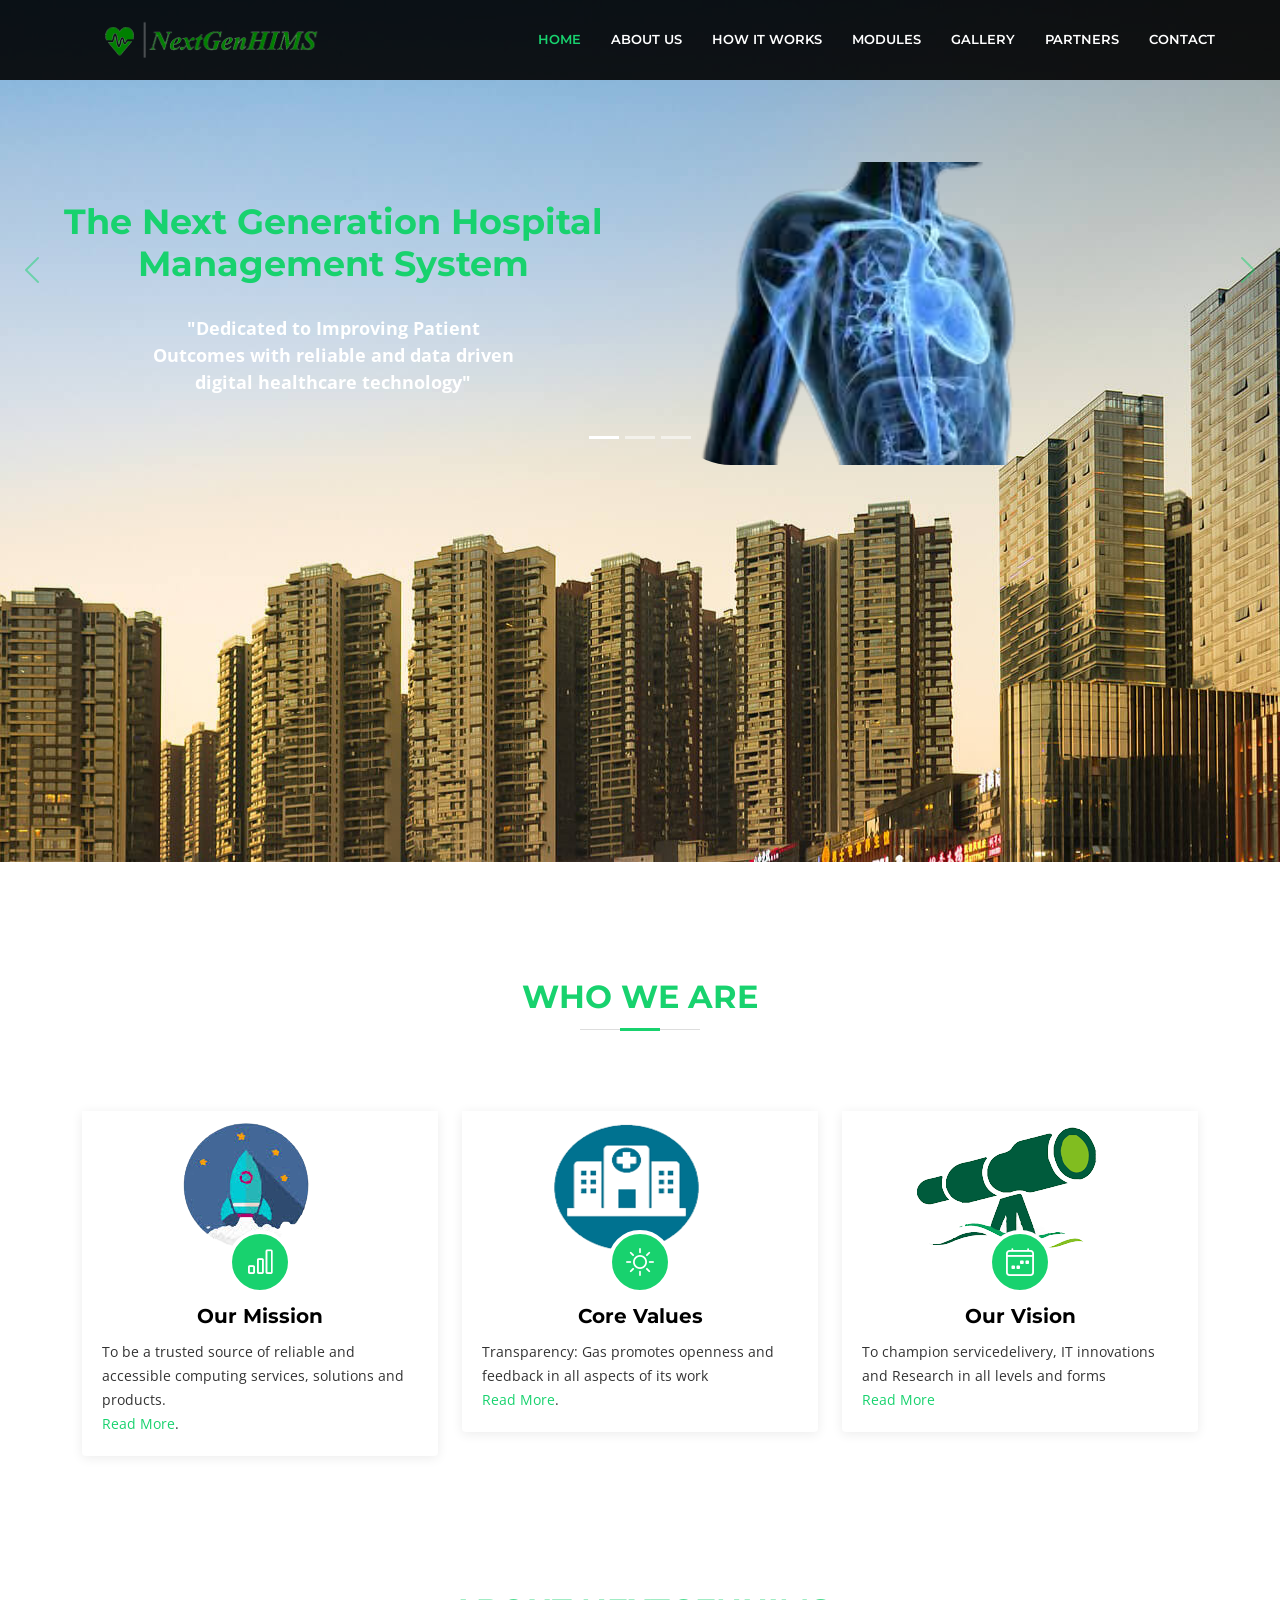
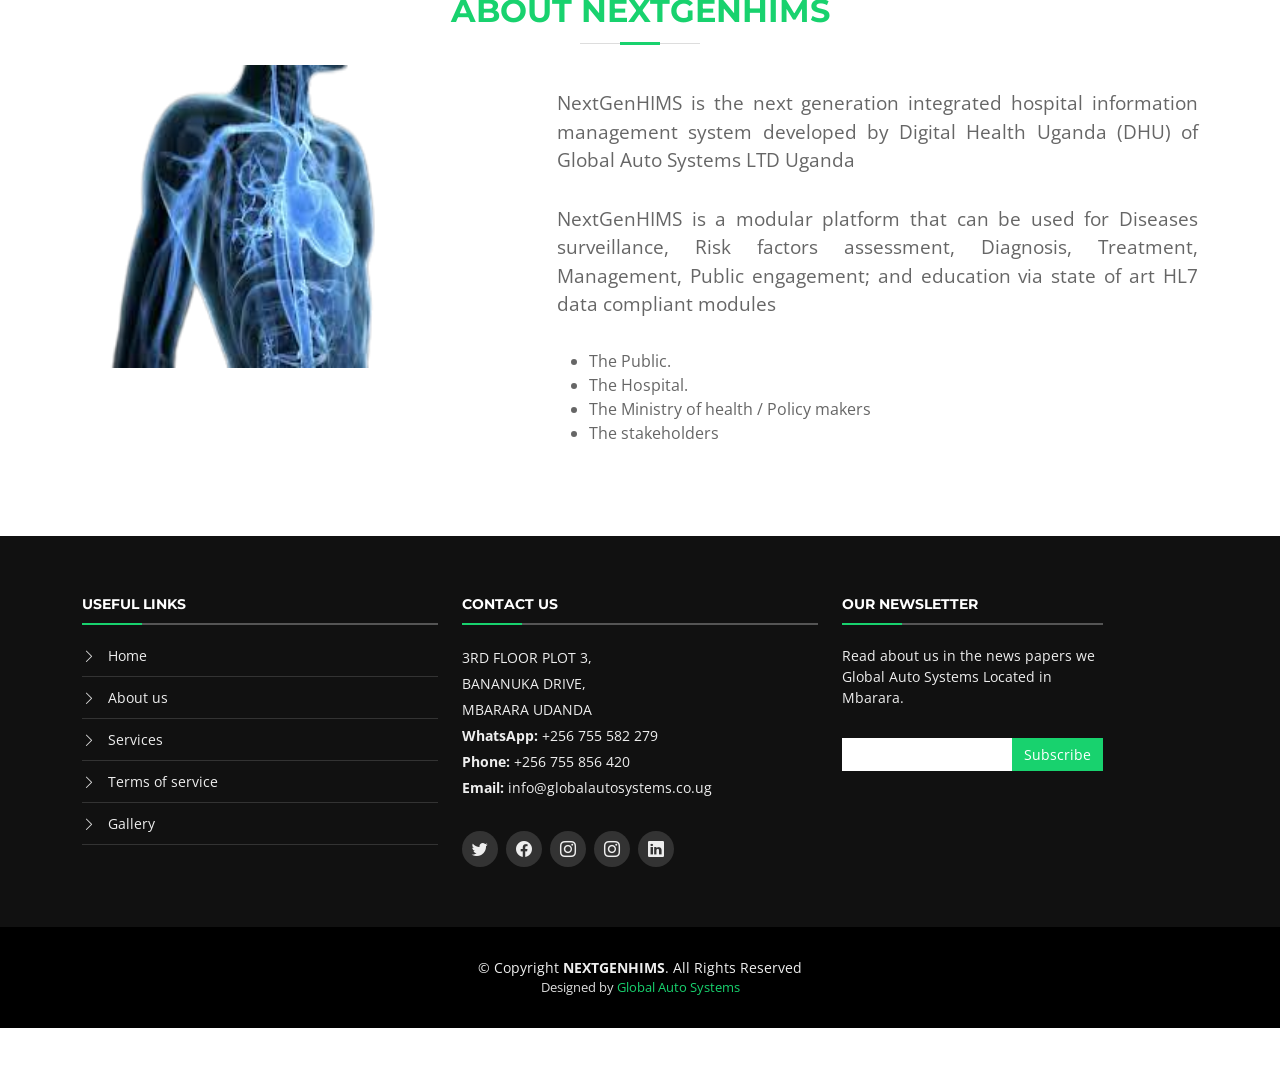
==== commit c3f0543b: "second comment" ====
--- a/index.html
+++ b/index.html
@@ -97,12 +97,12 @@
           <div class="carousel-item active">
             <div class="carousel-container">
               <div class="container">
-                <h2 style="font-size: 35px;" class="animate__animated animate__fadeInDown">The Next Generation <br><span> Hospital Management</span><br><span>System</span> </h2>
-                <p style="color:white; font-weight: bold; font-size: 18px;" class="animate__animated animate__fadeInUp">"Dedicated to Improving Patient Outcomes with reliable and data driven digital healthcare technology"</p>
+                <h2 style="font-size: 35px;" class="animate__animated animate__fadeInDown">The Next Generation Hospital  <br><span> Management System</span> </h2>
+                <p style="color:white; font-weight: bold; font-size: 18px; justify-content: center;" class="animate__animated animate__fadeInUp">"Dedicated to Improving Patient Outcomes with reliable and data driven digital healthcare technology"</p>
                 <!-- <a style="margin-top: 370px;" href="#featured-services" class="btn-get-started scrollto animate__animated animate__fadeInUp">Read More</a> -->
               </div>
               <span style="text-align: right; margin-right: 2cm;" class="animate__animated animate__fadeInUp">
-                <img style="height: 10cm; border-radius: 65px; " src="./assets/img/Picture1.png" alt="">
+                <img style="height: 8cm; border-radius: 65px; " src="./assets/img/mb.png" alt="">
                 </span>
             </div>
             
@@ -111,12 +111,12 @@
           <div class="carousel-item">
             <div class="carousel-container">
               <div class="container">
-                <h2 style="font-size: 35px;" class="animate__animated animate__fadeInDown">Levaraging on<br><span>3D Printing</span></h2>
-                <p style="color: white; font-weight: bold; font-size: 18px;" class="animate__animated animate__fadeInUp">"Dedicated to Improving Patient Outcomes with reliable and data driven digital healthcare technology"</p>
+                <h2 style="font-size: 35px;" class="animate__animated animate__fadeInDown">Levaraging on 3D Printing</h2>
+                <p style="color: white; font-weight: bold; font-size: 18px; justify-content: center;" class="animate__animated animate__fadeInUp">"Dedicated to Improving Patient Outcomes with reliable and data driven digital healthcare technology"</p>
                 <!-- <a style="margin-top: 370px;" href="#featured-services" class="btn-get-started scrollto animate__animated animate__fadeInUp">Read More</a> -->
               </div>
               <span style="text-align: right; margin-right: 2cm;" class="animate__animated animate__fadeInUp">
-                <img style="height: 10cm; border-radius: 65px; " src="./assets/img/Capture.PNG" alt="">
+                <img style="height: 9cm; border-radius: 65px; " src="./assets/img/hero-carousel/nextgen.png" alt="">
                 </span>
             </div>
             
@@ -125,12 +125,12 @@
           <div class="carousel-item">
             <div class="carousel-container">
               <div class="container">
-                <h2 style="font-size: 35px;" class="animate__animated animate__fadeInDown">Levaraging on<br><span>3D Printing</span></h2>
-                <p style="color: white; font-weight: bold; font-size: 18px;" class="animate__animated animate__fadeInUp">"Dedicated to Improving Patient Outcomes with reliable and data driven digital healthcare technology"</p>
+                <h2 style="font-size: 35px;" class="animate__animated animate__fadeInDown">Levaraging on AI for Image <br><span>Analysis</span></h2>
+                <p style="color: white; font-weight: bold; font-size: 18px; justify-content: center;" class="animate__animated animate__fadeInUp">"Dedicated to Improving Patient Outcomes with reliable and data driven digital healthcare technology"</p>
                 <!-- <a style="margin-top: 370px;" href="#featured-services" class="btn-get-started scrollto animate__animated animate__fadeInUp">Read More</a> -->
               </div>
               <span style="text-align: right; margin-right: 2cm;" class="animate__animated animate__fadeInUp">
-                <img style="height: 10cm; border-radius: 65px; " src="./assets/img/AI.PNG" alt="">
+                <img style="height: 9cm; border-radius: 65px; " src="./assets/img/hero-carousel/nextg.png" alt="">
                 </span>
             </div>
             
@@ -238,10 +238,10 @@
         </div>
         <div class="col-md-7 pt-4">
          
-          <p class="font-italic" style="font-size: 19px;">
+          <p class="font-italic" style="font-size: 19px; text-align: justify; text-align-last: left;">
             NextGenHIMS is the next generation integrated hospital information management system developed by Digital Health Uganda (DHU) of Global Auto Systems LTD Uganda
           </p>
-          <p class="font-italic" style="font-size: 19px;">
+          <p class="font-italic" style="font-size: 19px; text-align: justify; text-align-last: left;">
             NextGenHIMS is a modular platform that can be used for Diseases surveillance, Risk factors assessment, Diagnosis, Treatment, Management, Public engagement; and education via state of art HL7 data compliant modules
           </p>
           <ul>
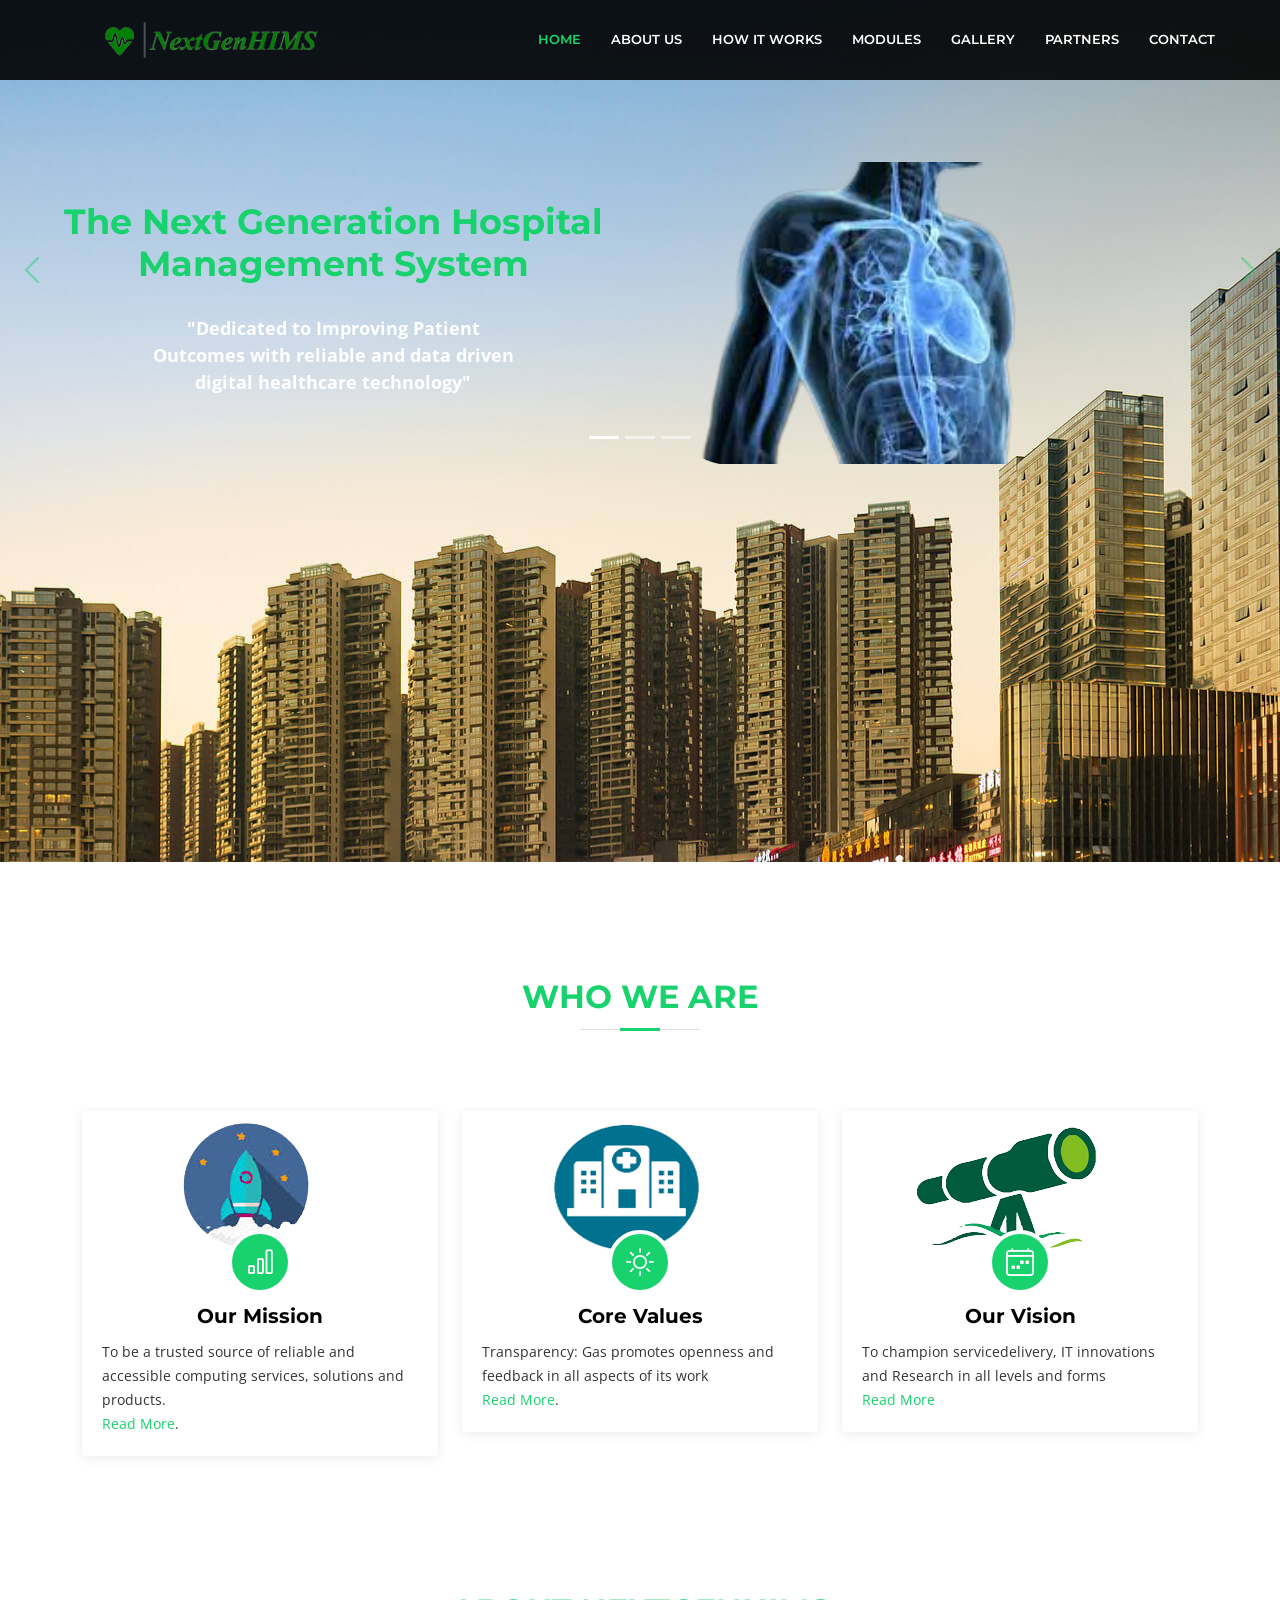
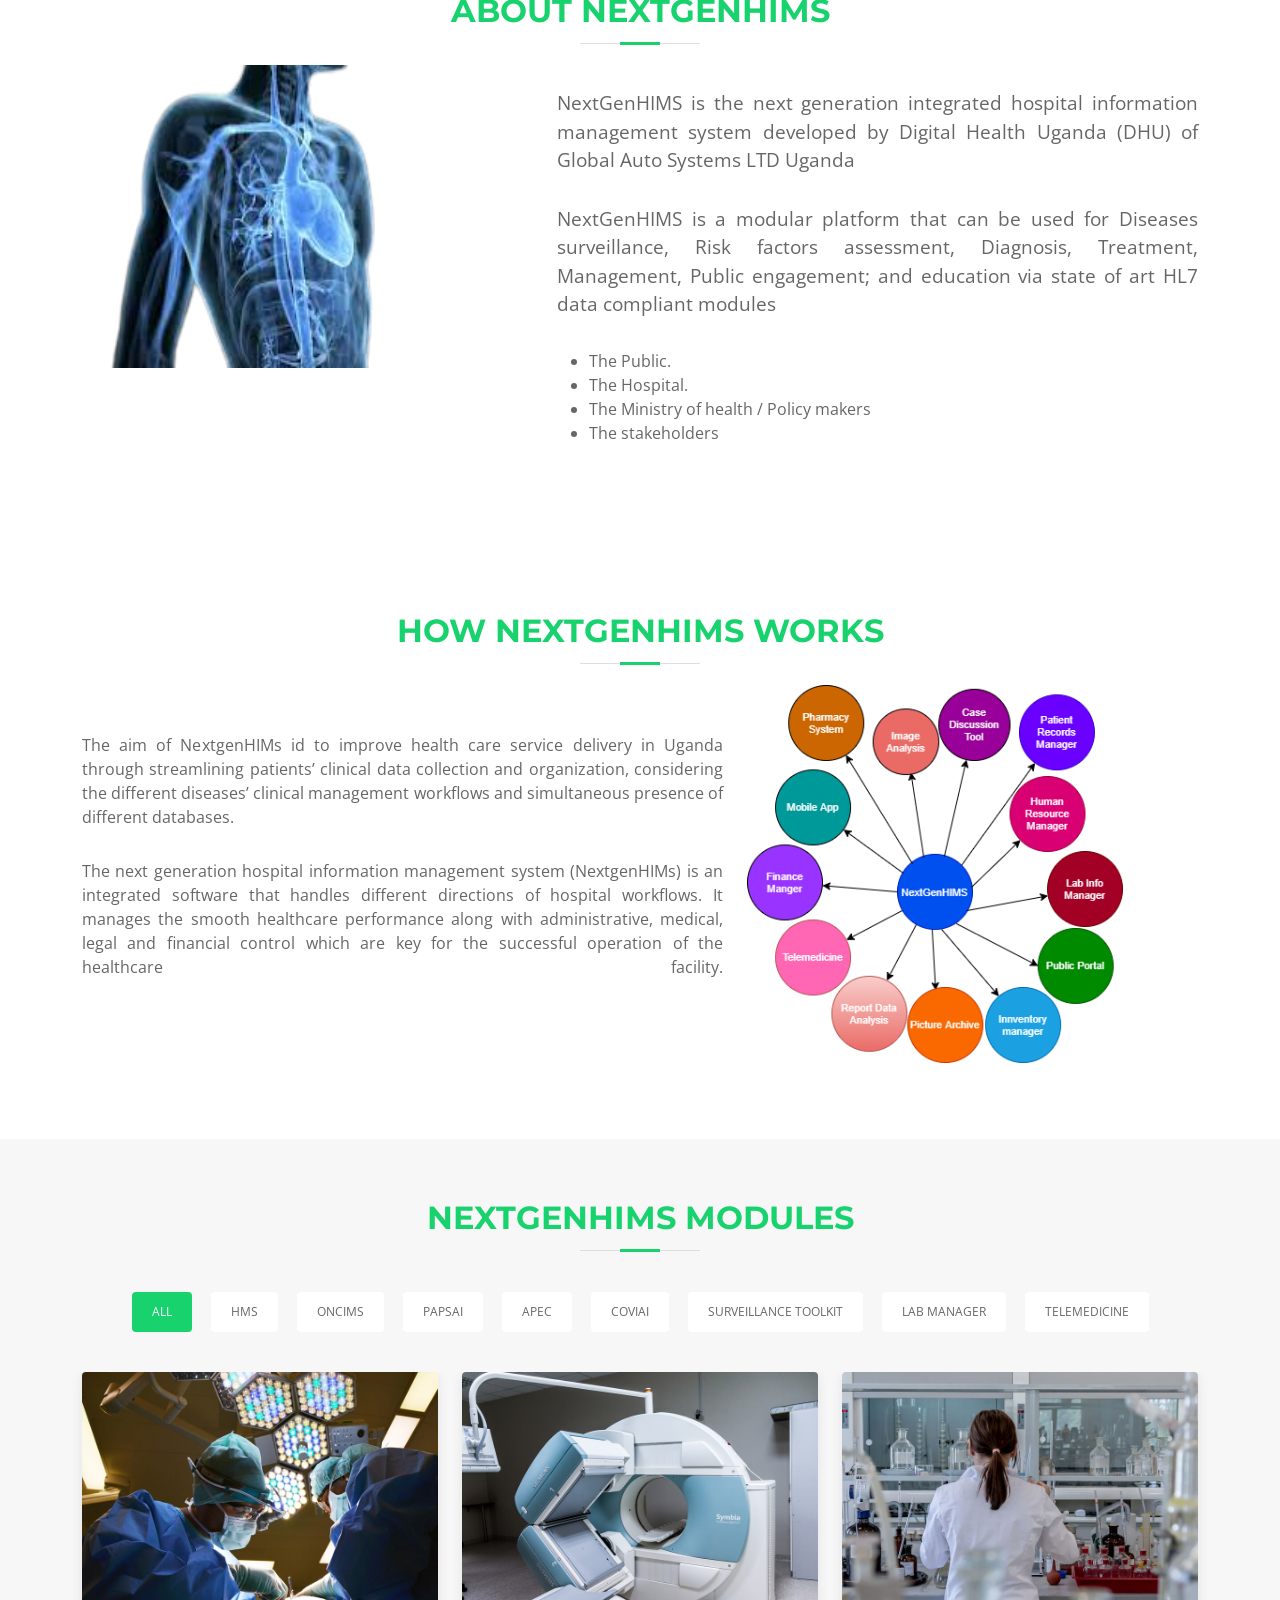
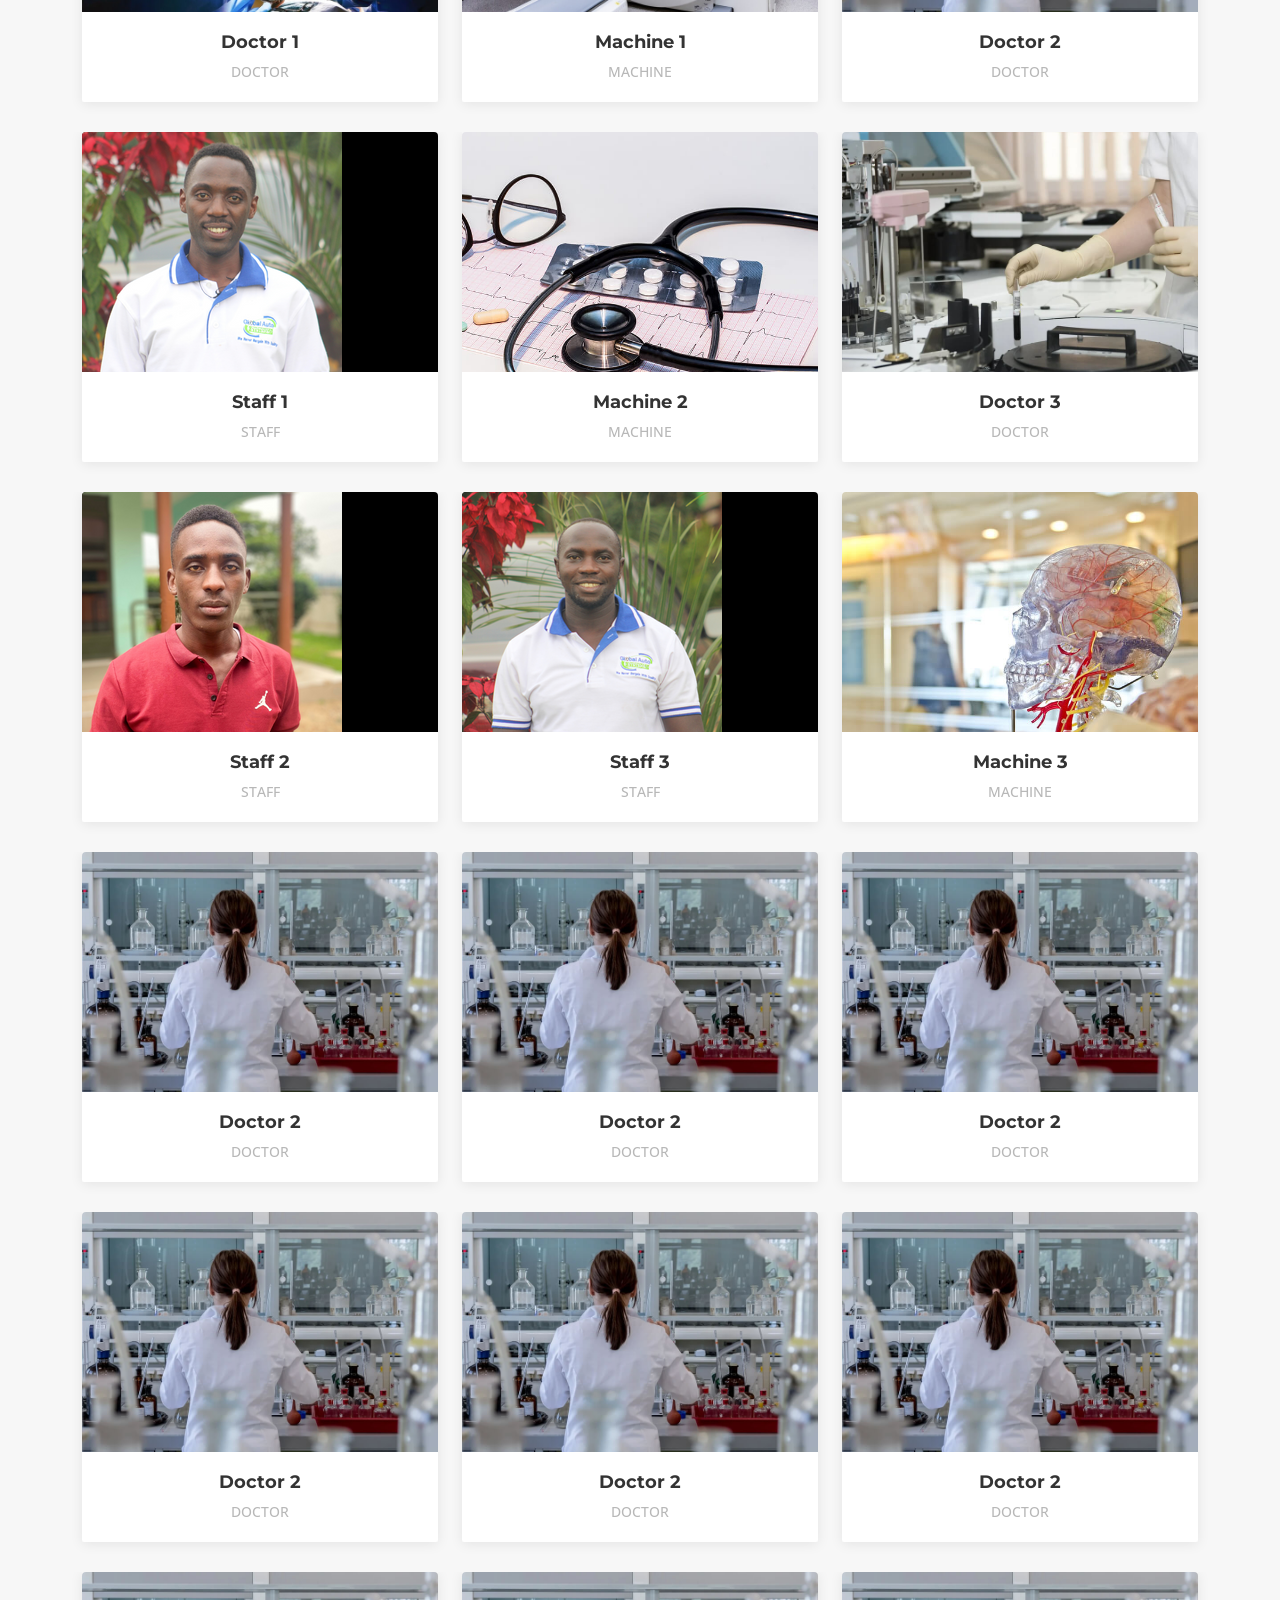
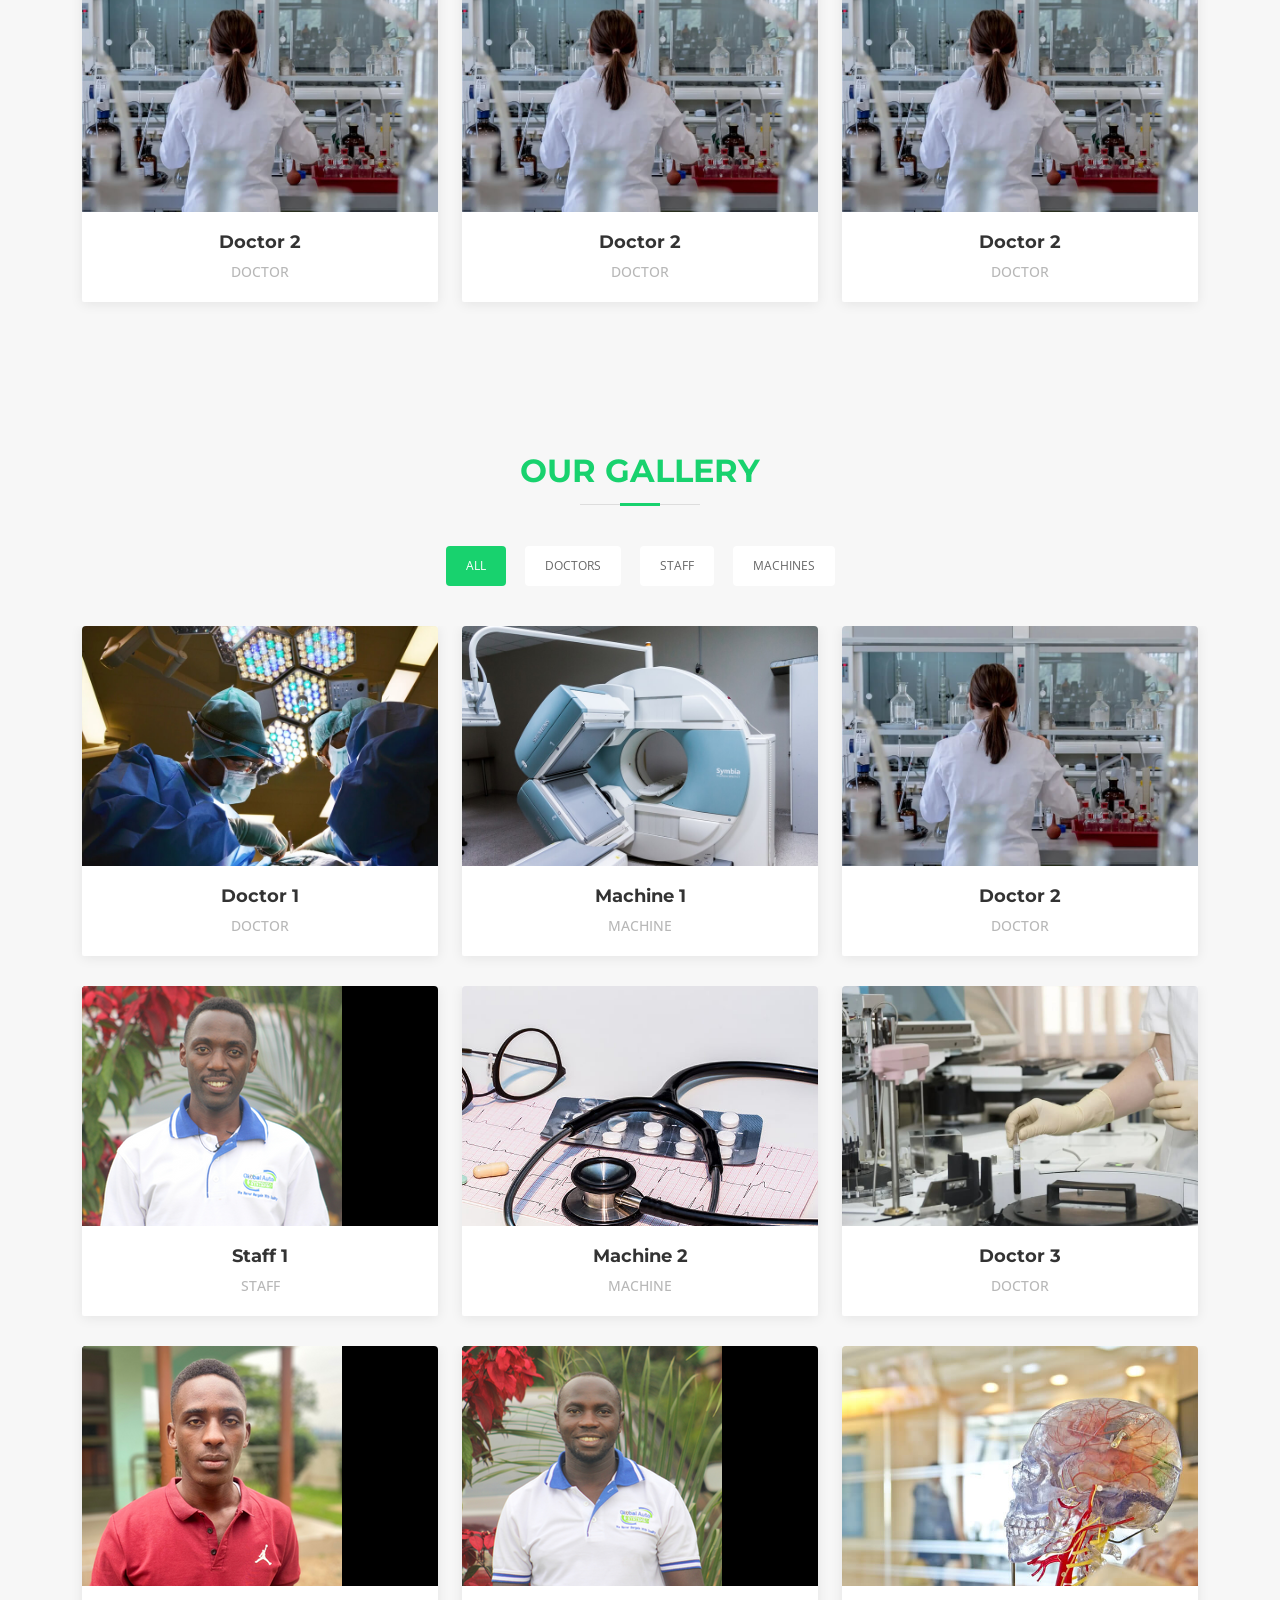
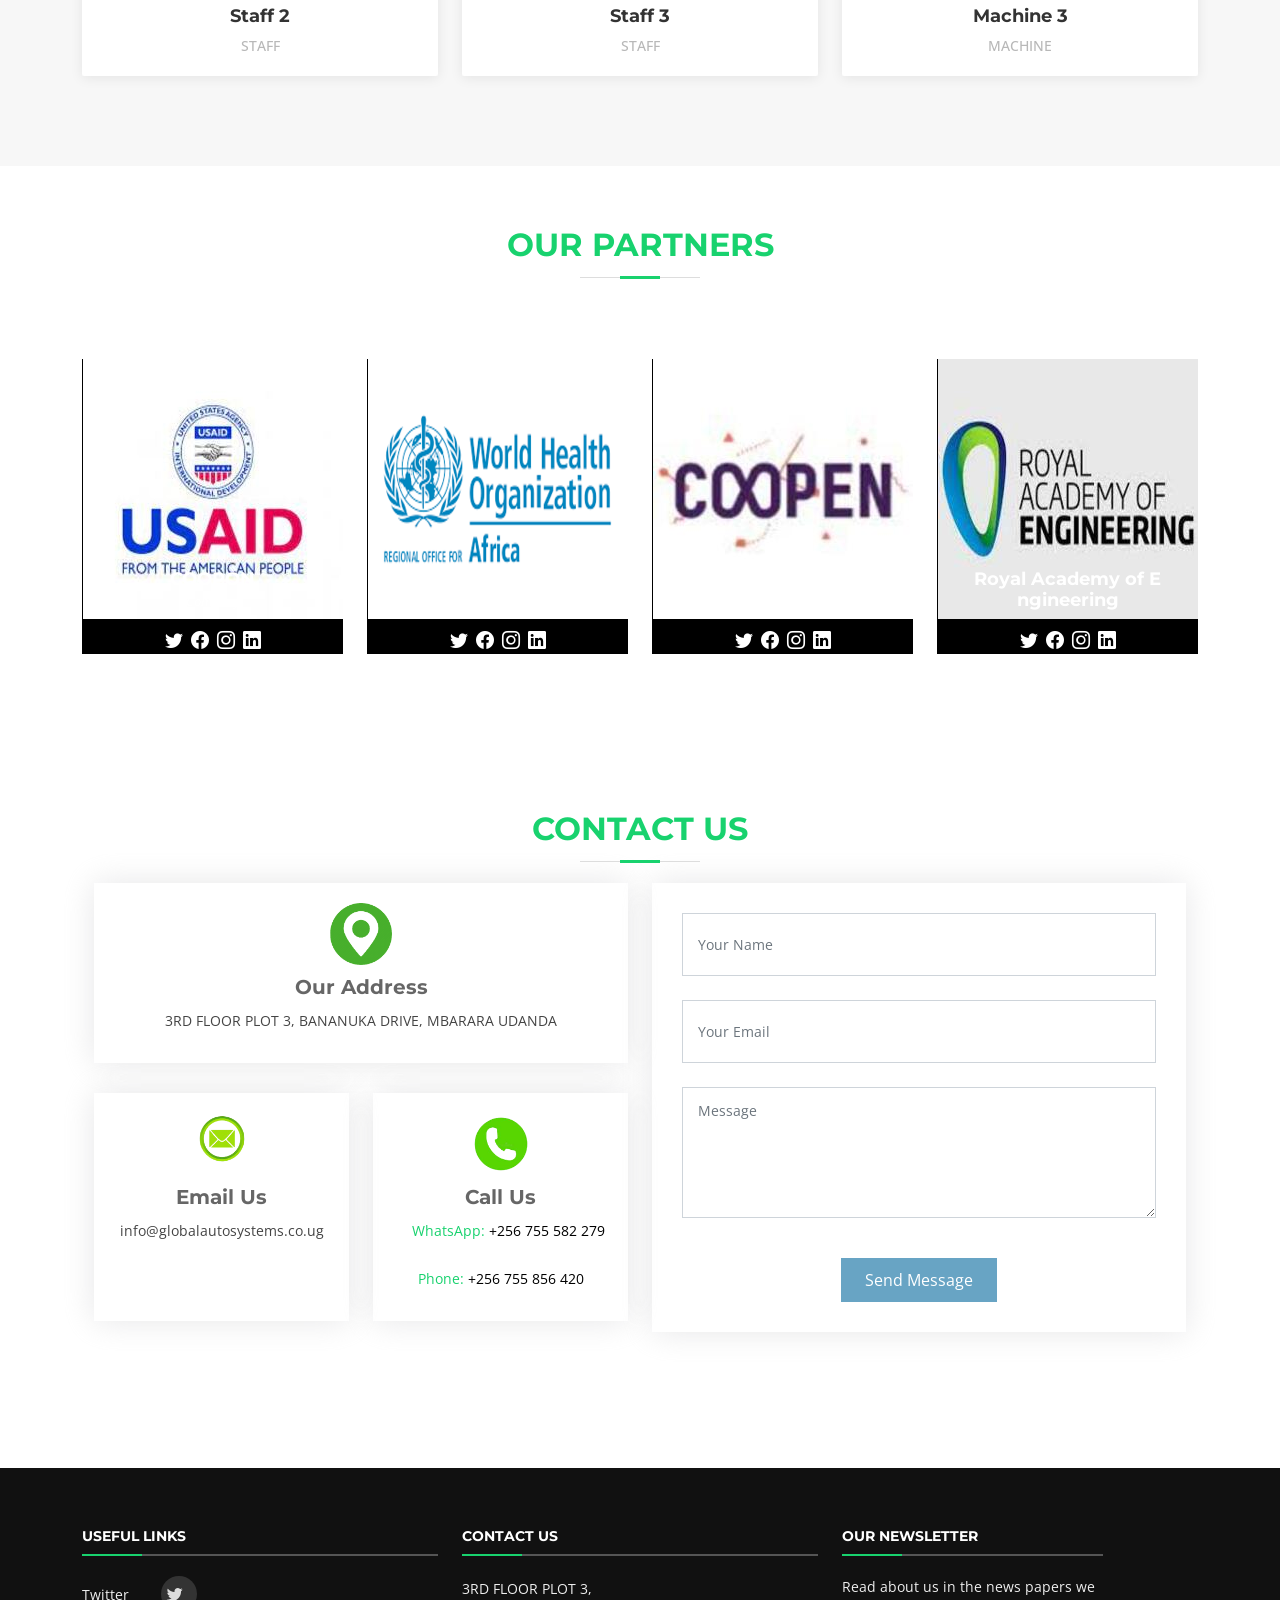
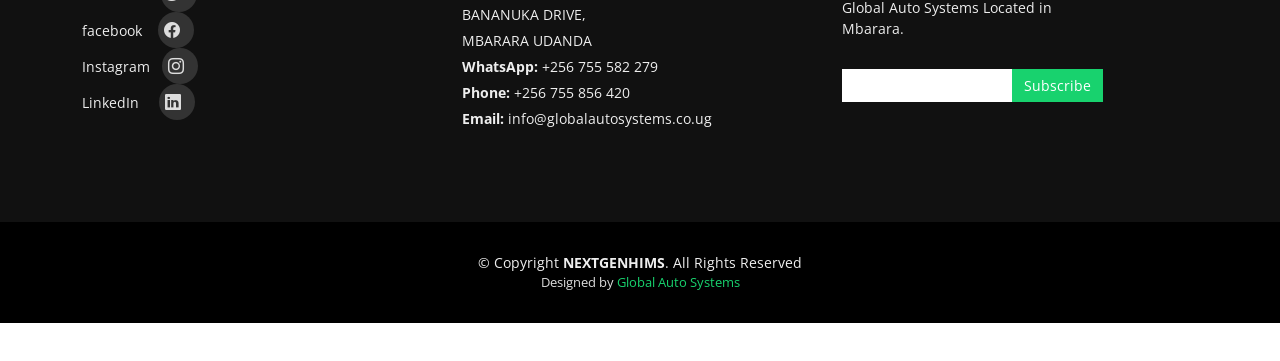
==== commit 95407b90: "third comment" ====
--- a/index.html
+++ b/index.html
@@ -112,7 +112,7 @@
             <div class="carousel-container">
               <div class="container">
                 <h2 style="font-size: 35px;" class="animate__animated animate__fadeInDown">Levaraging on 3D Printing</h2>
-                <p style="color: white; font-weight: bold; font-size: 18px; justify-content: center;" class="animate__animated animate__fadeInUp">"Dedicated to Improving Patient Outcomes with reliable and data driven digital healthcare technology"</p>
+                <p style="color: white; font-weight: bold; font-size: 18px; justify-content: center;" class="animate__animated animate__fadeInUp">"Leveraging 3D printing to enhance mass spectromentry"</p>
                 <!-- <a style="margin-top: 370px;" href="#featured-services" class="btn-get-started scrollto animate__animated animate__fadeInUp">Read More</a> -->
               </div>
               <span style="text-align: right; margin-right: 2cm;" class="animate__animated animate__fadeInUp">
@@ -126,11 +126,11 @@
             <div class="carousel-container">
               <div class="container">
                 <h2 style="font-size: 35px;" class="animate__animated animate__fadeInDown">Levaraging on AI for Image <br><span>Analysis</span></h2>
-                <p style="color: white; font-weight: bold; font-size: 18px; justify-content: center;" class="animate__animated animate__fadeInUp">"Dedicated to Improving Patient Outcomes with reliable and data driven digital healthcare technology"</p>
+                <p style="color: white; font-weight: bold; font-size: 18px; justify-content: center;" class="animate__animated animate__fadeInUp">"Combining the three types of AI ensures smooth and efficient claims processing."</p>
                 <!-- <a style="margin-top: 370px;" href="#featured-services" class="btn-get-started scrollto animate__animated animate__fadeInUp">Read More</a> -->
               </div>
               <span style="text-align: right; margin-right: 2cm;" class="animate__animated animate__fadeInUp">
-                <img style="height: 9cm; border-radius: 65px; " src="./assets/img/hero-carousel/nextg.png" alt="">
+                <img style="height: 9cm; border-radius: 65px;" src="./assets/img/ai2.png" alt="">
                 </span>
             </div>
             
@@ -272,7 +272,675 @@
     </div> -->
   </section><!-- End Features Section -->
 
-
+    <!-- ======= Features Section ======= -->
+    <section style="margin-bottom: 2cm;" class="features">
+      <div class="container">
+  
+        <header class="section-header">
+  
+          <h3 style="color: rgb(24,210,110); margin-top: 2cm;">How NextGenHIMS works</h3>
+      
+      </header>
+  
+  
+        <div class="row" data-aos="fade-up">
+          <div class="col-md-5 order-1 order-md-2">
+            <img style="height: 10cm;" src="assets/img/NextGenHIMS1.png" class="img-fluid" alt="">
+          </div>
+          <div class="col-md-7 pt-5 order-2 order-md-1">
+            <!-- <h3></h3> -->
+            <p class="font-italic" style="text-align: justify; text-align-last: left;">
+              The aim of NextgenHIMs id to improve health care service delivery in Uganda through streamlining patients’ clinical data collection and organization, considering the different diseases’ clinical management workflows and simultaneous presence of different databases. 
+            </p>
+            <p style="text-align: justify; text-align-last: justify;">
+              The next generation hospital information management system (NextgenHIMs) is an integrated software that handles different directions of hospital workflows. It manages the smooth healthcare performance along with administrative, medical, legal and financial control which are key for the successful operation of the healthcare facility.
+            </p>
+          </div>
+        </div>
+  
+      </div>
+    </section><!-- End Features Section -->
+  
+  
+    
+        <!-- ======= Portfolio Section ======= -->
+        <section id="portfolio" class="section-bg">
+          <div class="container" data-aos="fade-up">
+    
+            <header class="section-header">
+              <h3 class="section-title" style="color: rgb(24,210,110);">NextGenHIMS Modules</h3>
+            </header>
+    
+            <div class="row" data-aos="fade-up" data-aos-delay="100"">
+          <div class=" col-lg-12">
+              <ul id="portfolio-flters">
+                <li data-filter="*" class="filter-active">All</li>
+                <li data-filter=".filter-web2">HMS</li>
+                <li data-filter=".filter-app">ONCIMS</li>
+                <li data-filter=".filter-card">PapsAI</li>
+                <li data-filter=".filter-web">APEC</li>
+                <li data-filter=".filter-app2">COVIAI</li>
+                <li data-filter=".filter-card2">surveillance Toolkit</li>
+                <li data-filter=".filter-web2">Lab Manager</li>
+                <li data-filter=".filter-web2">Telemedicine</li>
+    
+              </ul>
+            </div>
+          </div>
+    
+          <div class="row portfolio-container" data-aos="fade-up" data-aos-delay="200">
+    
+            <div class="col-lg-4 col-md-6 portfolio-item filter-app">
+              <div class="portfolio-wrap">
+                <figure>
+                  <img src="assets/img/hero-carousel/4.jpg" class="img-fluid" alt="">
+                  <a href="assets/img/hero-carousel/4.jpg" data-lightbox="portfolio" data-title="App 1" class="link-preview"><i class="bi bi-plus"></i></a>
+                  <a href="portfolio-details.html" class="link-details" title="More Details"><i class="bi bi-link"></i></a>
+                </figure>
+    
+                <div class="portfolio-info">
+                  <h4><a href="portfolio-details.html">Doctor 1</a></h4>
+                  <p>Doctor</p>
+                </div>
+              </div>
+            </div>
+    
+            <div class="col-lg-4 col-md-6 portfolio-item filter-web">
+              <div class="portfolio-wrap">
+                <figure>
+                  <img src="assets/img/hero-carousel/1.jpg" class="img-fluid" alt="">
+                  <a href="assets/img/hero-carousel/1.jpg" class="link-preview portfolio-lightbox" data-gallery="portfolioGallery" title="Machine 1"><i class="bi bi-plus"></i></a>
+                  <a href="portfolio-details.html" class="link-details" title="More Details"><i class="bi bi-link"></i></a>
+                </figure>
+    
+                <div class="portfolio-info">
+                  <h4><a href="portfolio-details.html">Machine 1</a></h4>
+                  <p>Machine</p>
+                </div>
+              </div>
+            </div>
+    
+            <div class="col-lg-4 col-md-6 portfolio-item filter-app">
+              <div class="portfolio-wrap">
+                <figure>
+                  <img src="assets/img/hero-carousel/5.jpg" class="img-fluid" alt="">
+                  <a href="assets/img/hero-carousel/5.jpg" class="link-preview portfolio-lightbox" data-gallery="portfolioGallery" title="Doctor 2"><i class="bi bi-plus"></i></a>
+                  <a href="portfolio-details.html" class="link-details" title="More Details"><i class="bi bi-link"></i></a>
+                </figure>
+    
+                <div class="portfolio-info">
+                  <h4><a href="portfolio-details.html">Doctor 2</a></h4>
+                  <p>Doctor</p>
+                </div>
+              </div>
+            </div>
+    
+            <div class="col-lg-4 col-md-6 portfolio-item filter-card">
+              <div class="portfolio-wrap">
+                <figure>
+                  <img src="assets/img/13.png" class="img-fluid" alt="">
+                  <a href="assets/img/13.png" class="link-preview portfolio-lightbox" data-gallery="portfolioGallery" title="Card 2"><i class="bi bi-plus"></i></a>
+                  <a href="portfolio-details.html" class="link-details" title="More Details"><i class="bi bi-link"></i></a>
+                </figure>
+    
+                <div class="portfolio-info">
+                  <h4><a href="portfolio-details.html">Staff 1</a></h4>
+                  <p>Staff</p>
+                </div>
+              </div>
+            </div>
+    
+            <div class="col-lg-4 col-md-6 portfolio-item filter-web">
+              <div class="portfolio-wrap">
+                <figure>
+                  <img src="assets/img/hero-carousel/7.jpg" class="img-fluid" alt="">
+                  <a href="assets/img/hero-carousel/7.jpg" class="link-preview portfolio-lightbox" data-gallery="portfolioGallery" title="Machine 2"><i class="bi bi-plus"></i></a>
+                  <a href="portfolio-details.html" class="link-details" title="More Details"><i class="bi bi-link"></i></a>
+                </figure>
+    
+                <div class="portfolio-info">
+                  <h4><a href="portfolio-details.html">Machine 2</a></h4>
+                  <p>Machine</p>
+                </div>
+              </div>
+            </div>
+    
+            <div class="col-lg-4 col-md-6 portfolio-item filter-app">
+              <div class="portfolio-wrap">
+                <figure>
+                  <img src="assets/img/hero-carousel/6.jpg" class="img-fluid" alt="">
+                  <a href="assets/img/hero-carousel/6.jpg" class="link-preview portfolio-lightbox" data-gallery="portfolioGallery" title="Doctor 3"><i class="bi bi-plus"></i></a>
+                  <a href="portfolio-details.html" class="link-details" title="More Details"><i class="bi bi-link"></i></a>
+                </figure>
+    
+                <div class="portfolio-info">
+                  <h4><a href="portfolio-details.html">Doctor 3</a></h4>
+                  <p>Doctor</p>
+                </div>
+              </div>
+            </div>
+    
+            <div class="col-lg-4 col-md-6 portfolio-item filter-card">
+              <div class="portfolio-wrap">
+                <figure>
+                  <img src="assets/img/14.png" class="img-fluid" alt="">
+                  <a href="assets/img/14.png" class="link-preview portfolio-lightbox" data-gallery="portfolioGallery" title="Staff 2"><i class="bi bi-plus"></i></a>
+                  <a href="portfolio-details.html" class="link-details" title="More Details"><i class="bi bi-link"></i></a>
+                </figure>
+    
+                <div class="portfolio-info">
+                  <h4><a href="portfolio-details.html">Staff 2</a></h4>
+                  <p>Staff</p>
+                </div>
+              </div>
+            </div>
+    
+            <div class="col-lg-4 col-md-6 portfolio-item filter-card">
+              <div class="portfolio-wrap">
+                <figure>
+                  <img src="assets/img/12.png" class="img-fluid" alt="">
+                  <a href="assets/img/12.png" class="link-preview portfolio-lightbox" data-gallery="portfolioGallery" title="Staff 3"><i class="bi bi-plus"></i></a>
+                  <a href="portfolio-details.html" class="link-details" title="More Details"><i class="bi bi-link"></i></a>
+                </figure>
+    
+                <div class="portfolio-info">
+                  <h4><a href="portfolio-details.html">Staff 3</a></h4>
+                  <p>Staff</p>
+                </div>
+              </div>
+            </div>
+    
+            <div class="col-lg-4 col-md-6 portfolio-item filter-web">
+              <div class="portfolio-wrap">
+                <figure>
+                  <img src="assets/img/hero-carousel/2.jpg" class="img-fluid" alt="">
+                  <a href="assets/img/hero-carousel/2.jpg" class="link-preview portfolio-lightbox" data-gallery="portfolioGallery" title="Machine 3"><i class="bi bi-plus"></i></a>
+                  <a href="portfolio-details.html" class="link-details" title="More Details"><i class="bi bi-link"></i></a>
+                </figure>
+    
+                <div class="portfolio-info">
+                  <h4><a href="portfolio-details.html">Machine 3</a></h4>
+                  <p>Machine</p>
+                </div>
+              </div>
+            </div>
+    
+    
+            <div class="col-lg-4 col-md-6 portfolio-item filter-app2">
+                <div class="portfolio-wrap">
+                  <figure>
+                    <img src="assets/img/hero-carousel/5.jpg" class="img-fluid" alt="">
+                    <a href="assets/img/hero-carousel/5.jpg" class="link-preview portfolio-lightbox" data-gallery="portfolioGallery" title="Doctor app2"><i class="bi bi-plus"></i></a>
+                    <a href="portfolio-details.html" class="link-details" title="More Details"><i class="bi bi-link"></i></a>
+                  </figure>
+      
+                  <div class="portfolio-info">
+                    <h4><a href="portfolio-details.html">Doctor 2</a></h4>
+                    <p>Doctor</p>
+                  </div>
+                </div>
+              </div>
+    
+    
+              <div class="col-lg-4 col-md-6 portfolio-item filter-app2">
+                <div class="portfolio-wrap">
+                  <figure>
+                    <img src="assets/img/hero-carousel/5.jpg" class="img-fluid" alt="">
+                    <a href="assets/img/hero-carousel/5.jpg" class="link-preview portfolio-lightbox" data-gallery="portfolioGallery" title="Doctor app2"><i class="bi bi-plus"></i></a>
+                    <a href="portfolio-details.html" class="link-details" title="More Details"><i class="bi bi-link"></i></a>
+                  </figure>
+      
+                  <div class="portfolio-info">
+                    <h4><a href="portfolio-details.html">Doctor 2</a></h4>
+                    <p>Doctor</p>
+                  </div>
+                </div>
+              </div>
+    
+              <div class="col-lg-4 col-md-6 portfolio-item filter-app2">
+                <div class="portfolio-wrap">
+                  <figure>
+                    <img src="assets/img/hero-carousel/5.jpg" class="img-fluid" alt="">
+                    <a href="assets/img/hero-carousel/5.jpg" class="link-preview portfolio-lightbox" data-gallery="portfolioGallery" title="Doctor app2"><i class="bi bi-plus"></i></a>
+                    <a href="portfolio-details.html" class="link-details" title="More Details"><i class="bi bi-link"></i></a>
+                  </figure>
+      
+                  <div class="portfolio-info">
+                    <h4><a href="portfolio-details.html">Doctor 2</a></h4>
+                    <p>Doctor</p>
+                  </div>
+                </div>
+              </div>
+    
+    
+              <div class="col-lg-4 col-md-6 portfolio-item filter-card2">
+                <div class="portfolio-wrap">
+                  <figure>
+                    <img src="assets/img/hero-carousel/5.jpg" class="img-fluid" alt="">
+                    <a href="assets/img/hero-carousel/5.jpg" class="link-preview portfolio-lightbox" data-gallery="portfolioGallery" title="Doctor card2"><i class="bi bi-plus"></i></a>
+                    <a href="portfolio-details.html" class="link-details" title="More Details"><i class="bi bi-link"></i></a>
+                  </figure>
+      
+                  <div class="portfolio-info">
+                    <h4><a href="portfolio-details.html">Doctor 2</a></h4>
+                    <p>Doctor</p>
+                  </div>
+                </div>
+              </div>
+    
+              <div class="col-lg-4 col-md-6 portfolio-item filter-card2">
+                <div class="portfolio-wrap">
+                  <figure>
+                    <img src="assets/img/hero-carousel/5.jpg" class="img-fluid" alt="">
+                    <a href="assets/img/hero-carousel/5.jpg" class="link-preview portfolio-lightbox" data-gallery="portfolioGallery" title="Doctor card2"><i class="bi bi-plus"></i></a>
+                    <a href="portfolio-details.html" class="link-details" title="More Details"><i class="bi bi-link"></i></a>
+                  </figure>
+      
+                  <div class="portfolio-info">
+                    <h4><a href="portfolio-details.html">Doctor 2</a></h4>
+                    <p>Doctor</p>
+                  </div>
+                </div>
+              </div>
+    
+              <div class="col-lg-4 col-md-6 portfolio-item filter-card2">
+                <div class="portfolio-wrap">
+                  <figure>
+                    <img src="assets/img/hero-carousel/5.jpg" class="img-fluid" alt="">
+                    <a href="assets/img/hero-carousel/5.jpg" class="link-preview portfolio-lightbox" data-gallery="portfolioGallery" title="Doctor card2"><i class="bi bi-plus"></i></a>
+                    <a href="portfolio-details.html" class="link-details" title="More Details"><i class="bi bi-link"></i></a>
+                  </figure>
+      
+                  <div class="portfolio-info">
+                    <h4><a href="portfolio-details.html">Doctor 2</a></h4>
+                    <p>Doctor</p>
+                  </div>
+                </div>
+              </div>
+    
+    
+    
+              <div class="col-lg-4 col-md-6 portfolio-item filter-web2">
+                <div class="portfolio-wrap">
+                  <figure>
+                    <img src="assets/img/hero-carousel/5.jpg" class="img-fluid" alt="">
+                    <a href="assets/img/hero-carousel/5.jpg" class="link-preview portfolio-lightbox" data-gallery="portfolioGallery" title="Doctor web2"><i class="bi bi-plus"></i></a>
+                    <a href="portfolio-details.html" class="link-details" title="More Details"><i class="bi bi-link"></i></a>
+                  </figure>
+      
+                  <div class="portfolio-info">
+                    <h4><a href="portfolio-details.html">Doctor 2</a></h4>
+                    <p>Doctor</p>
+                  </div>
+                </div>
+              </div>
+    
+              <div class="col-lg-4 col-md-6 portfolio-item filter-web2">
+                <div class="portfolio-wrap">
+                  <figure>
+                    <img src="assets/img/hero-carousel/5.jpg" class="img-fluid" alt="">
+                    <a href="assets/img/hero-carousel/5.jpg" class="link-preview portfolio-lightbox" data-gallery="portfolioGallery" title="Doctor web2"><i class="bi bi-plus"></i></a>
+                    <a href="portfolio-details.html" class="link-details" title="More Details"><i class="bi bi-link"></i></a>
+                  </figure>
+      
+                  <div class="portfolio-info">
+                    <h4><a href="portfolio-details.html">Doctor 2</a></h4>
+                    <p>Doctor</p>
+                  </div>
+                </div>
+              </div>
+    
+              <div class="col-lg-4 col-md-6 portfolio-item filter-web2">
+                <div class="portfolio-wrap">
+                  <figure>
+                    <img src="assets/img/hero-carousel/5.jpg" class="img-fluid" alt="">
+                    <a href="assets/img/hero-carousel/5.jpg" class="link-preview portfolio-lightbox" data-gallery="portfolioGallery" title="Doctor web2"><i class="bi bi-plus"></i></a>
+                    <a href="portfolio-details.html" class="link-details" title="More Details"><i class="bi bi-link"></i></a>
+                  </figure>
+      
+                  <div class="portfolio-info">
+                    <h4><a href="portfolio-details.html">Doctor 2</a></h4>
+                    <p>Doctor</p>
+                  </div>
+                </div>
+              </div>
+  
+          </div>
+          </div>
+        </section>
+        <!-- End Portfolio Section -->
+
+
+
+        <!-- ======= Portfolio Section ======= -->
+    <section id="portfolio" class="section-bg">
+      <div class="container" data-aos="fade-up">
+
+        <header class="section-header">
+          <h3 class="section-title" style="color: rgb(24,210,110);">Our Gallery</h3>
+        </header>
+
+        <div class="row" data-aos="fade-up" data-aos-delay="100">
+      <div class=" col-lg-12">
+          <ul id="portfolio-flters">
+            <li data-filter="*" class="filter-active">All</li>
+            <li data-filter=".filter-app">Doctors</li>
+            <li data-filter=".filter-card">Staff</li>
+            <li data-filter=".filter-web">Machines</li>
+          </ul>
+        </div>
+      </div>
+
+      <div class="row portfolio-container" data-aos="fade-up" data-aos-delay="200">
+
+        <div class="col-lg-4 col-md-6 portfolio-item filter-app">
+          <div class="portfolio-wrap">
+            <figure>
+              <img src="assets/img/hero-carousel/4.jpg" class="img-fluid" alt="">
+              <a href="assets/img/hero-carousel/4.jpg" data-lightbox="portfolio" data-title="App 1" class="link-preview"><i class="bi bi-plus"></i></a>
+              <a href="portfolio-details.html" class="link-details" title="More Details"><i class="bi bi-link"></i></a>
+            </figure>
+
+            <div class="portfolio-info">
+              <h4><a href="portfolio-details.html">Doctor 1</a></h4>
+              <p>Doctor</p>
+            </div>
+          </div>
+        </div>
+
+        <div class="col-lg-4 col-md-6 portfolio-item filter-web">
+          <div class="portfolio-wrap">
+            <figure>
+              <img src="assets/img/hero-carousel/1.jpg" class="img-fluid" alt="">
+              <a href="assets/img/hero-carousel/1.jpg" class="link-preview portfolio-lightbox" data-gallery="portfolioGallery" title="Machine 1"><i class="bi bi-plus"></i></a>
+              <a href="portfolio-details.html" class="link-details" title="More Details"><i class="bi bi-link"></i></a>
+            </figure>
+
+            <div class="portfolio-info">
+              <h4><a href="portfolio-details.html">Machine 1</a></h4>
+              <p>Machine</p>
+            </div>
+          </div>
+        </div>
+
+        <div class="col-lg-4 col-md-6 portfolio-item filter-app">
+          <div class="portfolio-wrap">
+            <figure>
+              <img src="assets/img/hero-carousel/5.jpg" class="img-fluid" alt="">
+              <a href="assets/img/hero-carousel/5.jpg" class="link-preview portfolio-lightbox" data-gallery="portfolioGallery" title="Doctor 2"><i class="bi bi-plus"></i></a>
+              <a href="portfolio-details.html" class="link-details" title="More Details"><i class="bi bi-link"></i></a>
+            </figure>
+
+            <div class="portfolio-info">
+              <h4><a href="portfolio-details.html">Doctor 2</a></h4>
+              <p>Doctor</p>
+            </div>
+          </div>
+        </div>
+
+        <div class="col-lg-4 col-md-6 portfolio-item filter-card">
+          <div class="portfolio-wrap">
+            <figure>
+              <img src="assets/img/13.png" class="img-fluid" alt="">
+              <a href="assets/img/13.png" class="link-preview portfolio-lightbox" data-gallery="portfolioGallery" title="Card 2"><i class="bi bi-plus"></i></a>
+              <a href="portfolio-details.html" class="link-details" title="More Details"><i class="bi bi-link"></i></a>
+            </figure>
+
+            <div class="portfolio-info">
+              <h4><a href="portfolio-details.html">Staff 1</a></h4>
+              <p>Staff</p>
+            </div>
+          </div>
+        </div>
+
+        <div class="col-lg-4 col-md-6 portfolio-item filter-web">
+          <div class="portfolio-wrap">
+            <figure>
+              <img src="assets/img/hero-carousel/7.jpg" class="img-fluid" alt="">
+              <a href="assets/img/hero-carousel/7.jpg" class="link-preview portfolio-lightbox" data-gallery="portfolioGallery" title="Machine 2"><i class="bi bi-plus"></i></a>
+              <a href="portfolio-details.html" class="link-details" title="More Details"><i class="bi bi-link"></i></a>
+            </figure>
+
+            <div class="portfolio-info">
+              <h4><a href="portfolio-details.html">Machine 2</a></h4>
+              <p>Machine</p>
+            </div>
+          </div>
+        </div>
+
+        <div class="col-lg-4 col-md-6 portfolio-item filter-app">
+          <div class="portfolio-wrap">
+            <figure>
+              <img src="assets/img/hero-carousel/6.jpg" class="img-fluid" alt="">
+              <a href="assets/img/hero-carousel/6.jpg" class="link-preview portfolio-lightbox" data-gallery="portfolioGallery" title="Doctor 3"><i class="bi bi-plus"></i></a>
+              <a href="portfolio-details.html" class="link-details" title="More Details"><i class="bi bi-link"></i></a>
+            </figure>
+
+            <div class="portfolio-info">
+              <h4><a href="portfolio-details.html">Doctor 3</a></h4>
+              <p>Doctor</p>
+            </div>
+          </div>
+        </div>
+
+        <div class="col-lg-4 col-md-6 portfolio-item filter-card">
+          <div class="portfolio-wrap">
+            <figure>
+              <img src="assets/img/14.png" class="img-fluid" alt="">
+              <a href="assets/img/14.png" class="link-preview portfolio-lightbox" data-gallery="portfolioGallery" title="Staff 2"><i class="bi bi-plus"></i></a>
+              <a href="portfolio-details.html" class="link-details" title="More Details"><i class="bi bi-link"></i></a>
+            </figure>
+
+            <div class="portfolio-info">
+              <h4><a href="portfolio-details.html">Staff 2</a></h4>
+              <p>Staff</p>
+            </div>
+          </div>
+        </div>
+
+        <div class="col-lg-4 col-md-6 portfolio-item filter-card">
+          <div class="portfolio-wrap">
+            <figure>
+              <img src="assets/img/12.png" class="img-fluid" alt="">
+              <a href="assets/img/12.png" class="link-preview portfolio-lightbox" data-gallery="portfolioGallery" title="Staff 3"><i class="bi bi-plus"></i></a>
+              <a href="portfolio-details.html" class="link-details" title="More Details"><i class="bi bi-link"></i></a>
+            </figure>
+
+            <div class="portfolio-info">
+              <h4><a href="portfolio-details.html">Staff 3</a></h4>
+              <p>Staff</p>
+            </div>
+          </div>
+        </div>
+
+        <div class="col-lg-4 col-md-6 portfolio-item filter-web">
+          <div class="portfolio-wrap">
+            <figure>
+              <img src="assets/img/hero-carousel/2.jpg" class="img-fluid" alt="">
+              <a href="assets/img/hero-carousel/2.jpg" class="link-preview portfolio-lightbox" data-gallery="portfolioGallery" title="Machine 3"><i class="bi bi-plus"></i></a>
+              <a href="portfolio-details.html" class="link-details" title="More Details"><i class="bi bi-link"></i></a>
+            </figure>
+
+            <div class="portfolio-info">
+              <h4><a href="portfolio-details.html">Machine 3</a></h4>
+              <p>Machine</p>
+            </div>
+          </div>
+        </div>
+
+      </div>
+
+      </div>
+    </section>
+    <!-- End Portfolio Section -->
+
+      <!-- ======= Team Section ======= -->
+      <section id="team">
+        <div class="container" data-aos="fade-up">
+          <div class="section-header">
+            <h3 style="color: rgb(24,210,110);">Our Partners</h3>
+           <p></p>
+          </div>
+  
+          <div class="row">
+  
+            <div class="col-lg-3 col-md-6">
+              <div class="member" data-aos="fade-up" data-aos-delay="100">
+                <img src="assets/img/USAID.jpg" class="img-fluid" alt="">
+                <div class="">
+                  <div class="member-info-content">
+                    <h4>COOPON</h4>
+                    <span>Company</span>
+                    <div class="social">
+                      <a href=""><i class="bi bi-twitter"></i></a>
+                      <a href=""><i class="bi bi-facebook"></i></a>
+                      <a href=""><i class="bi bi-instagram"></i></a>
+                      <a href=""><i class="bi bi-linkedin"></i></a>
+                    </div>
+                  </div>
+                </div>
+              </div>
+            </div>
+  
+            <div class="col-lg-3 col-md-6">
+              <div class="member" data-aos="fade-up" data-aos-delay="200">
+                <img src="assets/img/WHO.png" class="img-fluid" alt="">
+                <div class="">
+                  <div class="member-info-content">
+                    <h4>World Health Organization</h4>
+                    <span>Organization</span>
+                    <div class="social">
+                      <a href=""><i class="bi bi-twitter"></i></a>
+                      <a href=""><i class="bi bi-facebook"></i></a>
+                      <a href=""><i class="bi bi-instagram"></i></a>
+                      <a href=""><i class="bi bi-linkedin"></i></a>
+                    </div>
+                  </div>
+                </div>
+              </div>
+            </div>
+  
+            <div class="col-lg-3 col-md-6">
+              <div class="member" data-aos="fade-up" data-aos-delay="200">
+                <img src="assets/img/COOPEN.jpg" class="img-fluid" alt="">
+                <div class="">
+                  <div class="member-info-content">
+                    <h4>United States Agency for International</h4>
+                    <!-- <span>Organization</span> -->
+                    <div class="social">
+                      <a href=""><i class="bi bi-twitter"></i></a>
+                      <a href=""><i class="bi bi-facebook"></i></a>
+                      <a href=""><i class="bi bi-instagram"></i></a>
+                      <a href=""><i class="bi bi-linkedin"></i></a>
+                    </div>
+                  </div>
+                </div>
+              </div>
+            </div>
+  
+            <div class="col-lg-3 col-md-6">
+              <div class="member" data-aos="fade-up" data-aos-delay="400">
+                <img src="assets/img/royalacademy.jpg" class="img-fluid" alt="">
+                <div class="">
+                  <div class="member-info-content">
+                    <h4>Royal Academy of E ngineering</h4>
+                    <!-- <span></span> -->
+                    <div class="social">
+                      <a href=""><i class="bi bi-twitter"></i></a>
+                      <a href=""><i class="bi bi-facebook"></i></a>
+                      <a href=""><i class="bi bi-instagram"></i></a>
+                      <a href=""><i class="bi bi-linkedin"></i></a>
+                    </div>
+                  </div>
+                </div>
+              </div>
+            </div>
+  
+          </div>
+  
+        </div>
+      </section>
+      <!-- End Team Section -->
+
+        <!-- ======= Contact Section ======= -->
+    <section style="margin-top: 2cm; margin-bottom: 2cm;" class="contact" data-aos="fade-up" data-aos-easing="ease-in-out" data-aos-duration="500">
+      <div class="container">
+
+        <div class="container" data-aos="fade-up">
+          <div class="section-header">
+            <h3 style="color: rgb(24,210,110);">Contact Us</h3>
+          </div>
+        <div class="row">
+
+          <div class="col-lg-6">
+
+            <div class="row">
+              <div class="col-md-12">
+                <div class="info-box">
+                  <!-- <i class="bx bx-map"></i> -->
+                  <img style="height: 62px;" src="./assets/img/addressicon.png" alt="">
+                  <h3>Our Address</h3>
+                  <p>3RD FLOOR PLOT 3,  BANANUKA DRIVE, MBARARA UDANDA</p>
+                </div>
+              </div>
+              <div class="col-md-6">
+                <div class="info-box">
+                  <!-- <i class="bx bx-envelope"></i> -->
+                  <img style="height: 62px;" src="./assets/img/emailicon.png" alt="">
+                  <h3>Email Us</h3>
+                  <p>info@globalautosystems.co.ug <br><br><br></p>
+                </div>
+              </div>
+              <div class="col-md-6">
+                <div class="info-box">
+                  <!-- <i class="bx bx-phone-call"></i> -->
+                  <img style="height: 62px;" src="./assets/img/callicon.png" alt="">
+                  <h3>Call Us</h3>
+                  <p style="color: rgb(24,210,110);">
+                    &nbsp;&nbsp;&nbsp; WhatsApp: <SPan style="color: black;">+256 755 582 279</SPan>
+                    </p><br>
+                 <p style="color: rgb(24,210,110);">
+                    Phone: <span style="color: black;">+256 755 856 420</span>
+                </p>
+                </div>
+              </div>
+            </div>
+
+          </div>
+
+          <div class="col-lg-6">
+            <form action="forms/contact.php" method="post" role="form" class="php-email-form">
+              <div class="form-row">
+                <div class="col-md-12 form-group">
+                  <input type="text" name="name" class="form-control" id="name" placeholder="Your Name" data-rule="minlen:4" data-msg="Please enter at least 4 chars" />
+                  <div class="validate"></div>
+                </div><br>
+                <div class="col-md-12 form-group">
+                  <input type="email" class="form-control" name="email" id="email" placeholder="Your Email" data-rule="email" data-msg="Please enter a valid email" />
+                  <div class="validate"></div>
+                </div><br>
+              </div>
+              <!-- <div class="form-group">
+                <input type="text" class="form-control" name="subject" id="subject" placeholder="Subject" data-rule="minlen:4" data-msg="Please enter at least 8 chars of subject" />
+                <div class="validate"></div>
+              </div> -->
+              <div class="form-group">
+                <textarea class="form-control" name="message" rows="5" data-rule="required" data-msg="Please write something for us" placeholder="Message"></textarea>
+                <div class="validate"></div>
+              </div>
+              <div class="mb-3">
+                <div class="loading">Loading</div>
+                <div class="error-message"></div>
+                <div class="sent-message">Your message has been sent. Thank you!</div>
+              </div><br>
+              <div class="text-center"><button type="submit" style="color: white;">Send Message</button><br></div>
+            </form>
+          </div>
+
+        </div>
+
+      </div>
+    </section><!-- End Contact Section -->
 
    
   </main><!-- End #main -->
@@ -286,11 +954,17 @@
         <div class="col-lg-4 col-md-6 footer-links">
           <h4>Useful Links</h4>
           <ul>
-            <li><i class="bi bi-chevron-right"></i> <a href="index.html">Home</a></li>
-            <li><i class="bi bi-chevron-right"></i> <a href="about.html">About us</a></li>
-            <li><i class="bi bi-chevron-right"></i> <a href="service.html">Services</a></li>
-            <li><i class="bi bi-chevron-right"></i> <a href="team.html">Terms of service</a></li>
-            <li><i class="bi bi-chevron-right"></i> <a href="gallery.html">Gallery</a></li>
+            <div class="social-links">
+              Twitter &nbsp;&nbsp;&nbsp;&nbsp;&nbsp;&nbsp;
+              <a href="#" class="twitter"><i class="bi bi-twitter"></i></a><br>
+              facebook &nbsp;&nbsp;
+              <a href="#" class="facebook"><i class="bi bi-facebook"></i></a><br>
+              Instagram &nbsp;
+              <a href="#" class="instagram"><i class="bi bi-instagram"></i></a><br>
+              LinkedIn &nbsp;&nbsp;&nbsp;
+              <a href="#" class="linkedin"><i class="bi bi-linkedin"></i></a><br>
+              </div>
+            
           </ul>
         </div>
 
@@ -305,13 +979,13 @@
             <strong>Email:</strong> info@globalautosystems.co.ug<br>
           </p>
 
-          <div class="social-links">
+          <!-- <div class="social-links">
             <a href="#" class="twitter"><i class="bi bi-twitter"></i></a>
             <a href="#" class="facebook"><i class="bi bi-facebook"></i></a>
             <a href="#" class="instagram"><i class="bi bi-instagram"></i></a>
             <a href="#" class="instagram"><i class="bi bi-instagram"></i></a>
             <a href="#" class="linkedin"><i class="bi bi-linkedin"></i></a>
-          </div>
+          </div> -->
 
         </div>
 
